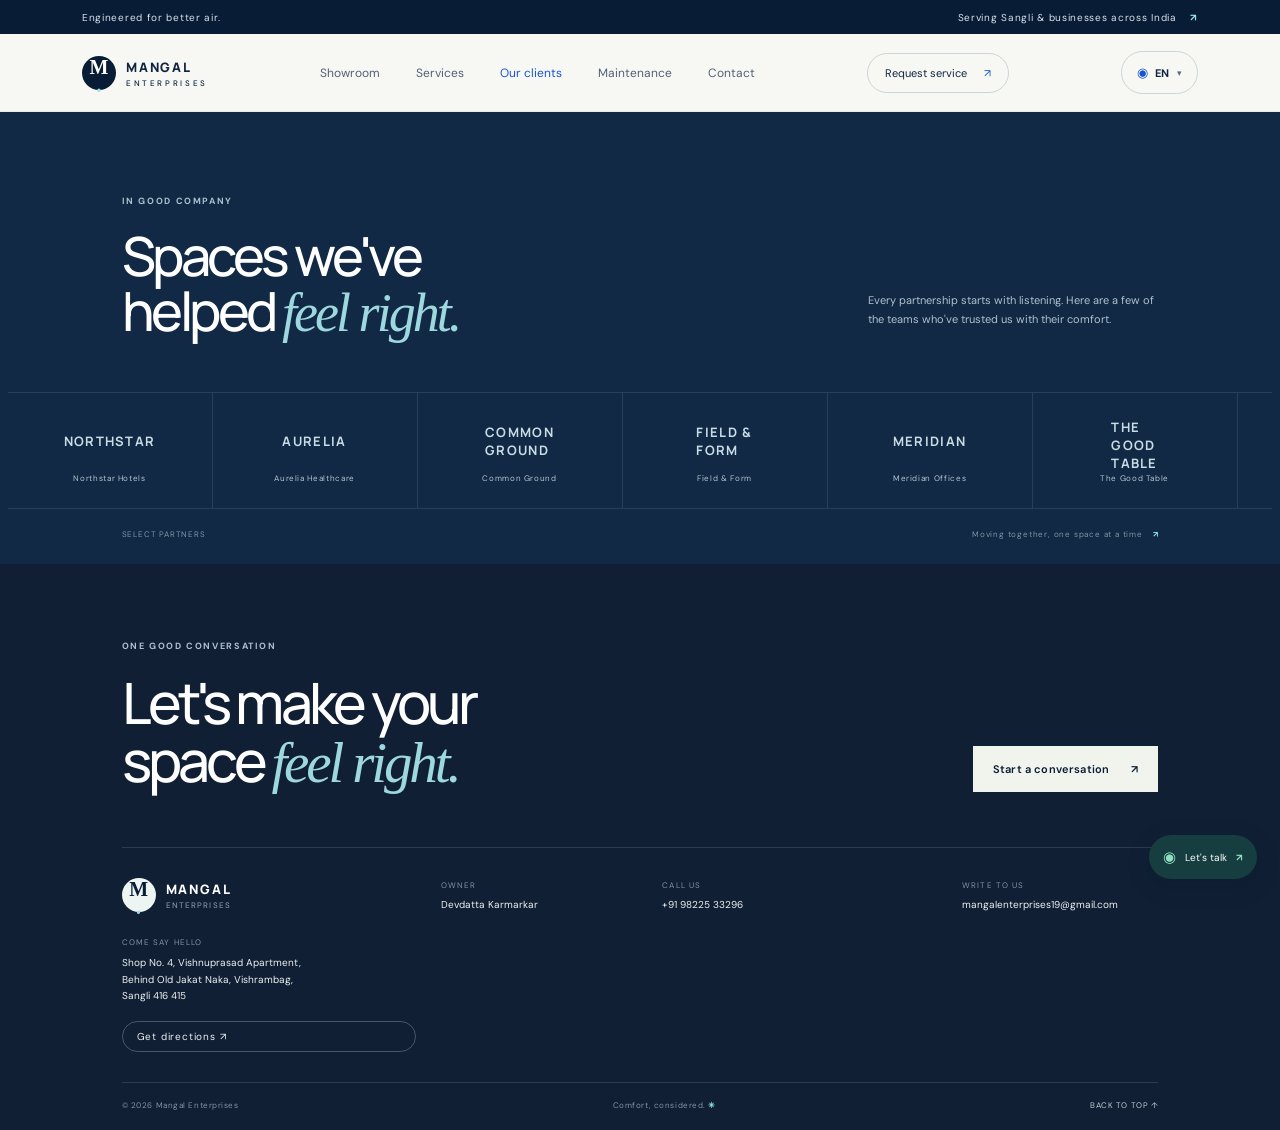
==== clients.html @ 8ae3fcdb "Add standalone Maintenance and Clients pages, update navbar links" ====
<!doctype html>
<html lang="en">
<head>
<meta charset="utf-8"><meta name="viewport" content="width=device-width,initial-scale=1"><meta name="theme-color" content="#071a33">
<meta name="description" content="Mangal Enterprises - Our clients and trusted partners across India.">
<title>Mangal Enterprises | Our Clients</title>
<link rel="preconnect" href="https://fonts.googleapis.com"><link rel="preconnect" href="https://fonts.gstatic.com" crossorigin><link href="https://fonts.googleapis.com/css2?family=DM+Sans:wght@400;500;600;700&family=Manrope:wght@400;500;600;700;800&family=Noto+Sans+Devanagari:wght@400;500;600;700&display=swap" rel="stylesheet">
<link rel="stylesheet" href="styles.css">
</head>
<body>
<div class="topline"><span>Engineered for better air.</span><span>Serving Sangli & businesses across India <b>↗</b></span></div>
<header class="nav"><a class="brand" href="index.html#home"><span class="brandmark">M<span>·</span></span><span class="brandname">MANGAL <small>ENTERPRISES</small></span></a><button class="menu-toggle" aria-label="Open menu">☰</button><nav><a href="index.html#catalog">Showroom</a><a href="index.html#services">Services</a><a href="clients.html" class="active">Our clients</a><a href="maintenance.html">Maintenance</a><a href="index.html#contact">Contact</a></nav><a class="nav-cta" href="maintenance.html">Request service <span>↗</span></a><div class="lang-wrap notranslate"><button class="lang-btn" id="lang-btn" aria-haspopup="true" aria-expanded="false" aria-label="Select language"><span class="lang-globe">◉</span><span id="lang-current">EN</span><span class="lang-caret">▾</span></button><div class="lang-menu" id="lang-menu" role="menu"><button data-lang="en" class="active" role="menuitem"><span>English</span><i>✓</i></button><button data-lang="mr" role="menuitem"><span>मराठी</span><i>✓</i></button><button data-lang="hi" role="menuitem"><span>हिन्दी</span><i>✓</i></button></div></div><div id="google_translate_element" class="notranslate" aria-hidden="true"></div></header>
<main>
<section class="clients" id="clients" style="padding-top:83px"><div class="clients-head"><div><div class="eyebrow light"> IN GOOD COMPANY</div><h2>Spaces we've<br>helped <em>feel right.</em></h2></div><p>Every partnership starts with listening. Here are a few of the teams who've trusted us with their comfort.</p></div><div class="marquee"><div class="marquee-track" id="client-track"></div></div><div class="clients-foot"><span>SELECT PARTNERS</span><span>Moving together, one space at a time <b>↗</b></span></div></section>
</main>
<section class="contact" id="contact"><div class="contact-top"><div><div class="eyebrow light"> ONE GOOD CONVERSATION</div><h2>Let's make your<br>space <em>feel right.</em></h2></div><a class="button cream" id="contact-whatsapp" href="#">Start a conversation <span>↗</span></a></div><div class="contact-bottom"><a class="brand light-brand" href="index.html#home"><span class="brandmark">M<span>·</span></span><span class="brandname">MANGAL <small>ENTERPRISES</small></span></a><div><small>OWNER</small><span>Devdatta Karmarkar</span></div><div><small>CALL US</small><a href="tel:+919822533296">+91 98225 33296</a></div><div><small>WRITE TO US</small><a href="mailto:mangalenterprises19@gmail.com">mangalenterprises19@gmail.com</a></div><div class="contact-address"><small>COME SAY HELLO</small><span>Shop No. 4, Vishnuprasad Apartment,<br>Behind Old Jakat Naka, Vishrambag,<br>Sangli 416 415</span><a class="map-link" href="https://www.google.com/maps/search/?api=1&query=Vishnuprasad+Apartment+Behind+Old+Jakat+Naka+Vishrambag+Sangli+416415" target="_blank" rel="noopener">Get directions ↗</a></div></div><footer><span>© 2026 Mangal Enterprises</span><span>Comfort, considered. <b>✳</b></span><a href="index.html#home">BACK TO TOP ↑</a></footer></section>
<a class="whatsapp-float" id="float-whatsapp" href="#" aria-label="Chat on WhatsApp"><span class="wa-icon">◉</span><span>Let's talk</span><b>↗</b></a>
<script>
const CONFIG={whatsapp:'919822533296'};
function waUrl(message){return `https://wa.me/${CONFIG.whatsapp}?text=${encodeURIComponent(message)}`}
document.querySelector('#float-whatsapp').href=waUrl('Hello Mangal Enterprises, I would like to know more about your cooling and refrigeration solutions.');
const clients=[['NORTHSTAR','Northstar Hotels'],['AURELIA','Aurelia Healthcare'],['COMMON\nGROUND','Common Ground'],['FIELD &\nFORM','Field & Form'],['MERIDIAN','Meridian Offices'],['THE\nGOOD\nTABLE','The Good Table'],['NORTHSTAR','Northstar Hotels'],['AURELIA','Aurelia Healthcare'],['COMMON\nGROUND','Common Ground'],['FIELD &\nFORM','Field & Form'],['MERIDIAN','Meridian Offices'],['THE\nGOOD\nTABLE','The Good Table']];
document.querySelector('#client-track').innerHTML=clients.map(([logo,name])=>`<div class="client-card"><div class="client-logo"><b>${logo.replaceAll('\n','<br>')}</b></div><span>${name}</span></div>`).join('');
const toggle=document.querySelector('.menu-toggle'),nav=document.querySelector('.nav nav');toggle.addEventListener('click',()=>{let open=nav.classList.toggle('open');toggle.setAttribute('aria-expanded',open?'true':'false')});nav.querySelectorAll('a').forEach(a=>a.addEventListener('click',()=>nav.classList.remove('open')));
</script>
</body></html>
---- styles.css ----
:root{--navy:#091c35;--ink:#102541;--blue:#1755d1;--cyan:#91e3e7;--paper:#f7f8f4;--muted:#718095;--line:#e4e9ec;--white:#fff;--serif:Georgia,'Times New Roman',serif}*{box-sizing:border-box}html{scroll-behavior:smooth;scroll-padding-top:90px}body{margin:0;background:var(--paper);color:var(--ink);font-family:'DM Sans',sans-serif;font-size:14px;-webkit-font-smoothing:antialiased}a{color:inherit;text-decoration:none}button,input,select,textarea{font:inherit}.topline{height:34px;background:var(--navy);color:#d7e3ec;display:flex;justify-content:space-between;align-items:center;padding:0 6.4%;font-size:10px;letter-spacing:.07em}.topline b{color:var(--cyan);margin-left:10px}.nav{height:78px;padding:0 6.4%;display:flex;align-items:center;justify-content:space-between;background:var(--paper);position:sticky;top:0;z-index:5;border-bottom:1px solid #e7ebea}.brand{display:flex;align-items:center;gap:10px}.brandmark{width:34px;height:34px;background:var(--navy);color:white;border-radius:50%;display:grid;place-items:center;font:700 20px var(--serif);position:relative}.brandmark span{color:var(--cyan)}.brandname{font:800 13px Manrope,sans-serif;letter-spacing:.14em}.brandname small{display:block;font:500 8px 'DM Sans';letter-spacing:.33em;margin-top:2px}.nav nav{display:flex;gap:36px;color:#526176;font-size:12px}.nav nav a:hover,.nav nav a.active,.text-link:hover{color:var(--blue)}.nav-cta{font-size:11px;border:1px solid #cbd4da;border-radius:30px;padding:12px 17px}.nav-cta span{color:var(--blue);margin-left:14px}.menu-toggle{display:none}.hero{min-height:620px;display:grid;grid-template-columns:1fr 1fr;background:#eef2f1;position:relative;overflow:hidden}.hero-copy{padding:112px 4vw 100px 12.7%;position:relative;z-index:1}.eyebrow{font-size:9px;letter-spacing:.18em;color:#5b6c80;font-weight:700;display:flex;align-items:center}.hero h1,.section h2,.clients h2,.contact h2,.maintenance h2,.manifesto h2{font:500 clamp(48px,6.2vw,82px)/1.02 Manrope,sans-serif;letter-spacing:-.065em;margin:27px 0 23px;color:var(--navy)}h1 em,h2 em{font-family:var(--serif);font-weight:400;color:#315c79;letter-spacing:-.055em}.hero-intro{max-width:390px;color:#657486;font-size:14px;line-height:1.9}.hero-actions{display:flex;align-items:center;gap:27px;margin-top:32px}.button{display:inline-flex;align-items:center;justify-content:space-between;border:0;cursor:pointer;font-size:11px;font-weight:600;letter-spacing:.015em;padding:16px 20px;transition:.25s transform,.25s background}.button:hover{transform:translateY(-2px)}.button span{margin-left:22px}.primary{background:var(--navy);color:white}.primary:hover{background:#17417b}.text-link{font-size:11px;font-weight:600}.text-link span{color:var(--blue);margin-left:8px}.hero-note{display:flex;align-items:center;gap:12px;margin-top:59px;font-size:10px;color:#728095}.hero-note b{color:var(--ink)}.avatars{display:flex}.avatars i{width:25px;height:25px;border:2px solid #eef2f1;border-radius:50%;display:grid;place-items:center;background:#bbd6dc;color:var(--navy);font:700 8px 'DM Sans';font-style:normal;margin-left:-5px}.avatars i:nth-child(2){background:#d8d0bf}.avatars i:nth-child(3){background:var(--navy);color:white}.hero-art{background:linear-gradient(135deg,#d1e0df,#a9c9d0 55%,#8eb2bf);position:relative;overflow:hidden;min-height:600px}.orb{position:absolute;width:560px;height:560px;border:1px solid #ffffff6b;border-radius:50%;left:5%;top:-5%;box-shadow:0 0 0 40px #ffffff15,0 0 0 100px #ffffff12}.hero-sun{position:absolute;width:340px;height:340px;border-radius:50%;background:linear-gradient(140deg,#f2eddf,#d8e2d8);top:12%;left:28%;box-shadow:0 30px 80px #68899b45}.hero-machine{position:absolute;z-index:1;width:min(72%,390px);height:240px;top:36%;left:15%;background:linear-gradient(155deg,#fdfdfb,#e8e9e4 60%,#d4d9d8);border-radius:4px 4px 14px 14px;box-shadow:0 34px 55px #315c793e,inset 0 1px white;transform:rotate(-4deg);padding:22px 25px}.machine-label{font:800 10px Manrope;letter-spacing:.18em;color:#667584}.machine-label span{color:#53a6bb;font-size:7px;margin-left:4px}.machine-slats{position:absolute;right:30px;bottom:42px;display:flex;gap:5px}.machine-slats i{display:block;width:2px;height:22px;background:#a9b2b1;border-radius:4px}.machine-status{position:absolute;bottom:16px;left:25px;font-size:7px;letter-spacing:.16em;color:#869091}.machine-status i{width:4px;height:4px;border-radius:50%;display:inline-block;background:#6baea5;margin-right:6px}.hero-caption{position:absolute;top:7%;left:7%;right:7%;display:flex;justify-content:space-between;color:#53707a;font-size:8px;letter-spacing:.16em}.art-stamp{position:absolute;right:9%;top:42%;font:italic 13px/1.3 var(--serif);letter-spacing:.06em;color:#f7f8ef;transform:rotate(8deg)}.art-index{position:absolute;bottom:10%;right:9%;font-size:8px;letter-spacing:.16em;color:#416470}.hero-scroll{position:absolute;bottom:22px;left:6.4%;font-size:8px;letter-spacing:.16em;color:#708092}.hero-scroll span{margin-left:14px;color:var(--blue)}.trust-strip{padding:22px 6.4%;display:flex;justify-content:space-between;align-items:center;border-bottom:1px solid var(--line);color:#778697;font-size:9px;letter-spacing:.13em}.trust-strip div{font:500 17px var(--serif);letter-spacing:0;color:#365066}.trust-strip b{color:#64a7b5;font:12px 'DM Sans';padding:0 9px}.section{padding:105px 9.5%}.section-head{display:flex;justify-content:space-between;align-items:end}.section h2,.clients h2,.contact h2,.maintenance h2{font-size:clamp(42px,5.2vw,66px);margin:21px 0 0}.download-link{border-bottom:1px solid #9daeba;padding:11px 2px;color:#405671;font-size:11px}.download-link span{margin-left:19px;color:var(--blue)}.section-sub{color:#778595;margin:17px 0 35px}.catalog-tools{display:flex;align-items:center;justify-content:space-between;gap:18px;border-top:1px solid var(--line);border-bottom:1px solid var(--line);padding:15px 0;margin-bottom:27px}.searchbox{height:39px;width:240px;border:1px solid #e2e7e8;background:white;display:flex;align-items:center;padding:0 12px;gap:9px}.searchbox span{font-size:20px;color:#66819a}.searchbox input{border:0;outline:0;min-width:0;font-size:11px;width:100%;background:transparent}.filters{display:flex;gap:7px;flex-wrap:wrap;justify-content:end}.filter{border:1px solid #dce2e5;background:transparent;padding:9px 12px;border-radius:22px;color:#68788a;font-size:9px;cursor:pointer;white-space:nowrap}.filter.active,.filter:hover{background:var(--navy);border-color:var(--navy);color:white}.product-grid{display:grid;grid-template-columns:repeat(3,1fr);gap:30px 19px}.product-card{background:#fff;transition:transform .25s,box-shadow .25s;cursor:pointer;min-width:0}.product-card:hover{transform:translateY(-5px);box-shadow:0 18px 36px #18344d14}.product-image{height:230px;background:#edf2f0;display:grid;place-items:center;position:relative;overflow:hidden}.product-image img{width:79%;height:83%;object-fit:contain;transition:transform .35s}.product-card:hover .product-image img{transform:scale(1.05)}.product-count{position:absolute;top:13px;left:15px;font-size:8px;color:#778697;letter-spacing:.1em}.product-tag{position:absolute;top:12px;right:12px;background:#ffffffc9;padding:6px 9px;font-size:8px;color:#52687a}.product-content{padding:17px 18px 19px}.product-category{font-size:8px;letter-spacing:.15em;color:#6d8a9b;text-transform:uppercase}.product-content h3{font:600 17px Manrope;margin:8px 0;color:var(--navy);letter-spacing:-.03em}.product-content p{font-size:10px;color:#798697;line-height:1.65;min-height:34px;margin:0}.product-foot{margin-top:16px;padding-top:12px;border-top:1px solid #edf0f0;display:flex;justify-content:space-between;font-size:10px;color:#345b75}.product-foot span:last-child{color:var(--blue)}.empty-state{grid-column:1/-1;text-align:center;padding:60px;color:#66788a}.manifesto{background:var(--navy);color:white;display:grid;grid-template-columns:1fr 1fr;min-height:475px}.manifesto-art{background:radial-gradient(circle at 42% 51%,#24628a,#153550 45%,#0b203a);position:relative;overflow:hidden;display:grid;place-items:center}.manifesto-ring{width:270px;height:270px;border-radius:50%;border:1px solid #a7dde27a;box-shadow:0 0 0 32px #91e3e70d,0 0 0 74px #91e3e70a,0 0 0 118px #91e3e707}.manifesto-art>span{position:absolute;font:italic 25px/1.1 var(--serif);color:#b9dce0;letter-spacing:.06em;transform:rotate(-8deg);text-align:center}.manifesto-art>b{position:absolute;bottom:30px;left:35px;font:400 42px var(--serif);color:#6fa9b8}.manifesto-copy{padding:84px 12% 78px}.eyebrow.light{color:#abc2ce}.eyebrow.light i{background:var(--cyan)}.manifesto h2{color:white;font-size:62px;margin:22px 0}.manifesto h2 em,.clients h2 em,.contact h2 em{color:#9ed8df}.manifesto-copy p{max-width:420px;color:#b0c0ce;font-size:12px;line-height:1.9}.light-link{display:inline-block;border-bottom:1px solid #557286;padding:13px 0;margin-top:16px;color:white;font-size:10px}.light-link span{color:var(--cyan);margin-left:20px}.services .section-head{align-items:end;margin-bottom:45px}.head-aside{font-size:11px;line-height:1.8;color:#788796}.service-grid{display:grid;grid-template-columns:repeat(5,1fr);border-top:1px solid var(--line);border-left:1px solid var(--line)}.service-card{min-height:170px;padding:21px 16px;border-right:1px solid var(--line);border-bottom:1px solid var(--line);transition:background .25s}.service-card:hover{background:white}.service-num{font:italic 13px var(--serif);color:#5799ad}.service-icon{display:block;font-size:22px;margin:19px 0 12px;color:#42627d}.service-card h3{font:600 12px Manrope;margin:0;color:var(--navy)}.service-card p{font-size:9px;line-height:1.6;color:#8895a2;margin:8px 0 0}.clients{background:#112944;color:white;padding:83px 9.5% 25px;overflow:hidden}.clients-head{display:flex;justify-content:space-between;align-items:end}.clients h2{color:white;font-size:54px;margin:21px 0 0}.clients-head>p{max-width:290px;color:#b2c0cf;font-size:11px;line-height:1.8}.marquee{margin:51px -11% 0;overflow:hidden;border-top:1px solid #ffffff1a;border-bottom:1px solid #ffffff1a}.marquee-track{width:max-content;display:flex;animation:marquee 36s linear infinite}.marquee:hover .marquee-track{animation-play-state:paused}@keyframes marquee{to{transform:translateX(-50%)}}.client-card{width:205px;height:115px;border-right:1px solid #ffffff1a;display:flex;align-items:center;justify-content:center;flex-direction:column;gap:10px;color:white}.client-logo{width:118px;height:45px;display:grid;place-items:center}.client-logo img{max-height:45px;max-width:118px;object-fit:contain}.client-logo b{font:700 13px Manrope;letter-spacing:.1em;color:#cadde6}.client-card>span{font-size:8px;letter-spacing:.08em;color:#b7c5d0}.clients-foot{display:flex;justify-content:space-between;padding-top:20px;color:#8194a7;font-size:8px;letter-spacing:.1em}.clients-foot b{color:var(--cyan);margin-left:7px}.maintenance{display:grid;grid-template-columns:.85fr 1.15fr;gap:9%;align-items:start;padding-top:112px;padding-bottom:112px}.maintenance-copy{position:sticky;top:120px}.maintenance h2{font-size:60px}.maintenance-copy>p{max-width:335px;font-size:12px;line-height:1.8;color:#798697;margin:22px 0 34px}.service-promise{display:flex;gap:14px;padding:16px 0;border-top:1px solid var(--line);max-width:360px}.service-promise>b{font:italic 13px var(--serif);color:#4f8fa3}.service-promise span{display:grid;gap:5px}.service-promise strong{font-size:10px}.service-promise small{font-size:9px;color:#8793a0}.form-card{background:white;padding:34px 37px;box-shadow:0 12px 42px #1129440b;position:relative}.form-heading{display:flex;align-items:center;justify-content:space-between;border-bottom:1px solid var(--line);padding-bottom:17px;margin-bottom:21px}.form-heading h3{font:600 21px Manrope;margin:0}.form-heading>span{font-size:8px;letter-spacing:.14em;color:#91a0ab}.form-grid{display:grid;grid-template-columns:1fr 1fr;gap:15px 13px}.form-grid>label,.form-row label{font-size:9px;color:#657587;display:grid;gap:7px}.form-grid input,.form-grid select,.form-grid textarea,.enquiry-wrap input,.enquiry-wrap textarea{width:100%;border:1px solid #e1e6e8;background:#fbfcfb;padding:11px 10px;outline:0;font-size:10px;color:#24374c;border-radius:0}.form-grid input:focus,.form-grid select:focus,.form-grid textarea:focus,.enquiry-wrap input:focus,.enquiry-wrap textarea:focus{border-color:#76a9b7}.form-grid>label:nth-last-child(1),.form-grid>label:nth-last-child(2){grid-column:1/-1}.form-grid .form-row{grid-column:1/-1;display:grid;grid-template-columns:1fr 1fr;gap:13px}.form-grid textarea{resize:vertical}.optional{font-size:7px;color:#9aa7af;margin-left:6px;letter-spacing:.1em}.submit{width:100%;margin-top:20px}.form-privacy{font-size:8px;color:#9aa5ad;text-align:center}.success{background:#eff7f3;border:1px solid #d4e9dc;padding:18px;margin-top:17px;color:#254838}.success-icon{width:24px;height:24px;border-radius:50%;background:#d2e9dc;display:inline-grid;place-items:center;margin-right:9px}.success strong{font:600 14px Manrope}.success p{font-size:10px;line-height:1.6}.success[hidden]{display:none}.success .text-link{border:0;background:none;color:#1b6447;cursor:pointer;padding:6px 0}.contact{background:#101f33;color:white;padding:76px 9.5% 20px}.contact-top{display:flex;align-items:end;justify-content:space-between;padding-bottom:55px;border-bottom:1px solid #ffffff20}.contact h2{color:white;font-size:57px;margin:21px 0 0}.button.cream{background:#f1f4ed;color:var(--navy)}.button.cream:hover{background:white}.contact-bottom{display:grid;grid-template-columns:1.5fr 1fr 1.4fr 1fr;gap:25px;align-items:center;padding:30px 0}.light-brand .brandmark{background:#edf5f2;color:var(--navy)}.light-brand .brandname{color:white}.contact-bottom>div{display:grid;gap:8px}.contact-bottom small{font-size:8px;color:#8194a7;letter-spacing:.14em}.contact-bottom>div>a,.contact-bottom>div>span{font-size:10px;color:#eef2f3}footer{border-top:1px solid #ffffff20;padding-top:17px;display:flex;justify-content:space-between;font-size:8px;letter-spacing:.07em;color:#8394a7}footer b{color:var(--cyan)}footer a{color:#c0ccd3}.whatsapp-float{position:fixed;z-index:8;bottom:21px;right:23px;background:#163d40;color:white;border-radius:30px;padding:12px 14px;display:flex;align-items:center;gap:9px;font-size:10px;box-shadow:0 7px 22px #091c3536}.whatsapp-float:hover{background:#1f6058}.wa-icon{font-size:15px;color:#90e0c0}.whatsapp-float b{color:#90e0c0}.dialog-close{position:absolute;right:15px;top:11px;border:0;background:transparent;font-size:28px;color:#5a6c7c;cursor:pointer;z-index:2}dialog{border:0;padding:0;max-width:min(850px,94vw);width:850px;max-height:92vh;overflow:auto;box-shadow:0 20px 80px #091c3544}dialog::backdrop{background:#071a33b8;backdrop-filter:blur(4px)}.detail-layout{display:grid;grid-template-columns:1fr 1fr;min-height:480px}.detail-image{background:#edf2f0;display:grid;place-items:center;padding:35px}.detail-image img{width:100%;height:390px;object-fit:contain}.detail-copy{padding:48px 38px}.detail-copy h2,.enquiry-wrap h2{font:600 35px Manrope;letter-spacing:-.05em;color:var(--navy);margin:12px 0}.detail-copy>p,.enquiry-wrap>p{font-size:11px;line-height:1.8;color:#738193}.detail-copy h4{font:600 10px Manrope;letter-spacing:.1em;text-transform:uppercase;color:#7990a0;margin:23px 0 9px}.detail-copy ul{padding-left:16px;margin:0;color:#4a5b6d;font-size:10px;line-height:2}.specs{display:grid;grid-template-columns:1fr 1fr;gap:8px}.specs span{font-size:9px;padding:10px;background:#f4f7f6;color:#69798a}.detail-actions{display:flex;gap:10px;margin-top:24px}.detail-actions .button{font-size:9px;padding:13px}.outline-button{border:1px solid #d1dade;background:white;color:#28445d}.enquiry-wrap{padding:40px 45px}.enquiry-wrap h2{font-size:38px}.enquiry-wrap>p{margin-bottom:22px}.enquiry-wrap form{display:grid;gap:11px}.enquiry-wrap .form-row{display:grid;grid-template-columns:100px 1fr;gap:11px}.enquiry-wrap textarea{resize:vertical}.enquiry-wrap .button{width:100%}.wa-send{justify-content:center}.wa-send[hidden]{display:none}
@media(max-width:900px){.nav{padding:0 5%}.nav nav{gap:19px}.hero-copy{padding-left:9%}.product-grid{grid-template-columns:repeat(2,1fr)}.service-grid{grid-template-columns:repeat(3,1fr)}.section{padding-left:7%;padding-right:7%}.maintenance{gap:5%}.form-card{padding:28px 25px}.manifesto-copy{padding-left:9%;padding-right:8%}.clients{padding-left:7%;padding-right:7%}}
@media(max-width:640px){html{scroll-padding-top:70px}.topline{padding:0 5%;height:30px;font-size:8px}.topline span:first-child{display:none}.topline span:last-child{margin-left:auto}.nav{height:65px;padding:0 5%}.brandmark{width:30px;height:30px}.brandname{font-size:11px}.nav nav{display:none;position:absolute;top:64px;left:0;right:0;background:var(--paper);padding:20px 6%;flex-direction:column;gap:20px;border-bottom:1px solid var(--line)}.nav nav.open{display:flex}.menu-toggle{display:block;margin-left:auto;margin-right:14px;border:0;background:none;font-size:20px;color:var(--navy)}.nav-cta{padding:10px 12px;font-size:9px}.nav-cta span{margin-left:5px}.hero{grid-template-columns:1fr;min-height:0}.hero-copy{padding:67px 8% 43px}.hero h1{font-size:61px;margin:23px 0 17px}.hero-intro{font-size:12px;max-width:340px}.hero-actions{margin-top:25px;gap:18px}.hero-actions .button{padding:14px;font-size:10px}.hero-note{margin-top:35px}.hero-art{min-height:340px}.orb{width:360px;height:360px;left:0;top:-9%}.hero-sun{width:230px;height:230px;left:25%;top:8%}.hero-machine{height:152px;top:37%;left:14%;padding:15px 18px;width:73%}.machine-slats{bottom:29px;right:20px}.machine-slats i{height:14px}.machine-status{font-size:6px;bottom:11px;left:18px}.machine-label{font-size:8px}.art-stamp{font-size:10px;right:6%;top:36%}.hero-caption{top:7%}.hero-scroll{display:none}.trust-strip{padding:16px 5%;font-size:7px}.trust-strip div{font-size:13px}.trust-strip div b{padding:0 3px}.trust-strip>span:last-child{display:none}.section{padding:70px 6%}.section-head{align-items:start;gap:20px}.section h2,.maintenance h2{font-size:48px}.download-link{font-size:9px;white-space:nowrap;margin-top:23px}.section-sub{font-size:11px;margin:13px 0 23px}.catalog-tools{align-items:stretch;flex-direction:column}.searchbox{width:100%}.filters{justify-content:flex-start;overflow-x:auto;padding-bottom:4px;flex-wrap:nowrap}.filter{font-size:8px;padding:8px 11px}.product-grid{gap:13px}.product-image{height:150px}.product-image img{width:85%;height:82%}.product-content{padding:12px}.product-content h3{font-size:13px}.product-content p{font-size:9px;min-height:44px}.product-foot{font-size:9px;margin-top:12px}.manifesto{grid-template-columns:1fr}.manifesto-art{min-height:260px}.manifesto-ring{width:190px;height:190px}.manifesto-art>span{font-size:19px}.manifesto-copy{padding:56px 8% 62px}.manifesto h2{font-size:52px}.manifesto-copy p{font-size:11px}.services .section-head{margin-bottom:28px}.head-aside{font-size:9px;max-width:130px}.service-grid{grid-template-columns:repeat(2,1fr)}.service-card{min-height:150px;padding:16px 13px}.service-icon{margin:14px 0 10px}.clients{padding:60px 6% 20px}.clients-head{display:block}.clients h2{font-size:47px}.clients-head>p{font-size:10px;margin-top:18px}.marquee{margin:33px -7% 0}.client-card{width:170px;height:100px}.clients-foot{font-size:7px}.maintenance{grid-template-columns:1fr;padding-top:70px;padding-bottom:72px;gap:28px}.maintenance-copy{position:static}.maintenance h2{font-size:51px}.maintenance-copy>p{font-size:11px;margin:16px 0 22px}.service-promise{padding:12px 0}.form-card{padding:24px 18px}.form-heading h3{font-size:18px}.form-grid{gap:12px 9px}.form-grid input,.form-grid select,.form-grid textarea{padding:10px 8px;font-size:9px}.contact{padding:58px 6% 18px}.contact-top{display:block;padding-bottom:34px}.contact h2{font-size:47px}.contact-top .button{margin-top:25px}.contact-bottom{grid-template-columns:1fr 1fr;gap:23px 13px;padding:25px 0}.contact-bottom .brand{grid-column:1/-1}.contact-bottom>div>a,.contact-bottom>div>span{font-size:9px}footer{font-size:7px;gap:10px}footer span:nth-child(2){display:none}.whatsapp-float{right:12px;bottom:12px}.detail-layout{grid-template-columns:1fr}.detail-image{height:245px;padding:23px}.detail-image img{height:205px}.detail-copy{padding:28px 24px}.detail-copy h2{font-size:28px}.detail-actions{flex-wrap:wrap}.enquiry-wrap{padding:38px 23px 26px}.enquiry-wrap h2{font-size:33px}}
@media(prefers-reduced-motion:reduce){*,*::before,*::after{scroll-behavior:auto!important;animation-duration:.01ms!important;transition-duration:.01ms!important}}
/* Real photography: clean cover images for products, hero, manifesto, maintenance and contact */
.product-image img{width:100%!important;height:100%!important;object-fit:cover}
.detail-image img{width:100%!important;height:390px!important;object-fit:cover;border-radius:12px}
.hero-photo{position:absolute;left:11%;bottom:7%;width:47%;height:40%;object-fit:cover;border-radius:14px;box-shadow:0 22px 44px #091c3540;z-index:2}
.manifesto-photo{width:100%;height:250px;object-fit:cover;border-radius:16px;margin-top:22px;display:block}
.maintenance-photo{width:100%;height:210px;object-fit:cover;border-radius:14px;margin-top:22px;display:block}
.contact-address span{line-height:1.65}
.map-link{display:inline-block;margin-top:8px;font-size:11px;letter-spacing:.08em;color:var(--cyan,#91e3e7);border:1px solid #ffffff3d;border-radius:20px;padding:8px 14px}
.map-link:hover{background:#ffffff1a}
@media(max-width:640px){.hero-photo{left:8%;width:84%;height:38%}.detail-image img{height:205px!important}.manifesto-photo{height:180px}.maintenance-photo{height:160px}}
/* Language selector + Google Translate cleanup + hamburger on the left for mobile */
#google_translate_element{display:none!important}
.goog-te-banner-frame,.goog-te-balloon-frame{display:none!important}
body{top:0!important}
.skiptranslate iframe{display:none!important}
html[lang="mr"] body,html[lang="hi"] body{font-family:'DM Sans','Noto Sans Devanagari',Manrope,sans-serif}
.lang-wrap{position:relative}
.lang-btn{display:flex;align-items:center;gap:7px;border:1px solid #cbd4da;border-radius:30px;padding:12px 15px;font-size:11px;background:transparent;color:inherit;cursor:pointer;font-family:inherit;white-space:nowrap}
.lang-btn:hover{border-color:#9fb0bc}
.lang-globe{font-size:13px;color:var(--blue)}
#lang-current{font-weight:700;letter-spacing:.06em}
.lang-caret{font-size:9px;color:#5b6c80}
.lang-menu{position:absolute;top:calc(100% + 10px);right:0;background:#fff;border:1px solid var(--line);border-radius:14px;box-shadow:0 18px 40px #091c3526;min-width:180px;padding:6px;display:none;z-index:60}
.lang-wrap.open .lang-menu{display:block}
.lang-menu button{display:flex;align-items:center;justify-content:space-between;width:100%;gap:12px;border:0;background:none;padding:11px 12px;border-radius:9px;font-size:12px;cursor:pointer;color:var(--ink);font-family:'DM Sans','Noto Sans Devanagari',sans-serif}
.lang-menu button:hover{background:#eef2f1}
.lang-menu button i{font-style:normal;color:var(--blue);opacity:0;font-size:12px}
.lang-menu button.active i{opacity:1}
@media(max-width:640px){.nav .menu-toggle{order:-1;margin-left:0;margin-right:12px}.nav .brand{order:0;margin-right:auto}.nav .lang-wrap{order:1}.nav .nav-cta{order:2}.lang-btn{padding:9px 11px;font-size:10px}.lang-menu{right:-6px;min-width:160px}}
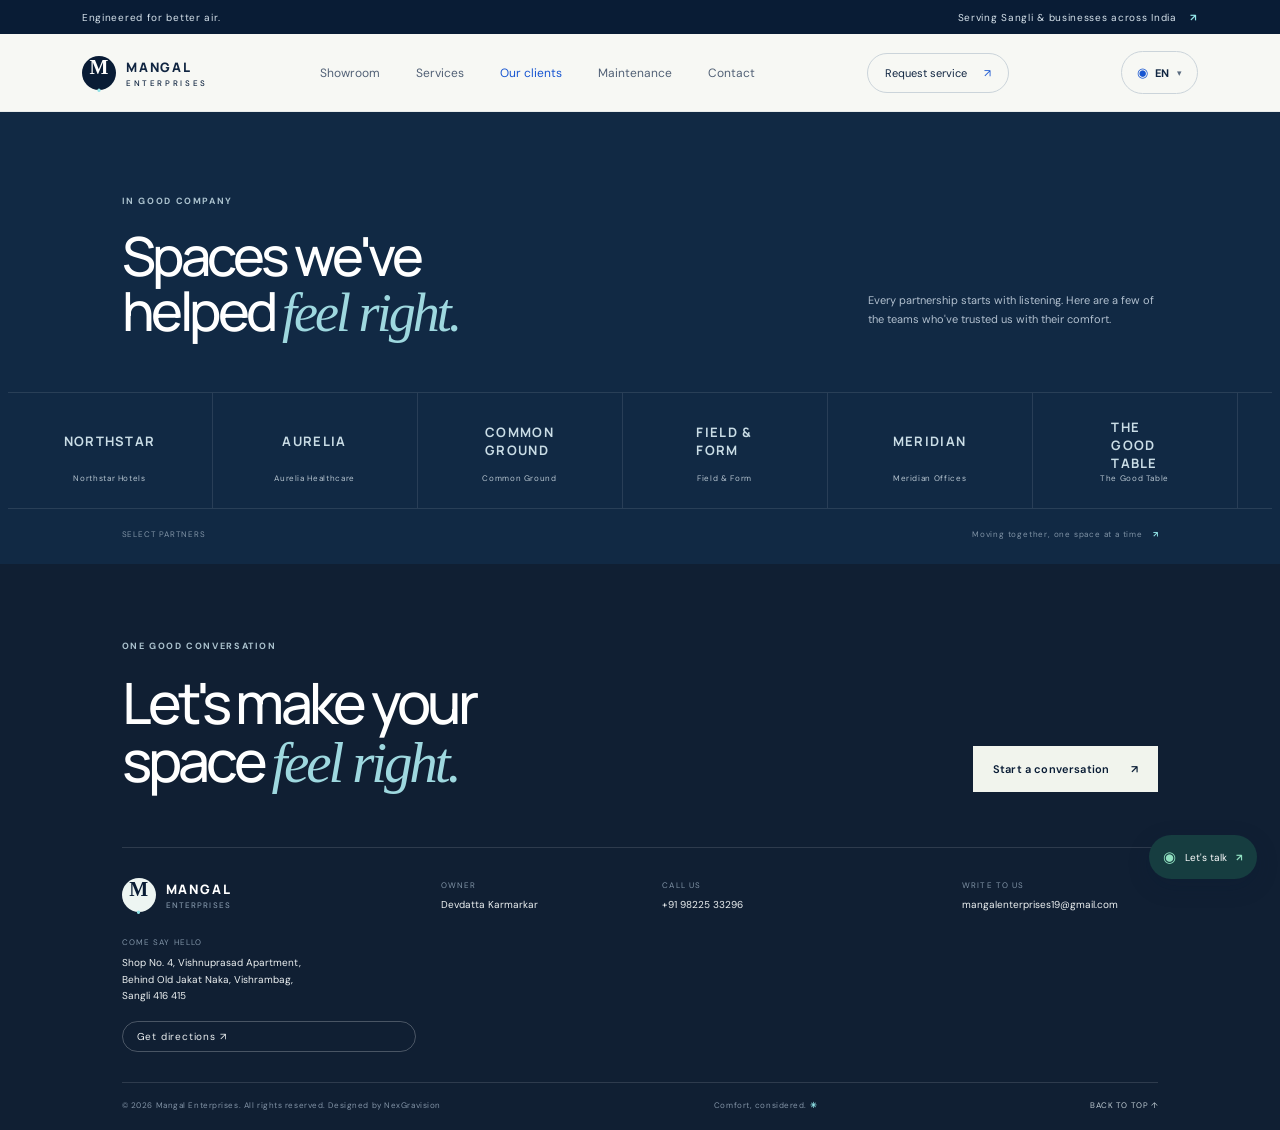
==== commit 1505eb9a: "Add NexGravision credit to footer on all pages" ====
--- a/clients.html
+++ b/clients.html
@@ -13,7 +13,7 @@
 <main>
 <section class="clients" id="clients" style="padding-top:83px"><div class="clients-head"><div><div class="eyebrow light"> IN GOOD COMPANY</div><h2>Spaces we've<br>helped <em>feel right.</em></h2></div><p>Every partnership starts with listening. Here are a few of the teams who've trusted us with their comfort.</p></div><div class="marquee"><div class="marquee-track" id="client-track"></div></div><div class="clients-foot"><span>SELECT PARTNERS</span><span>Moving together, one space at a time <b>↗</b></span></div></section>
 </main>
-<section class="contact" id="contact"><div class="contact-top"><div><div class="eyebrow light"> ONE GOOD CONVERSATION</div><h2>Let's make your<br>space <em>feel right.</em></h2></div><a class="button cream" id="contact-whatsapp" href="#">Start a conversation <span>↗</span></a></div><div class="contact-bottom"><a class="brand light-brand" href="index.html#home"><span class="brandmark">M<span>·</span></span><span class="brandname">MANGAL <small>ENTERPRISES</small></span></a><div><small>OWNER</small><span>Devdatta Karmarkar</span></div><div><small>CALL US</small><a href="tel:+919822533296">+91 98225 33296</a></div><div><small>WRITE TO US</small><a href="mailto:mangalenterprises19@gmail.com">mangalenterprises19@gmail.com</a></div><div class="contact-address"><small>COME SAY HELLO</small><span>Shop No. 4, Vishnuprasad Apartment,<br>Behind Old Jakat Naka, Vishrambag,<br>Sangli 416 415</span><a class="map-link" href="https://www.google.com/maps/search/?api=1&query=Vishnuprasad+Apartment+Behind+Old+Jakat+Naka+Vishrambag+Sangli+416415" target="_blank" rel="noopener">Get directions ↗</a></div></div><footer><span>© 2026 Mangal Enterprises</span><span>Comfort, considered. <b>✳</b></span><a href="index.html#home">BACK TO TOP ↑</a></footer></section>
+<section class="contact" id="contact"><div class="contact-top"><div><div class="eyebrow light"> ONE GOOD CONVERSATION</div><h2>Let's make your<br>space <em>feel right.</em></h2></div><a class="button cream" id="contact-whatsapp" href="#">Start a conversation <span>↗</span></a></div><div class="contact-bottom"><a class="brand light-brand" href="index.html#home"><span class="brandmark">M<span>·</span></span><span class="brandname">MANGAL <small>ENTERPRISES</small></span></a><div><small>OWNER</small><span>Devdatta Karmarkar</span></div><div><small>CALL US</small><a href="tel:+919822533296">+91 98225 33296</a></div><div><small>WRITE TO US</small><a href="mailto:mangalenterprises19@gmail.com">mangalenterprises19@gmail.com</a></div><div class="contact-address"><small>COME SAY HELLO</small><span>Shop No. 4, Vishnuprasad Apartment,<br>Behind Old Jakat Naka, Vishrambag,<br>Sangli 416 415</span><a class="map-link" href="https://www.google.com/maps/search/?api=1&query=Vishnuprasad+Apartment+Behind+Old+Jakat+Naka+Vishrambag+Sangli+416415" target="_blank" rel="noopener">Get directions ↗</a></div></div><footer><span>© 2026 Mangal Enterprises. All rights reserved. Designed by NexGravision</span><span>Comfort, considered. <b>✳</b></span><a href="index.html#home">BACK TO TOP ↑</a></footer></section>
 <a class="whatsapp-float" id="float-whatsapp" href="#" aria-label="Chat on WhatsApp"><span class="wa-icon">◉</span><span>Let's talk</span><b>↗</b></a>
 <script>
 const CONFIG={whatsapp:'919822533296'};
--- a/styles.css
+++ b/styles.css
@@ -1,17 +1,18 @@
-:root{--navy:#091c35;--ink:#102541;--blue:#1755d1;--cyan:#91e3e7;--paper:#f7f8f4;--muted:#718095;--line:#e4e9ec;--white:#fff;--serif:Georgia,'Times New Roman',serif}*{box-sizing:border-box}html{scroll-behavior:smooth;scroll-padding-top:90px}body{margin:0;background:var(--paper);color:var(--ink);font-family:'DM Sans',sans-serif;font-size:14px;-webkit-font-smoothing:antialiased}a{color:inherit;text-decoration:none}button,input,select,textarea{font:inherit}.topline{height:34px;background:var(--navy);color:#d7e3ec;display:flex;justify-content:space-between;align-items:center;padding:0 6.4%;font-size:10px;letter-spacing:.07em}.topline b{color:var(--cyan);margin-left:10px}.nav{height:78px;padding:0 6.4%;display:flex;align-items:center;justify-content:space-between;background:var(--paper);position:sticky;top:0;z-index:5;border-bottom:1px solid #e7ebea}.brand{display:flex;align-items:center;gap:10px}.brandmark{width:34px;height:34px;background:var(--navy);color:white;border-radius:50%;display:grid;place-items:center;font:700 20px var(--serif);position:relative}.brandmark span{color:var(--cyan)}.brandname{font:800 13px Manrope,sans-serif;letter-spacing:.14em}.brandname small{display:block;font:500 8px 'DM Sans';letter-spacing:.33em;margin-top:2px}.nav nav{display:flex;gap:36px;color:#526176;font-size:12px}.nav nav a:hover,.nav nav a.active,.text-link:hover{color:var(--blue)}.nav-cta{font-size:11px;border:1px solid #cbd4da;border-radius:30px;padding:12px 17px}.nav-cta span{color:var(--blue);margin-left:14px}.menu-toggle{display:none}.hero{min-height:620px;display:grid;grid-template-columns:1fr 1fr;background:#eef2f1;position:relative;overflow:hidden}.hero-copy{padding:112px 4vw 100px 12.7%;position:relative;z-index:1}.eyebrow{font-size:9px;letter-spacing:.18em;color:#5b6c80;font-weight:700;display:flex;align-items:center}.hero h1,.section h2,.clients h2,.contact h2,.maintenance h2,.manifesto h2{font:500 clamp(48px,6.2vw,82px)/1.02 Manrope,sans-serif;letter-spacing:-.065em;margin:27px 0 23px;color:var(--navy)}h1 em,h2 em{font-family:var(--serif);font-weight:400;color:#315c79;letter-spacing:-.055em}.hero-intro{max-width:390px;color:#657486;font-size:14px;line-height:1.9}.hero-actions{display:flex;align-items:center;gap:27px;margin-top:32px}.button{display:inline-flex;align-items:center;justify-content:space-between;border:0;cursor:pointer;font-size:11px;font-weight:600;letter-spacing:.015em;padding:16px 20px;transition:.25s transform,.25s background}.button:hover{transform:translateY(-2px)}.button span{margin-left:22px}.primary{background:var(--navy);color:white}.primary:hover{background:#17417b}.text-link{font-size:11px;font-weight:600}.text-link span{color:var(--blue);margin-left:8px}.hero-note{display:flex;align-items:center;gap:12px;margin-top:59px;font-size:10px;color:#728095}.hero-note b{color:var(--ink)}.avatars{display:flex}.avatars i{width:25px;height:25px;border:2px solid #eef2f1;border-radius:50%;display:grid;place-items:center;background:#bbd6dc;color:var(--navy);font:700 8px 'DM Sans';font-style:normal;margin-left:-5px}.avatars i:nth-child(2){background:#d8d0bf}.avatars i:nth-child(3){background:var(--navy);color:white}.hero-art{background:linear-gradient(135deg,#d1e0df,#a9c9d0 55%,#8eb2bf);position:relative;overflow:hidden;min-height:600px}.orb{position:absolute;width:560px;height:560px;border:1px solid #ffffff6b;border-radius:50%;left:5%;top:-5%;box-shadow:0 0 0 40px #ffffff15,0 0 0 100px #ffffff12}.hero-sun{position:absolute;width:340px;height:340px;border-radius:50%;background:linear-gradient(140deg,#f2eddf,#d8e2d8);top:12%;left:28%;box-shadow:0 30px 80px #68899b45}.hero-machine{position:absolute;z-index:1;width:min(72%,390px);height:240px;top:36%;left:15%;background:linear-gradient(155deg,#fdfdfb,#e8e9e4 60%,#d4d9d8);border-radius:4px 4px 14px 14px;box-shadow:0 34px 55px #315c793e,inset 0 1px white;transform:rotate(-4deg);padding:22px 25px}.machine-label{font:800 10px Manrope;letter-spacing:.18em;color:#667584}.machine-label span{color:#53a6bb;font-size:7px;margin-left:4px}.machine-slats{position:absolute;right:30px;bottom:42px;display:flex;gap:5px}.machine-slats i{display:block;width:2px;height:22px;background:#a9b2b1;border-radius:4px}.machine-status{position:absolute;bottom:16px;left:25px;font-size:7px;letter-spacing:.16em;color:#869091}.machine-status i{width:4px;height:4px;border-radius:50%;display:inline-block;background:#6baea5;margin-right:6px}.hero-caption{position:absolute;top:7%;left:7%;right:7%;display:flex;justify-content:space-between;color:#53707a;font-size:8px;letter-spacing:.16em}.art-stamp{position:absolute;right:9%;top:42%;font:italic 13px/1.3 var(--serif);letter-spacing:.06em;color:#f7f8ef;transform:rotate(8deg)}.art-index{position:absolute;bottom:10%;right:9%;font-size:8px;letter-spacing:.16em;color:#416470}.hero-scroll{position:absolute;bottom:22px;left:6.4%;font-size:8px;letter-spacing:.16em;color:#708092}.hero-scroll span{margin-left:14px;color:var(--blue)}.trust-strip{padding:22px 6.4%;display:flex;justify-content:space-between;align-items:center;border-bottom:1px solid var(--line);color:#778697;font-size:9px;letter-spacing:.13em}.trust-strip div{font:500 17px var(--serif);letter-spacing:0;color:#365066}.trust-strip b{color:#64a7b5;font:12px 'DM Sans';padding:0 9px}.section{padding:105px 9.5%}.section-head{display:flex;justify-content:space-between;align-items:end}.section h2,.clients h2,.contact h2,.maintenance h2{font-size:clamp(42px,5.2vw,66px);margin:21px 0 0}.download-link{border-bottom:1px solid #9daeba;padding:11px 2px;color:#405671;font-size:11px}.download-link span{margin-left:19px;color:var(--blue)}.section-sub{color:#778595;margin:17px 0 35px}.catalog-tools{display:flex;align-items:center;justify-content:space-between;gap:18px;border-top:1px solid var(--line);border-bottom:1px solid var(--line);padding:15px 0;margin-bottom:27px}.searchbox{height:39px;width:240px;border:1px solid #e2e7e8;background:white;display:flex;align-items:center;padding:0 12px;gap:9px}.searchbox span{font-size:20px;color:#66819a}.searchbox input{border:0;outline:0;min-width:0;font-size:11px;width:100%;background:transparent}.filters{display:flex;gap:7px;flex-wrap:wrap;justify-content:end}.filter{border:1px solid #dce2e5;background:transparent;padding:9px 12px;border-radius:22px;color:#68788a;font-size:9px;cursor:pointer;white-space:nowrap}.filter.active,.filter:hover{background:var(--navy);border-color:var(--navy);color:white}.product-grid{display:grid;grid-template-columns:repeat(3,1fr);gap:30px 19px}.product-card{background:#fff;transition:transform .25s,box-shadow .25s;cursor:pointer;min-width:0}.product-card:hover{transform:translateY(-5px);box-shadow:0 18px 36px #18344d14}.product-image{height:230px;background:#edf2f0;display:grid;place-items:center;position:relative;overflow:hidden}.product-image img{width:79%;height:83%;object-fit:contain;transition:transform .35s}.product-card:hover .product-image img{transform:scale(1.05)}.product-count{position:absolute;top:13px;left:15px;font-size:8px;color:#778697;letter-spacing:.1em}.product-tag{position:absolute;top:12px;right:12px;background:#ffffffc9;padding:6px 9px;font-size:8px;color:#52687a}.product-content{padding:17px 18px 19px}.product-category{font-size:8px;letter-spacing:.15em;color:#6d8a9b;text-transform:uppercase}.product-content h3{font:600 17px Manrope;margin:8px 0;color:var(--navy);letter-spacing:-.03em}.product-content p{font-size:10px;color:#798697;line-height:1.65;min-height:34px;margin:0}.product-foot{margin-top:16px;padding-top:12px;border-top:1px solid #edf0f0;display:flex;justify-content:space-between;font-size:10px;color:#345b75}.product-foot span:last-child{color:var(--blue)}.empty-state{grid-column:1/-1;text-align:center;padding:60px;color:#66788a}.manifesto{background:var(--navy);color:white;display:grid;grid-template-columns:1fr 1fr;min-height:475px}.manifesto-art{background:radial-gradient(circle at 42% 51%,#24628a,#153550 45%,#0b203a);position:relative;overflow:hidden;display:grid;place-items:center}.manifesto-ring{width:270px;height:270px;border-radius:50%;border:1px solid #a7dde27a;box-shadow:0 0 0 32px #91e3e70d,0 0 0 74px #91e3e70a,0 0 0 118px #91e3e707}.manifesto-art>span{position:absolute;font:italic 25px/1.1 var(--serif);color:#b9dce0;letter-spacing:.06em;transform:rotate(-8deg);text-align:center}.manifesto-art>b{position:absolute;bottom:30px;left:35px;font:400 42px var(--serif);color:#6fa9b8}.manifesto-copy{padding:84px 12% 78px}.eyebrow.light{color:#abc2ce}.eyebrow.light i{background:var(--cyan)}.manifesto h2{color:white;font-size:62px;margin:22px 0}.manifesto h2 em,.clients h2 em,.contact h2 em{color:#9ed8df}.manifesto-copy p{max-width:420px;color:#b0c0ce;font-size:12px;line-height:1.9}.light-link{display:inline-block;border-bottom:1px solid #557286;padding:13px 0;margin-top:16px;color:white;font-size:10px}.light-link span{color:var(--cyan);margin-left:20px}.services .section-head{align-items:end;margin-bottom:45px}.head-aside{font-size:11px;line-height:1.8;color:#788796}.service-grid{display:grid;grid-template-columns:repeat(5,1fr);border-top:1px solid var(--line);border-left:1px solid var(--line)}.service-card{min-height:170px;padding:21px 16px;border-right:1px solid var(--line);border-bottom:1px solid var(--line);transition:background .25s}.service-card:hover{background:white}.service-num{font:italic 13px var(--serif);color:#5799ad}.service-icon{display:block;font-size:22px;margin:19px 0 12px;color:#42627d}.service-card h3{font:600 12px Manrope;margin:0;color:var(--navy)}.service-card p{font-size:9px;line-height:1.6;color:#8895a2;margin:8px 0 0}.clients{background:#112944;color:white;padding:83px 9.5% 25px;overflow:hidden}.clients-head{display:flex;justify-content:space-between;align-items:end}.clients h2{color:white;font-size:54px;margin:21px 0 0}.clients-head>p{max-width:290px;color:#b2c0cf;font-size:11px;line-height:1.8}.marquee{margin:51px -11% 0;overflow:hidden;border-top:1px solid #ffffff1a;border-bottom:1px solid #ffffff1a}.marquee-track{width:max-content;display:flex;animation:marquee 36s linear infinite}.marquee:hover .marquee-track{animation-play-state:paused}@keyframes marquee{to{transform:translateX(-50%)}}.client-card{width:205px;height:115px;border-right:1px solid #ffffff1a;display:flex;align-items:center;justify-content:center;flex-direction:column;gap:10px;color:white}.client-logo{width:118px;height:45px;display:grid;place-items:center}.client-logo img{max-height:45px;max-width:118px;object-fit:contain}.client-logo b{font:700 13px Manrope;letter-spacing:.1em;color:#cadde6}.client-card>span{font-size:8px;letter-spacing:.08em;color:#b7c5d0}.clients-foot{display:flex;justify-content:space-between;padding-top:20px;color:#8194a7;font-size:8px;letter-spacing:.1em}.clients-foot b{color:var(--cyan);margin-left:7px}.maintenance{display:grid;grid-template-columns:.85fr 1.15fr;gap:9%;align-items:start;padding-top:112px;padding-bottom:112px}.maintenance-copy{position:sticky;top:120px}.maintenance h2{font-size:60px}.maintenance-copy>p{max-width:335px;font-size:12px;line-height:1.8;color:#798697;margin:22px 0 34px}.service-promise{display:flex;gap:14px;padding:16px 0;border-top:1px solid var(--line);max-width:360px}.service-promise>b{font:italic 13px var(--serif);color:#4f8fa3}.service-promise span{display:grid;gap:5px}.service-promise strong{font-size:10px}.service-promise small{font-size:9px;color:#8793a0}.form-card{background:white;padding:34px 37px;box-shadow:0 12px 42px #1129440b;position:relative}.form-heading{display:flex;align-items:center;justify-content:space-between;border-bottom:1px solid var(--line);padding-bottom:17px;margin-bottom:21px}.form-heading h3{font:600 21px Manrope;margin:0}.form-heading>span{font-size:8px;letter-spacing:.14em;color:#91a0ab}.form-grid{display:grid;grid-template-columns:1fr 1fr;gap:15px 13px}.form-grid>label,.form-row label{font-size:9px;color:#657587;display:grid;gap:7px}.form-grid input,.form-grid select,.form-grid textarea,.enquiry-wrap input,.enquiry-wrap textarea{width:100%;border:1px solid #e1e6e8;background:#fbfcfb;padding:11px 10px;outline:0;font-size:10px;color:#24374c;border-radius:0}.form-grid input:focus,.form-grid select:focus,.form-grid textarea:focus,.enquiry-wrap input:focus,.enquiry-wrap textarea:focus{border-color:#76a9b7}.form-grid>label:nth-last-child(1),.form-grid>label:nth-last-child(2){grid-column:1/-1}.form-grid .form-row{grid-column:1/-1;display:grid;grid-template-columns:1fr 1fr;gap:13px}.form-grid textarea{resize:vertical}.optional{font-size:7px;color:#9aa7af;margin-left:6px;letter-spacing:.1em}.submit{width:100%;margin-top:20px}.form-privacy{font-size:8px;color:#9aa5ad;text-align:center}.success{background:#eff7f3;border:1px solid #d4e9dc;padding:18px;margin-top:17px;color:#254838}.success-icon{width:24px;height:24px;border-radius:50%;background:#d2e9dc;display:inline-grid;place-items:center;margin-right:9px}.success strong{font:600 14px Manrope}.success p{font-size:10px;line-height:1.6}.success[hidden]{display:none}.success .text-link{border:0;background:none;color:#1b6447;cursor:pointer;padding:6px 0}.contact{background:#101f33;color:white;padding:76px 9.5% 20px}.contact-top{display:flex;align-items:end;justify-content:space-between;padding-bottom:55px;border-bottom:1px solid #ffffff20}.contact h2{color:white;font-size:57px;margin:21px 0 0}.button.cream{background:#f1f4ed;color:var(--navy)}.button.cream:hover{background:white}.contact-bottom{display:grid;grid-template-columns:1.5fr 1fr 1.4fr 1fr;gap:25px;align-items:center;padding:30px 0}.light-brand .brandmark{background:#edf5f2;color:var(--navy)}.light-brand .brandname{color:white}.contact-bottom>div{display:grid;gap:8px}.contact-bottom small{font-size:8px;color:#8194a7;letter-spacing:.14em}.contact-bottom>div>a,.contact-bottom>div>span{font-size:10px;color:#eef2f3}footer{border-top:1px solid #ffffff20;padding-top:17px;display:flex;justify-content:space-between;font-size:8px;letter-spacing:.07em;color:#8394a7}footer b{color:var(--cyan)}footer a{color:#c0ccd3}.whatsapp-float{position:fixed;z-index:8;bottom:21px;right:23px;background:#163d40;color:white;border-radius:30px;padding:12px 14px;display:flex;align-items:center;gap:9px;font-size:10px;box-shadow:0 7px 22px #091c3536}.whatsapp-float:hover{background:#1f6058}.wa-icon{font-size:15px;color:#90e0c0}.whatsapp-float b{color:#90e0c0}.dialog-close{position:absolute;right:15px;top:11px;border:0;background:transparent;font-size:28px;color:#5a6c7c;cursor:pointer;z-index:2}dialog{border:0;padding:0;max-width:min(850px,94vw);width:850px;max-height:92vh;overflow:auto;box-shadow:0 20px 80px #091c3544}dialog::backdrop{background:#071a33b8;backdrop-filter:blur(4px)}.detail-layout{display:grid;grid-template-columns:1fr 1fr;min-height:480px}.detail-image{background:#edf2f0;display:grid;place-items:center;padding:35px}.detail-image img{width:100%;height:390px;object-fit:contain}.detail-copy{padding:48px 38px}.detail-copy h2,.enquiry-wrap h2{font:600 35px Manrope;letter-spacing:-.05em;color:var(--navy);margin:12px 0}.detail-copy>p,.enquiry-wrap>p{font-size:11px;line-height:1.8;color:#738193}.detail-copy h4{font:600 10px Manrope;letter-spacing:.1em;text-transform:uppercase;color:#7990a0;margin:23px 0 9px}.detail-copy ul{padding-left:16px;margin:0;color:#4a5b6d;font-size:10px;line-height:2}.specs{display:grid;grid-template-columns:1fr 1fr;gap:8px}.specs span{font-size:9px;padding:10px;background:#f4f7f6;color:#69798a}.detail-actions{display:flex;gap:10px;margin-top:24px}.detail-actions .button{font-size:9px;padding:13px}.outline-button{border:1px solid #d1dade;background:white;color:#28445d}.enquiry-wrap{padding:40px 45px}.enquiry-wrap h2{font-size:38px}.enquiry-wrap>p{margin-bottom:22px}.enquiry-wrap form{display:grid;gap:11px}.enquiry-wrap .form-row{display:grid;grid-template-columns:100px 1fr;gap:11px}.enquiry-wrap textarea{resize:vertical}.enquiry-wrap .button{width:100%}.wa-send{justify-content:center}.wa-send[hidden]{display:none}
-@media(max-width:900px){.nav{padding:0 5%}.nav nav{gap:19px}.hero-copy{padding-left:9%}.product-grid{grid-template-columns:repeat(2,1fr)}.service-grid{grid-template-columns:repeat(3,1fr)}.section{padding-left:7%;padding-right:7%}.maintenance{gap:5%}.form-card{padding:28px 25px}.manifesto-copy{padding-left:9%;padding-right:8%}.clients{padding-left:7%;padding-right:7%}}
-@media(max-width:640px){html{scroll-padding-top:70px}.topline{padding:0 5%;height:30px;font-size:8px}.topline span:first-child{display:none}.topline span:last-child{margin-left:auto}.nav{height:65px;padding:0 5%}.brandmark{width:30px;height:30px}.brandname{font-size:11px}.nav nav{display:none;position:absolute;top:64px;left:0;right:0;background:var(--paper);padding:20px 6%;flex-direction:column;gap:20px;border-bottom:1px solid var(--line)}.nav nav.open{display:flex}.menu-toggle{display:block;margin-left:auto;margin-right:14px;border:0;background:none;font-size:20px;color:var(--navy)}.nav-cta{padding:10px 12px;font-size:9px}.nav-cta span{margin-left:5px}.hero{grid-template-columns:1fr;min-height:0}.hero-copy{padding:67px 8% 43px}.hero h1{font-size:61px;margin:23px 0 17px}.hero-intro{font-size:12px;max-width:340px}.hero-actions{margin-top:25px;gap:18px}.hero-actions .button{padding:14px;font-size:10px}.hero-note{margin-top:35px}.hero-art{min-height:340px}.orb{width:360px;height:360px;left:0;top:-9%}.hero-sun{width:230px;height:230px;left:25%;top:8%}.hero-machine{height:152px;top:37%;left:14%;padding:15px 18px;width:73%}.machine-slats{bottom:29px;right:20px}.machine-slats i{height:14px}.machine-status{font-size:6px;bottom:11px;left:18px}.machine-label{font-size:8px}.art-stamp{font-size:10px;right:6%;top:36%}.hero-caption{top:7%}.hero-scroll{display:none}.trust-strip{padding:16px 5%;font-size:7px}.trust-strip div{font-size:13px}.trust-strip div b{padding:0 3px}.trust-strip>span:last-child{display:none}.section{padding:70px 6%}.section-head{align-items:start;gap:20px}.section h2,.maintenance h2{font-size:48px}.download-link{font-size:9px;white-space:nowrap;margin-top:23px}.section-sub{font-size:11px;margin:13px 0 23px}.catalog-tools{align-items:stretch;flex-direction:column}.searchbox{width:100%}.filters{justify-content:flex-start;overflow-x:auto;padding-bottom:4px;flex-wrap:nowrap}.filter{font-size:8px;padding:8px 11px}.product-grid{gap:13px}.product-image{height:150px}.product-image img{width:85%;height:82%}.product-content{padding:12px}.product-content h3{font-size:13px}.product-content p{font-size:9px;min-height:44px}.product-foot{font-size:9px;margin-top:12px}.manifesto{grid-template-columns:1fr}.manifesto-art{min-height:260px}.manifesto-ring{width:190px;height:190px}.manifesto-art>span{font-size:19px}.manifesto-copy{padding:56px 8% 62px}.manifesto h2{font-size:52px}.manifesto-copy p{font-size:11px}.services .section-head{margin-bottom:28px}.head-aside{font-size:9px;max-width:130px}.service-grid{grid-template-columns:repeat(2,1fr)}.service-card{min-height:150px;padding:16px 13px}.service-icon{margin:14px 0 10px}.clients{padding:60px 6% 20px}.clients-head{display:block}.clients h2{font-size:47px}.clients-head>p{font-size:10px;margin-top:18px}.marquee{margin:33px -7% 0}.client-card{width:170px;height:100px}.clients-foot{font-size:7px}.maintenance{grid-template-columns:1fr;padding-top:70px;padding-bottom:72px;gap:28px}.maintenance-copy{position:static}.maintenance h2{font-size:51px}.maintenance-copy>p{font-size:11px;margin:16px 0 22px}.service-promise{padding:12px 0}.form-card{padding:24px 18px}.form-heading h3{font-size:18px}.form-grid{gap:12px 9px}.form-grid input,.form-grid select,.form-grid textarea{padding:10px 8px;font-size:9px}.contact{padding:58px 6% 18px}.contact-top{display:block;padding-bottom:34px}.contact h2{font-size:47px}.contact-top .button{margin-top:25px}.contact-bottom{grid-template-columns:1fr 1fr;gap:23px 13px;padding:25px 0}.contact-bottom .brand{grid-column:1/-1}.contact-bottom>div>a,.contact-bottom>div>span{font-size:9px}footer{font-size:7px;gap:10px}footer span:nth-child(2){display:none}.whatsapp-float{right:12px;bottom:12px}.detail-layout{grid-template-columns:1fr}.detail-image{height:245px;padding:23px}.detail-image img{height:205px}.detail-copy{padding:28px 24px}.detail-copy h2{font-size:28px}.detail-actions{flex-wrap:wrap}.enquiry-wrap{padding:38px 23px 26px}.enquiry-wrap h2{font-size:33px}}
+:root{--navy:#091c35;--ink:#102541;--blue:#1755d1;--cyan:#91e3e7;--paper:#f7f8f4;--muted:#718095;--line:#e4e9ec;--white:#fff;--serif:Georgia,'Times New Roman',serif}*{box-sizing:border-box}html{scroll-behavior:smooth;scroll-padding-top:90px}body{margin:0;background:var(--paper);color:var(--ink);font-family:'DM Sans',sans-serif;font-size:14px;-webkit-font-smoothing:antialiased}a{color:inherit;text-decoration:none}button,input,select,textarea{font:inherit}.topline{height:34px;background:var(--navy);color:#d7e3ec;display:flex;justify-content:space-between;align-items:center;padding:0 6.4%;font-size:10px;letter-spacing:.07em}.topline b{color:var(--cyan);margin-left:10px}.nav{height:78px;padding:0 6.4%;display:flex;align-items:center;justify-content:space-between;background:var(--paper);position:sticky;top:0;z-index:5;border-bottom:1px solid #e7ebea}.brand{display:flex;align-items:center;gap:10px}.brandmark{width:34px;height:34px;background:var(--navy);color:white;border-radius:50%;display:grid;place-items:center;font:700 20px var(--serif);position:relative}.brandmark span{color:var(--cyan)}.brandname{font:800 13px Manrope,sans-serif;letter-spacing:.14em}.brandname small{display:block;font:500 8px 'DM Sans';letter-spacing:.33em;margin-top:2px}.nav nav{display:flex;gap:36px;color:#526176;font-size:12px}.nav nav a:hover,.nav nav a.active,.text-link:hover{color:var(--blue)}.nav-cta{font-size:11px;border:1px solid #cbd4da;border-radius:30px;padding:12px 17px}.nav-cta span{color:var(--blue);margin-left:14px}.menu-toggle{display:none}.hero{min-height:620px;display:grid;grid-template-columns:1fr 1fr;background:#eef2f1;position:relative;overflow:hidden}.hero-copy{padding:60px 4vw 60px 8%;position:relative;z-index:1}.eyebrow{font-size:9px;letter-spacing:.18em;color:#5b6c80;font-weight:700;display:flex;align-items:center}.hero h1,.section h2,.clients h2,.contact h2,.maintenance h2,.manifesto h2{font:500 clamp(48px,6.2vw,82px)/1.02 Manrope,sans-serif;letter-spacing:-.065em;margin:27px 0 23px;color:var(--navy)}h1 em,h2 em{font-family:var(--serif);font-weight:400;color:#315c79;letter-spacing:-.055em}.hero-intro{max-width:390px;color:#657486;font-size:14px;line-height:1.9}.hero-actions{display:flex;align-items:center;gap:27px;margin-top:32px}.button{display:inline-flex;align-items:center;justify-content:space-between;border:0;cursor:pointer;font-size:11px;font-weight:600;letter-spacing:.015em;padding:16px 20px;transition:.25s transform,.25s background}.button:hover{transform:translateY(-2px)}.button span{margin-left:22px}.primary{background:var(--navy);color:white}.primary:hover{background:#17417b}.text-link{font-size:11px;font-weight:600}.text-link span{color:var(--blue);margin-left:8px}.hero-note{display:flex;align-items:center;gap:12px;margin-top:59px;font-size:10px;color:#728095}.hero-note b{color:var(--ink)}.avatars{display:flex}.avatars i{width:25px;height:25px;border:2px solid #eef2f1;border-radius:50%;display:grid;place-items:center;background:#bbd6dc;color:var(--navy);font:700 8px 'DM Sans';font-style:normal;margin-left:-5px}.avatars i:nth-child(2){background:#d8d0bf}.avatars i:nth-child(3){background:var(--navy);color:white}.hero-art{background:linear-gradient(135deg,#d1e0df,#a9c9d0 55%,#8eb2bf);position:relative;overflow:hidden;min-height:600px}.orb{position:absolute;width:320px;height:320px;border:1px solid #ffffff6b;border-radius:50%;left:20%;top:-5%;box-shadow:0 0 0 25px #ffffff15,0 0 0 60px #ffffff12,0 0 0 100px #ffffff07}.hero-sun{position:absolute;width:200px;height:200px;border-radius:50%;background:linear-gradient(140deg,#f2eddf,#d8e2d8);top:5%;left:38%;box-shadow:0 30px 80px #68899b45}.hero-machine{position:absolute;z-index:1;width:min(65%,350px);height:220px;top:28%;left:18%;background:linear-gradient(155deg,#fdfdfb,#e8e9e4 60%,#d4d9d8);border-radius:4px 4px 14px 14px;box-shadow:0 34px 55px #315c793e,inset 0 1px white;transform:rotate(-3deg);padding:22px 25px}.machine-label{font:800 10px Manrope;letter-spacing:.18em;color:#667584}.machine-label span{color:#53a6bb;font-size:7px;margin-left:4px}.machine-slats{position:absolute;right:30px;bottom:42px;display:flex;gap:5px}.machine-slats i{display:block;width:2px;height:22px;background:#a9b2b1;border-radius:4px}.machine-status{position:absolute;bottom:16px;left:25px;font-size:7px;letter-spacing:.16em;color:#869091}.machine-status i{width:4px;height:4px;border-radius:50%;display:inline-block;background:#6baea5;margin-right:6px}.hero-caption{position:absolute;top:7%;left:7%;right:7%;display:flex;justify-content:space-between;color:#53707a;font-size:8px;letter-spacing:.16em}.art-stamp{position:absolute;right:5%;top:35%;font:italic 13px/1.3 var(--serif);letter-spacing:.06em;color:#f7f8ef;transform:rotate(8deg)}.art-index{position:absolute;bottom:10%;right:9%;font-size:8px;letter-spacing:.16em;color:#416470}.hero-scroll{position:absolute;bottom:22px;left:6.4%;font-size:8px;letter-spacing:.16em;color:#708092}.hero-scroll span{margin-left:14px;color:var(--blue)}.trust-strip{padding:22px 6.4%;display:flex;justify-content:space-between;align-items:center;border-bottom:1px solid var(--line);color:#778697;font-size:9px;letter-spacing:.13em}.trust-strip div{font:500 17px var(--serif);letter-spacing:0;color:#365066}.trust-strip b{color:#64a7b5;font:12px 'DM Sans';padding:0 9px}.section{padding:105px 9.5%}.section-head{display:flex;justify-content:space-between;align-items:end}.section h2,.clients h2,.contact h2,.maintenance h2{font-size:clamp(42px,5.2vw,66px);margin:21px 0 0}.download-link{border-bottom:1px solid #9daeba;padding:11px 2px;color:#405671;font-size:11px}.download-link span{margin-left:19px;color:var(--blue)}.section-sub{color:#778595;margin:17px 0 35px}.catalog-tools{display:flex;align-items:center;justify-content:space-between;gap:18px;border-top:1px solid var(--line);border-bottom:1px solid var(--line);padding:15px 0;margin-bottom:27px}.searchbox{height:39px;width:240px;border:1px solid #e2e7e8;background:white;display:flex;align-items:center;padding:0 12px;gap:9px}.searchbox span{font-size:20px;color:#66819a}.searchbox input{border:0;outline:0;min-width:0;font-size:11px;width:100%;background:transparent}.filters{display:flex;gap:7px;flex-wrap:wrap;justify-content:end}.filter{border:1px solid #dce2e5;background:transparent;padding:9px 12px;border-radius:22px;color:#68788a;font-size:9px;cursor:pointer;white-space:nowrap}.filter.active,.filter:hover{background:var(--navy);border-color:var(--navy);color:white}.product-grid{display:grid;grid-template-columns:repeat(3,1fr);gap:30px 19px}.product-card{background:#fff;transition:transform .25s,box-shadow .25s;cursor:pointer;min-width:0}.product-card:hover{transform:translateY(-5px);box-shadow:0 18px 36px #18344d14}.product-count{position:absolute;top:13px;left:15px;font-size:8px;color:#778697;letter-spacing:.1em}.product-tag{position:absolute;top:12px;right:12px;background:#ffffffc9;padding:6px 9px;font-size:8px;color:#52687a}.product-content{padding:17px 18px 19px}.product-category{font-size:8px;letter-spacing:.15em;color:#6d8a9b;text-transform:uppercase}.product-content h3{font:600 17px Manrope;margin:8px 0;color:var(--navy);letter-spacing:-.03em}.product-content p{font-size:10px;color:#798697;line-height:1.65;min-height:34px;margin:0}.product-foot{margin-top:16px;padding-top:12px;border-top:1px solid #edf0f0;display:flex;justify-content:space-between;font-size:10px;color:#345b75}.product-foot span:last-child{color:var(--blue)}.empty-state{grid-column:1/-1;text-align:center;padding:60px;color:#66788a}.manifesto{background:var(--navy);color:white;display:grid;grid-template-columns:1fr 1fr;min-height:475px}.manifesto-art{background:radial-gradient(circle at 42% 51%,#24628a,#153550 45%,#0b203a);position:relative;overflow:hidden;display:grid;place-items:center}.manifesto-ring{width:270px;height:270px;border-radius:50%;border:1px solid #a7dde27a;box-shadow:0 0 0 32px #91e3e70d,0 0 0 74px #91e3e70a,0 0 0 118px #91e3e707}.manifesto-art>span{position:absolute;font:italic 25px/1.1 var(--serif);color:#b9dce0;letter-spacing:.06em;transform:rotate(-8deg);text-align:center}.manifesto-art>b{position:absolute;bottom:30px;left:35px;font:400 42px var(--serif);color:#6fa9b8}.manifesto-copy{padding:84px 12% 78px}.eyebrow.light{color:#abc2ce}.eyebrow.light i{background:var(--cyan)}.manifesto h2{color:white;font-size:62px;margin:22px 0}.manifesto h2 em,.clients h2 em,.contact h2 em{color:#9ed8df}.manifesto-copy p{max-width:420px;color:#b0c0ce;font-size:12px;line-height:1.9}.light-link{display:inline-block;border-bottom:1px solid #557286;padding:13px 0;margin-top:16px;color:white;font-size:10px}.light-link span{color:var(--cyan);margin-left:20px}.services .section-head{align-items:end;margin-bottom:45px}.head-aside{font-size:11px;line-height:1.8;color:#788796}.service-grid{display:grid;grid-template-columns:repeat(5,1fr);border-top:1px solid var(--line);border-left:1px solid var(--line)}.service-card{min-height:170px;padding:21px 16px;border-right:1px solid var(--line);border-bottom:1px solid var(--line);transition:background .25s}.service-card:hover{background:white}.service-num{font:italic 13px var(--serif);color:#5799ad}.service-icon{display:block;font-size:22px;margin:19px 0 12px;color:#42627d}.service-card h3{font:600 12px Manrope;margin:0;color:var(--navy)}.service-card p{font-size:9px;line-height:1.6;color:#8895a2;margin:8px 0 0}.clients{background:#112944;color:white;padding:83px 9.5% 25px;overflow:hidden}.clients-head{display:flex;justify-content:space-between;align-items:end}.clients h2{color:white;font-size:54px;margin:21px 0 0}.clients-head>p{max-width:290px;color:#b2c0cf;font-size:11px;line-height:1.8}.marquee{margin:51px -11% 0;overflow:hidden;border-top:1px solid #ffffff1a;border-bottom:1px solid #ffffff1a}.marquee-track{width:max-content;display:flex;animation:marquee 36s linear infinite}.marquee:hover .marquee-track{animation-play-state:paused}@keyframes marquee{to{transform:translateX(-50%)}}.client-card{width:205px;height:115px;border-right:1px solid #ffffff1a;display:flex;align-items:center;justify-content:center;flex-direction:column;gap:10px;color:white}.client-logo{width:118px;height:45px;display:grid;place-items:center}.client-logo img{max-height:45px;max-width:118px;object-fit:contain}.client-logo b{font:700 13px Manrope;letter-spacing:.1em;color:#cadde6}.client-card>span{font-size:8px;letter-spacing:.08em;color:#b7c5d0}.clients-foot{display:flex;justify-content:space-between;padding-top:20px;color:#8194a7;font-size:8px;letter-spacing:.1em}.clients-foot b{color:var(--cyan);margin-left:7px}.maintenance{display:grid;grid-template-columns:.85fr 1.15fr;gap:9%;align-items:start;padding-top:112px;padding-bottom:112px}.maintenance-copy{position:sticky;top:120px}.maintenance h2{font-size:60px}.maintenance-copy>p{max-width:335px;font-size:12px;line-height:1.8;color:#798697;margin:22px 0 34px}.service-promise{display:flex;gap:14px;padding:16px 0;border-top:1px solid var(--line);max-width:360px}.service-promise>b{font:italic 13px var(--serif);color:#4f8fa3}.service-promise span{display:grid;gap:5px}.service-promise strong{font-size:10px}.service-promise small{font-size:9px;color:#8793a0}.form-card{background:white;padding:34px 37px;box-shadow:0 12px 42px #1129440b;position:relative}.form-heading{display:flex;align-items:center;justify-content:space-between;border-bottom:1px solid var(--line);padding-bottom:17px;margin-bottom:21px}.form-heading h3{font:600 21px Manrope;margin:0}.form-heading>span{font-size:8px;letter-spacing:.14em;color:#91a0ab}.form-grid{display:grid;grid-template-columns:1fr 1fr;gap:15px 13px}.form-grid>label,.form-row label{font-size:9px;color:#657587;display:grid;gap:7px}.form-grid input,.form-grid select,.form-grid textarea,.enquiry-wrap input,.enquiry-wrap textarea{width:100%;border:1px solid #e1e6e8;background:#fbfcfb;padding:11px 10px;outline:0;font-size:10px;color:#24374c;border-radius:0}.form-grid input:focus,.form-grid select:focus,.form-grid textarea:focus,.enquiry-wrap input:focus,.enquiry-wrap textarea:focus{border-color:#76a9b7}.form-grid>label:nth-last-child(1),.form-grid>label:nth-last-child(2){grid-column:1/-1}.form-grid .form-row{grid-column:1/-1;display:grid;grid-template-columns:1fr 1fr;gap:13px}.form-grid textarea{resize:vertical}.optional{font-size:7px;color:#9aa7af;margin-left:6px;letter-spacing:.1em}.submit{width:100%;margin-top:20px}.form-privacy{font-size:8px;color:#9aa5ad;text-align:center}.success{background:#eff7f3;border:1px solid #d4e9dc;padding:18px;margin-top:17px;color:#254838}.success-icon{width:24px;height:24px;border-radius:50%;background:#d2e9dc;display:inline-grid;place-items:center;margin-right:9px}.success strong{font:600 14px Manrope}.success p{font-size:10px;line-height:1.6}.success[hidden]{display:none}.success .text-link{border:0;background:none;color:#1b6447;cursor:pointer;padding:6px 0}.contact{background:#101f33;color:white;padding:76px 9.5% 20px}.contact-top{display:flex;align-items:end;justify-content:space-between;padding-bottom:55px;border-bottom:1px solid #ffffff20}.contact h2{color:white;font-size:57px;margin:21px 0 0}.button.cream{background:#f1f4ed;color:var(--navy)}.button.cream:hover{background:white}.contact-bottom{display:grid;grid-template-columns:1.5fr 1fr 1.4fr 1fr;gap:25px;align-items:center;padding:30px 0}.light-brand .brandmark{background:#edf5f2;color:var(--navy)}.light-brand .brandname{color:white}.contact-bottom>div{display:grid;gap:8px}.contact-bottom small{font-size:8px;color:#8194a7;letter-spacing:.14em}.contact-bottom>div>a,.contact-bottom>div>span{font-size:10px;color:#eef2f3}footer{border-top:1px solid #ffffff20;padding-top:17px;display:flex;justify-content:space-between;font-size:8px;letter-spacing:.07em;color:#8394a7}footer b{color:var(--cyan)}footer a{color:#c0ccd3}.whatsapp-float{position:fixed;z-index:8;bottom:21px;right:23px;background:#163d40;color:white;border-radius:30px;padding:12px 14px;display:flex;align-items:center;gap:9px;font-size:10px;box-shadow:0 7px 22px #091c3536}.whatsapp-float:hover{background:#1f6058}.wa-icon{font-size:15px;color:#90e0c0}.whatsapp-float b{color:#90e0c0}.dialog-close{position:absolute;right:15px;top:11px;border:0;background:transparent;font-size:28px;color:#5a6c7c;cursor:pointer;z-index:2}dialog{border:0;padding:0;max-width:min(850px,94vw);width:850px;height:auto;max-height:90vh;overflow:auto;box-shadow:0 20px 80px #091c3544}dialog::backdrop{background:#071a33b8;backdrop-filter:blur(4px)}.detail-layout{display:grid;grid-template-columns:1fr 1fr;min-height:480px}.detail-image{background:#edf2f0;display:grid;place-items:center;padding:35px}.detail-image img{width:100%!important;height:390px!important;object-fit:cover;border-radius:12px}.detail-copy{padding:48px 38px}.detail-copy h2,.enquiry-wrap h2{font:600 35px Manrope;letter-spacing:-.05em;color:var(--navy);margin:12px 0}.detail-copy>p,.enquiry-wrap>p{font-size:11px;line-height:1.8;color:#738193}.detail-copy h4{font:600 10px Manrope;letter-spacing:.1em;text-transform:uppercase;color:#7990a0;margin:23px 0 9px}.detail-copy ul{padding-left:16px;margin:0;color:#4a5b6d;font-size:10px;line-height:2}.specs{display:grid;grid-template-columns:1fr 1fr;gap:8px}.specs span{font-size:9px;padding:10px;background:#f4f7f6;color:#69798a}.detail-actions{display:flex;gap:10px;margin-top:24px}.detail-actions .button{font-size:9px;padding:13px}.outline-button{border:1px solid #d1dade;background:white;color:#28445d}.enquiry-wrap{padding:40px 45px}.enquiry-wrap h2{font-size:38px}.enquiry-wrap>p{margin-bottom:22px}.enquiry-wrap form{display:grid;gap:11px}.enquiry-wrap .form-row{display:grid;grid-template-columns:100px 1fr;gap:11px}.enquiry-wrap textarea{resize:vertical}.enquiry-wrap .button{width:100%}.wa-send{justify-content:center}.wa-send[hidden]{display:none}
+@media(max-width:900px){.nav{padding:0 5%}.nav nav{display:none;position:absolute;top:77px;left:0;right:0;background:var(--paper);padding:20px 6%;flex-direction:column;gap:20px;border-bottom:1px solid var(--line);z-index:10}.nav nav.open{display:flex}.menu-toggle{display:block;margin-left:auto;margin-right:14px;border:0;background:none;font-size:20px;color:var(--navy)}.nav-cta{padding:10px 12px;font-size:9px}.nav-cta span{margin-left:5px}.hero-copy{padding-left:9%}.product-grid{grid-template-columns:repeat(2,1fr)}.service-grid{grid-template-columns:repeat(3,1fr)}.section{padding-left:7%;padding-right:7%}.maintenance{gap:5%}.form-card{padding:28px 25px}.manifesto-copy{padding-left:9%;padding-right:8%}.clients{padding-left:7%;padding-right:7%}}
+@media(max-width:640px){html{scroll-padding-top:70px}.topline{padding:0 5%;height:30px;font-size:8px}.topline span:first-child{display:none}.topline span:last-child{margin-left:auto}.nav{height:65px;padding:0 5%}.brandmark{width:30px;height:30px}.brandname{font-size:11px}.nav nav{display:none;position:absolute;top:64px;left:0;right:0;background:var(--paper);padding:20px 6%;flex-direction:column;gap:20px;border-bottom:1px solid var(--line)}.nav nav.open{display:flex}.menu-toggle{display:block;margin-left:auto;margin-right:14px;border:0;background:none;font-size:20px;color:var(--navy)}.nav-cta{padding:10px 12px;font-size:9px}.nav-cta span{margin-left:5px}.hero{grid-template-columns:1fr;min-height:0}.hero-copy{padding:40px 6% 30px}.hero h1{font-size:61px;margin:23px 0 17px}.hero-intro{font-size:12px;max-width:340px}.hero-actions{margin-top:25px;gap:18px}.hero-actions .button{padding:14px;font-size:10px}.hero-note{margin-top:35px}.hero-art{min-height:340px}.orb{width:260px;height:260px;left:5%;top:0}.hero-sun{width:160px;height:160px;left:28%;top:10%}.hero-machine{height:140px;top:30%;left:10%;padding:12px 15px;width:80%}.machine-slats{bottom:29px;right:20px}.machine-slats i{height:14px}.machine-status{font-size:6px;bottom:11px;left:18px}.machine-label{font-size:8px}.art-stamp{font-size:10px;right:6%;top:36%}.hero-caption{top:7%}.hero-scroll{display:none}.trust-strip{padding:16px 5%;font-size:7px}.trust-strip div{font-size:13px}.trust-strip div b{padding:0 3px}.trust-strip>span:last-child{display:none}.section{padding:70px 6%}.section-head{align-items:start;gap:20px}.section h2,.maintenance h2{font-size:48px}.download-link{font-size:9px;white-space:nowrap;margin-top:23px}.section-sub{font-size:11px;margin:13px 0 23px}.catalog-tools{align-items:stretch;flex-direction:column}.searchbox{width:100%}.filters{justify-content:flex-start;overflow-x:auto;padding-bottom:4px;flex-wrap:nowrap}.filter{font-size:8px;padding:8px 11px}.product-grid{gap:13px}.product-image{height:150px}.product-image img{width:100%;height:100%;object-fit:cover}.product-content{padding:12px}.product-content h3{font-size:13px}.product-content p{font-size:9px;min-height:44px}.product-foot{font-size:9px;margin-top:12px}.manifesto{grid-template-columns:1fr}.manifesto-art{min-height:260px}.manifesto-ring{width:190px;height:190px}.manifesto-art>span{font-size:19px}.manifesto-copy{padding:56px 8% 62px}.manifesto h2{font-size:52px}.manifesto-copy p{font-size:11px}.services .section-head{margin-bottom:28px}.head-aside{font-size:9px;max-width:130px}.service-grid{grid-template-columns:repeat(2,1fr)}.service-card{min-height:150px;padding:16px 13px}.service-icon{margin:14px 0 10px}.clients{padding:60px 6% 20px}.clients-head{display:block}.clients h2{font-size:47px}.clients-head>p{font-size:10px;margin-top:18px}.marquee{margin:33px -7% 0}.client-card{width:170px;height:100px}.clients-foot{font-size:7px}.maintenance{grid-template-columns:1fr;padding-top:70px;padding-bottom:72px;gap:28px}.maintenance-copy{position:static}.maintenance h2{font-size:51px}.maintenance-copy>p{font-size:11px;margin:16px 0 22px}.service-promise{padding:12px 0}.form-card{padding:24px 18px}.form-heading h3{font-size:18px}.form-grid{gap:12px 9px}.form-grid input,.form-grid select,.form-grid textarea{padding:10px 8px;font-size:9px}.contact{padding:58px 6% 18px}.contact-top{display:block;padding-bottom:34px}.contact h2{font-size:47px}.contact-top .button{margin-top:25px}.contact-bottom{grid-template-columns:1fr 1fr;gap:23px 13px;padding:25px 0}.contact-bottom .brand{grid-column:1/-1}.contact-bottom>div>a,.contact-bottom>div>span{font-size:9px}footer{font-size:7px;gap:10px}footer span:nth-child(2){display:none}.whatsapp-float{right:12px;bottom:12px}.detail-layout{grid-template-columns:1fr}.detail-image{height:auto;padding:23px;position:static}.detail-image img{height:250px!important}.detail-copy{padding:28px 24px}.detail-copy h2{font-size:28px}.detail-actions{flex-wrap:wrap}.enquiry-wrap{padding:38px 23px 26px}.enquiry-wrap h2{font-size:33px}}
 @media(prefers-reduced-motion:reduce){*,*::before,*::after{scroll-behavior:auto!important;animation-duration:.01ms!important;transition-duration:.01ms!important}}
-/* Real photography: clean cover images for products, hero, manifesto, maintenance and contact */
-.product-image img{width:100%!important;height:100%!important;object-fit:cover}
+/* Product card images: premium catalog look, edge-to-edge fill */
+.product-image{height:230px;overflow:hidden;position:relative;background:#edf2f0}
+.product-image img{width:100%;height:100%;object-fit:cover;object-position:center;display:block;transition:transform .35s}
+.product-card:hover .product-image img{transform:scale(1.05)}
 .detail-image img{width:100%!important;height:390px!important;object-fit:cover;border-radius:12px}
-.hero-photo{position:absolute;left:11%;bottom:7%;width:47%;height:40%;object-fit:cover;border-radius:14px;box-shadow:0 22px 44px #091c3540;z-index:2}
-.manifesto-photo{width:100%;height:250px;object-fit:cover;border-radius:16px;margin-top:22px;display:block}
-.maintenance-photo{width:100%;height:210px;object-fit:cover;border-radius:14px;margin-top:22px;display:block}
+.hero-photo{position:absolute;left:10%;bottom:3%;width:58%;height:58%;object-fit:cover;border-radius:14px;box-shadow:0 22px 44px #091c3540;z-index:2}
+.manifesto-photo{position:absolute;width:70%;height:60%;object-fit:cover;border-radius:12px;bottom:15%;left:15%;z-index:1;opacity:0.7}
 .contact-address span{line-height:1.65}
 .map-link{display:inline-block;margin-top:8px;font-size:11px;letter-spacing:.08em;color:var(--cyan,#91e3e7);border:1px solid #ffffff3d;border-radius:20px;padding:8px 14px}
 .map-link:hover{background:#ffffff1a}
-@media(max-width:640px){.hero-photo{left:8%;width:84%;height:38%}.detail-image img{height:205px!important}.manifesto-photo{height:180px}.maintenance-photo{height:160px}}
+@media(max-width:640px){.hero-photo{left:2%;width:96%;height:50%;bottom:2%}.detail-image img{height:205px!important}}
 /* Language selector + Google Translate cleanup + hamburger on the left for mobile */
 #google_translate_element{display:none!important}
 .goog-te-banner-frame,.goog-te-balloon-frame{display:none!important}
@@ -30,4 +31,4 @@
 .lang-menu button:hover{background:#eef2f1}
 .lang-menu button i{font-style:normal;color:var(--blue);opacity:0;font-size:12px}
 .lang-menu button.active i{opacity:1}
-@media(max-width:640px){.nav .menu-toggle{order:-1;margin-left:0;margin-right:12px}.nav .brand{order:0;margin-right:auto}.nav .lang-wrap{order:1}.nav .nav-cta{order:2}.lang-btn{padding:9px 11px;font-size:10px}.lang-menu{right:-6px;min-width:160px}}
+@media(max-width:640px){.nav .menu-toggle{order:-1;margin-left:0;margin-right:12px}.nav .brand{order:0;margin-right:auto}.nav .lang-wrap{order:1;margin-right:8px}.nav .nav-cta{order:2}.lang-btn{padding:9px 11px;font-size:10px}.lang-menu{right:-6px;min-width:160px}}
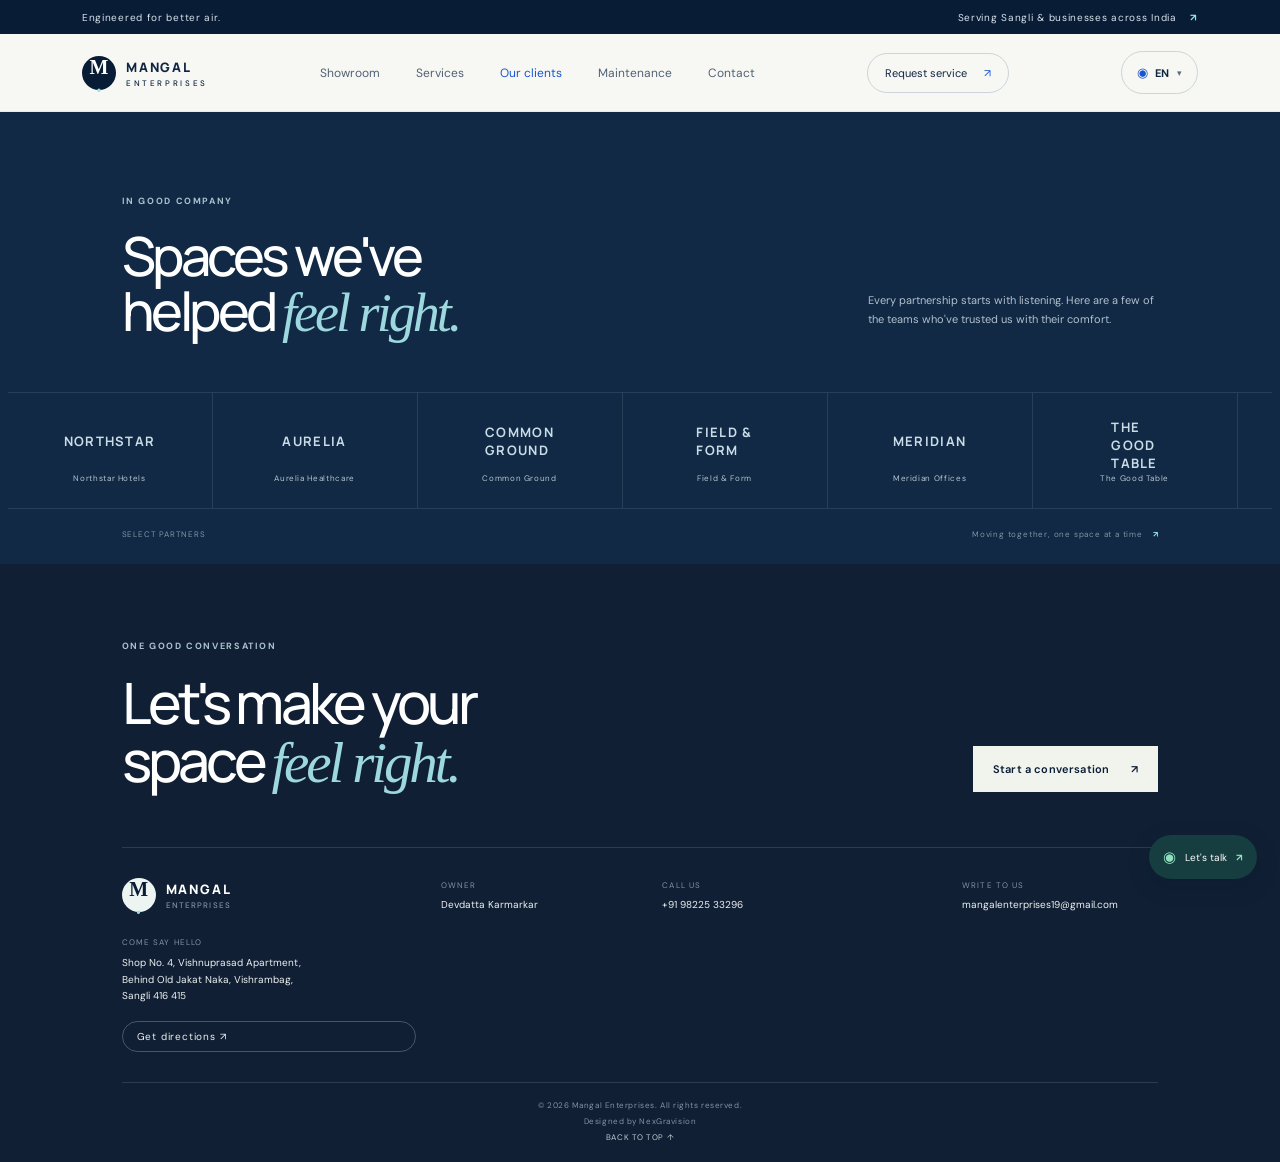
==== commit 5778ce42: "Center footer text, add Designed by NexGravision on new line, remove Comfort considered" ====
--- a/clients.html
+++ b/clients.html
@@ -13,7 +13,7 @@
 <main>
 <section class="clients" id="clients" style="padding-top:83px"><div class="clients-head"><div><div class="eyebrow light"> IN GOOD COMPANY</div><h2>Spaces we've<br>helped <em>feel right.</em></h2></div><p>Every partnership starts with listening. Here are a few of the teams who've trusted us with their comfort.</p></div><div class="marquee"><div class="marquee-track" id="client-track"></div></div><div class="clients-foot"><span>SELECT PARTNERS</span><span>Moving together, one space at a time <b>↗</b></span></div></section>
 </main>
-<section class="contact" id="contact"><div class="contact-top"><div><div class="eyebrow light"> ONE GOOD CONVERSATION</div><h2>Let's make your<br>space <em>feel right.</em></h2></div><a class="button cream" id="contact-whatsapp" href="#">Start a conversation <span>↗</span></a></div><div class="contact-bottom"><a class="brand light-brand" href="index.html#home"><span class="brandmark">M<span>·</span></span><span class="brandname">MANGAL <small>ENTERPRISES</small></span></a><div><small>OWNER</small><span>Devdatta Karmarkar</span></div><div><small>CALL US</small><a href="tel:+919822533296">+91 98225 33296</a></div><div><small>WRITE TO US</small><a href="mailto:mangalenterprises19@gmail.com">mangalenterprises19@gmail.com</a></div><div class="contact-address"><small>COME SAY HELLO</small><span>Shop No. 4, Vishnuprasad Apartment,<br>Behind Old Jakat Naka, Vishrambag,<br>Sangli 416 415</span><a class="map-link" href="https://www.google.com/maps/search/?api=1&query=Vishnuprasad+Apartment+Behind+Old+Jakat+Naka+Vishrambag+Sangli+416415" target="_blank" rel="noopener">Get directions ↗</a></div></div><footer><span>© 2026 Mangal Enterprises. All rights reserved. Designed by NexGravision</span><span>Comfort, considered. <b>✳</b></span><a href="index.html#home">BACK TO TOP ↑</a></footer></section>
+<section class="contact" id="contact"><div class="contact-top"><div><div class="eyebrow light"> ONE GOOD CONVERSATION</div><h2>Let's make your<br>space <em>feel right.</em></h2></div><a class="button cream" id="contact-whatsapp" href="#">Start a conversation <span>↗</span></a></div><div class="contact-bottom"><a class="brand light-brand" href="index.html#home"><span class="brandmark">M<span>·</span></span><span class="brandname">MANGAL <small>ENTERPRISES</small></span></a><div><small>OWNER</small><span>Devdatta Karmarkar</span></div><div><small>CALL US</small><a href="tel:+919822533296">+91 98225 33296</a></div><div><small>WRITE TO US</small><a href="mailto:mangalenterprises19@gmail.com">mangalenterprises19@gmail.com</a></div><div class="contact-address"><small>COME SAY HELLO</small><span>Shop No. 4, Vishnuprasad Apartment,<br>Behind Old Jakat Naka, Vishrambag,<br>Sangli 416 415</span><a class="map-link" href="https://www.google.com/maps/search/?api=1&query=Vishnuprasad+Apartment+Behind+Old+Jakat+Naka+Vishrambag+Sangli+416415" target="_blank" rel="noopener">Get directions ↗</a></div></div><footer style="flex-direction:column;align-items:center;gap:6px"><span>© 2026 Mangal Enterprises. All rights reserved.</span><span>Designed by NexGravision</span><a href="index.html#home">BACK TO TOP ↑</a></footer></section>
 <a class="whatsapp-float" id="float-whatsapp" href="#" aria-label="Chat on WhatsApp"><span class="wa-icon">◉</span><span>Let's talk</span><b>↗</b></a>
 <script>
 const CONFIG={whatsapp:'919822533296'};
--- a/styles.css
+++ b/styles.css
@@ -1,6 +1,6 @@
 :root{--navy:#091c35;--ink:#102541;--blue:#1755d1;--cyan:#91e3e7;--paper:#f7f8f4;--muted:#718095;--line:#e4e9ec;--white:#fff;--serif:Georgia,'Times New Roman',serif}*{box-sizing:border-box}html{scroll-behavior:smooth;scroll-padding-top:90px}body{margin:0;background:var(--paper);color:var(--ink);font-family:'DM Sans',sans-serif;font-size:14px;-webkit-font-smoothing:antialiased}a{color:inherit;text-decoration:none}button,input,select,textarea{font:inherit}.topline{height:34px;background:var(--navy);color:#d7e3ec;display:flex;justify-content:space-between;align-items:center;padding:0 6.4%;font-size:10px;letter-spacing:.07em}.topline b{color:var(--cyan);margin-left:10px}.nav{height:78px;padding:0 6.4%;display:flex;align-items:center;justify-content:space-between;background:var(--paper);position:sticky;top:0;z-index:5;border-bottom:1px solid #e7ebea}.brand{display:flex;align-items:center;gap:10px}.brandmark{width:34px;height:34px;background:var(--navy);color:white;border-radius:50%;display:grid;place-items:center;font:700 20px var(--serif);position:relative}.brandmark span{color:var(--cyan)}.brandname{font:800 13px Manrope,sans-serif;letter-spacing:.14em}.brandname small{display:block;font:500 8px 'DM Sans';letter-spacing:.33em;margin-top:2px}.nav nav{display:flex;gap:36px;color:#526176;font-size:12px}.nav nav a:hover,.nav nav a.active,.text-link:hover{color:var(--blue)}.nav-cta{font-size:11px;border:1px solid #cbd4da;border-radius:30px;padding:12px 17px}.nav-cta span{color:var(--blue);margin-left:14px}.menu-toggle{display:none}.hero{min-height:620px;display:grid;grid-template-columns:1fr 1fr;background:#eef2f1;position:relative;overflow:hidden}.hero-copy{padding:60px 4vw 60px 8%;position:relative;z-index:1}.eyebrow{font-size:9px;letter-spacing:.18em;color:#5b6c80;font-weight:700;display:flex;align-items:center}.hero h1,.section h2,.clients h2,.contact h2,.maintenance h2,.manifesto h2{font:500 clamp(48px,6.2vw,82px)/1.02 Manrope,sans-serif;letter-spacing:-.065em;margin:27px 0 23px;color:var(--navy)}h1 em,h2 em{font-family:var(--serif);font-weight:400;color:#315c79;letter-spacing:-.055em}.hero-intro{max-width:390px;color:#657486;font-size:14px;line-height:1.9}.hero-actions{display:flex;align-items:center;gap:27px;margin-top:32px}.button{display:inline-flex;align-items:center;justify-content:space-between;border:0;cursor:pointer;font-size:11px;font-weight:600;letter-spacing:.015em;padding:16px 20px;transition:.25s transform,.25s background}.button:hover{transform:translateY(-2px)}.button span{margin-left:22px}.primary{background:var(--navy);color:white}.primary:hover{background:#17417b}.text-link{font-size:11px;font-weight:600}.text-link span{color:var(--blue);margin-left:8px}.hero-note{display:flex;align-items:center;gap:12px;margin-top:59px;font-size:10px;color:#728095}.hero-note b{color:var(--ink)}.avatars{display:flex}.avatars i{width:25px;height:25px;border:2px solid #eef2f1;border-radius:50%;display:grid;place-items:center;background:#bbd6dc;color:var(--navy);font:700 8px 'DM Sans';font-style:normal;margin-left:-5px}.avatars i:nth-child(2){background:#d8d0bf}.avatars i:nth-child(3){background:var(--navy);color:white}.hero-art{background:linear-gradient(135deg,#d1e0df,#a9c9d0 55%,#8eb2bf);position:relative;overflow:hidden;min-height:600px}.orb{position:absolute;width:320px;height:320px;border:1px solid #ffffff6b;border-radius:50%;left:20%;top:-5%;box-shadow:0 0 0 25px #ffffff15,0 0 0 60px #ffffff12,0 0 0 100px #ffffff07}.hero-sun{position:absolute;width:200px;height:200px;border-radius:50%;background:linear-gradient(140deg,#f2eddf,#d8e2d8);top:5%;left:38%;box-shadow:0 30px 80px #68899b45}.hero-machine{position:absolute;z-index:1;width:min(65%,350px);height:220px;top:28%;left:18%;background:linear-gradient(155deg,#fdfdfb,#e8e9e4 60%,#d4d9d8);border-radius:4px 4px 14px 14px;box-shadow:0 34px 55px #315c793e,inset 0 1px white;transform:rotate(-3deg);padding:22px 25px}.machine-label{font:800 10px Manrope;letter-spacing:.18em;color:#667584}.machine-label span{color:#53a6bb;font-size:7px;margin-left:4px}.machine-slats{position:absolute;right:30px;bottom:42px;display:flex;gap:5px}.machine-slats i{display:block;width:2px;height:22px;background:#a9b2b1;border-radius:4px}.machine-status{position:absolute;bottom:16px;left:25px;font-size:7px;letter-spacing:.16em;color:#869091}.machine-status i{width:4px;height:4px;border-radius:50%;display:inline-block;background:#6baea5;margin-right:6px}.hero-caption{position:absolute;top:7%;left:7%;right:7%;display:flex;justify-content:space-between;color:#53707a;font-size:8px;letter-spacing:.16em}.art-stamp{position:absolute;right:5%;top:35%;font:italic 13px/1.3 var(--serif);letter-spacing:.06em;color:#f7f8ef;transform:rotate(8deg)}.art-index{position:absolute;bottom:10%;right:9%;font-size:8px;letter-spacing:.16em;color:#416470}.hero-scroll{position:absolute;bottom:22px;left:6.4%;font-size:8px;letter-spacing:.16em;color:#708092}.hero-scroll span{margin-left:14px;color:var(--blue)}.trust-strip{padding:22px 6.4%;display:flex;justify-content:space-between;align-items:center;border-bottom:1px solid var(--line);color:#778697;font-size:9px;letter-spacing:.13em}.trust-strip div{font:500 17px var(--serif);letter-spacing:0;color:#365066}.trust-strip b{color:#64a7b5;font:12px 'DM Sans';padding:0 9px}.section{padding:105px 9.5%}.section-head{display:flex;justify-content:space-between;align-items:end}.section h2,.clients h2,.contact h2,.maintenance h2{font-size:clamp(42px,5.2vw,66px);margin:21px 0 0}.download-link{border-bottom:1px solid #9daeba;padding:11px 2px;color:#405671;font-size:11px}.download-link span{margin-left:19px;color:var(--blue)}.section-sub{color:#778595;margin:17px 0 35px}.catalog-tools{display:flex;align-items:center;justify-content:space-between;gap:18px;border-top:1px solid var(--line);border-bottom:1px solid var(--line);padding:15px 0;margin-bottom:27px}.searchbox{height:39px;width:240px;border:1px solid #e2e7e8;background:white;display:flex;align-items:center;padding:0 12px;gap:9px}.searchbox span{font-size:20px;color:#66819a}.searchbox input{border:0;outline:0;min-width:0;font-size:11px;width:100%;background:transparent}.filters{display:flex;gap:7px;flex-wrap:wrap;justify-content:end}.filter{border:1px solid #dce2e5;background:transparent;padding:9px 12px;border-radius:22px;color:#68788a;font-size:9px;cursor:pointer;white-space:nowrap}.filter.active,.filter:hover{background:var(--navy);border-color:var(--navy);color:white}.product-grid{display:grid;grid-template-columns:repeat(3,1fr);gap:30px 19px}.product-card{background:#fff;transition:transform .25s,box-shadow .25s;cursor:pointer;min-width:0}.product-card:hover{transform:translateY(-5px);box-shadow:0 18px 36px #18344d14}.product-count{position:absolute;top:13px;left:15px;font-size:8px;color:#778697;letter-spacing:.1em}.product-tag{position:absolute;top:12px;right:12px;background:#ffffffc9;padding:6px 9px;font-size:8px;color:#52687a}.product-content{padding:17px 18px 19px}.product-category{font-size:8px;letter-spacing:.15em;color:#6d8a9b;text-transform:uppercase}.product-content h3{font:600 17px Manrope;margin:8px 0;color:var(--navy);letter-spacing:-.03em}.product-content p{font-size:10px;color:#798697;line-height:1.65;min-height:34px;margin:0}.product-foot{margin-top:16px;padding-top:12px;border-top:1px solid #edf0f0;display:flex;justify-content:space-between;font-size:10px;color:#345b75}.product-foot span:last-child{color:var(--blue)}.empty-state{grid-column:1/-1;text-align:center;padding:60px;color:#66788a}.manifesto{background:var(--navy);color:white;display:grid;grid-template-columns:1fr 1fr;min-height:475px}.manifesto-art{background:radial-gradient(circle at 42% 51%,#24628a,#153550 45%,#0b203a);position:relative;overflow:hidden;display:grid;place-items:center}.manifesto-ring{width:270px;height:270px;border-radius:50%;border:1px solid #a7dde27a;box-shadow:0 0 0 32px #91e3e70d,0 0 0 74px #91e3e70a,0 0 0 118px #91e3e707}.manifesto-art>span{position:absolute;font:italic 25px/1.1 var(--serif);color:#b9dce0;letter-spacing:.06em;transform:rotate(-8deg);text-align:center}.manifesto-art>b{position:absolute;bottom:30px;left:35px;font:400 42px var(--serif);color:#6fa9b8}.manifesto-copy{padding:84px 12% 78px}.eyebrow.light{color:#abc2ce}.eyebrow.light i{background:var(--cyan)}.manifesto h2{color:white;font-size:62px;margin:22px 0}.manifesto h2 em,.clients h2 em,.contact h2 em{color:#9ed8df}.manifesto-copy p{max-width:420px;color:#b0c0ce;font-size:12px;line-height:1.9}.light-link{display:inline-block;border-bottom:1px solid #557286;padding:13px 0;margin-top:16px;color:white;font-size:10px}.light-link span{color:var(--cyan);margin-left:20px}.services .section-head{align-items:end;margin-bottom:45px}.head-aside{font-size:11px;line-height:1.8;color:#788796}.service-grid{display:grid;grid-template-columns:repeat(5,1fr);border-top:1px solid var(--line);border-left:1px solid var(--line)}.service-card{min-height:170px;padding:21px 16px;border-right:1px solid var(--line);border-bottom:1px solid var(--line);transition:background .25s}.service-card:hover{background:white}.service-num{font:italic 13px var(--serif);color:#5799ad}.service-icon{display:block;font-size:22px;margin:19px 0 12px;color:#42627d}.service-card h3{font:600 12px Manrope;margin:0;color:var(--navy)}.service-card p{font-size:9px;line-height:1.6;color:#8895a2;margin:8px 0 0}.clients{background:#112944;color:white;padding:83px 9.5% 25px;overflow:hidden}.clients-head{display:flex;justify-content:space-between;align-items:end}.clients h2{color:white;font-size:54px;margin:21px 0 0}.clients-head>p{max-width:290px;color:#b2c0cf;font-size:11px;line-height:1.8}.marquee{margin:51px -11% 0;overflow:hidden;border-top:1px solid #ffffff1a;border-bottom:1px solid #ffffff1a}.marquee-track{width:max-content;display:flex;animation:marquee 36s linear infinite}.marquee:hover .marquee-track{animation-play-state:paused}@keyframes marquee{to{transform:translateX(-50%)}}.client-card{width:205px;height:115px;border-right:1px solid #ffffff1a;display:flex;align-items:center;justify-content:center;flex-direction:column;gap:10px;color:white}.client-logo{width:118px;height:45px;display:grid;place-items:center}.client-logo img{max-height:45px;max-width:118px;object-fit:contain}.client-logo b{font:700 13px Manrope;letter-spacing:.1em;color:#cadde6}.client-card>span{font-size:8px;letter-spacing:.08em;color:#b7c5d0}.clients-foot{display:flex;justify-content:space-between;padding-top:20px;color:#8194a7;font-size:8px;letter-spacing:.1em}.clients-foot b{color:var(--cyan);margin-left:7px}.maintenance{display:grid;grid-template-columns:.85fr 1.15fr;gap:9%;align-items:start;padding-top:112px;padding-bottom:112px}.maintenance-copy{position:sticky;top:120px}.maintenance h2{font-size:60px}.maintenance-copy>p{max-width:335px;font-size:12px;line-height:1.8;color:#798697;margin:22px 0 34px}.service-promise{display:flex;gap:14px;padding:16px 0;border-top:1px solid var(--line);max-width:360px}.service-promise>b{font:italic 13px var(--serif);color:#4f8fa3}.service-promise span{display:grid;gap:5px}.service-promise strong{font-size:10px}.service-promise small{font-size:9px;color:#8793a0}.form-card{background:white;padding:34px 37px;box-shadow:0 12px 42px #1129440b;position:relative}.form-heading{display:flex;align-items:center;justify-content:space-between;border-bottom:1px solid var(--line);padding-bottom:17px;margin-bottom:21px}.form-heading h3{font:600 21px Manrope;margin:0}.form-heading>span{font-size:8px;letter-spacing:.14em;color:#91a0ab}.form-grid{display:grid;grid-template-columns:1fr 1fr;gap:15px 13px}.form-grid>label,.form-row label{font-size:9px;color:#657587;display:grid;gap:7px}.form-grid input,.form-grid select,.form-grid textarea,.enquiry-wrap input,.enquiry-wrap textarea{width:100%;border:1px solid #e1e6e8;background:#fbfcfb;padding:11px 10px;outline:0;font-size:10px;color:#24374c;border-radius:0}.form-grid input:focus,.form-grid select:focus,.form-grid textarea:focus,.enquiry-wrap input:focus,.enquiry-wrap textarea:focus{border-color:#76a9b7}.form-grid>label:nth-last-child(1),.form-grid>label:nth-last-child(2){grid-column:1/-1}.form-grid .form-row{grid-column:1/-1;display:grid;grid-template-columns:1fr 1fr;gap:13px}.form-grid textarea{resize:vertical}.optional{font-size:7px;color:#9aa7af;margin-left:6px;letter-spacing:.1em}.submit{width:100%;margin-top:20px}.form-privacy{font-size:8px;color:#9aa5ad;text-align:center}.success{background:#eff7f3;border:1px solid #d4e9dc;padding:18px;margin-top:17px;color:#254838}.success-icon{width:24px;height:24px;border-radius:50%;background:#d2e9dc;display:inline-grid;place-items:center;margin-right:9px}.success strong{font:600 14px Manrope}.success p{font-size:10px;line-height:1.6}.success[hidden]{display:none}.success .text-link{border:0;background:none;color:#1b6447;cursor:pointer;padding:6px 0}.contact{background:#101f33;color:white;padding:76px 9.5% 20px}.contact-top{display:flex;align-items:end;justify-content:space-between;padding-bottom:55px;border-bottom:1px solid #ffffff20}.contact h2{color:white;font-size:57px;margin:21px 0 0}.button.cream{background:#f1f4ed;color:var(--navy)}.button.cream:hover{background:white}.contact-bottom{display:grid;grid-template-columns:1.5fr 1fr 1.4fr 1fr;gap:25px;align-items:center;padding:30px 0}.light-brand .brandmark{background:#edf5f2;color:var(--navy)}.light-brand .brandname{color:white}.contact-bottom>div{display:grid;gap:8px}.contact-bottom small{font-size:8px;color:#8194a7;letter-spacing:.14em}.contact-bottom>div>a,.contact-bottom>div>span{font-size:10px;color:#eef2f3}footer{border-top:1px solid #ffffff20;padding-top:17px;display:flex;justify-content:space-between;font-size:8px;letter-spacing:.07em;color:#8394a7}footer b{color:var(--cyan)}footer a{color:#c0ccd3}.whatsapp-float{position:fixed;z-index:8;bottom:21px;right:23px;background:#163d40;color:white;border-radius:30px;padding:12px 14px;display:flex;align-items:center;gap:9px;font-size:10px;box-shadow:0 7px 22px #091c3536}.whatsapp-float:hover{background:#1f6058}.wa-icon{font-size:15px;color:#90e0c0}.whatsapp-float b{color:#90e0c0}.dialog-close{position:absolute;right:15px;top:11px;border:0;background:transparent;font-size:28px;color:#5a6c7c;cursor:pointer;z-index:2}dialog{border:0;padding:0;max-width:min(850px,94vw);width:850px;height:auto;max-height:90vh;overflow:auto;box-shadow:0 20px 80px #091c3544}dialog::backdrop{background:#071a33b8;backdrop-filter:blur(4px)}.detail-layout{display:grid;grid-template-columns:1fr 1fr;min-height:480px}.detail-image{background:#edf2f0;display:grid;place-items:center;padding:35px}.detail-image img{width:100%!important;height:390px!important;object-fit:cover;border-radius:12px}.detail-copy{padding:48px 38px}.detail-copy h2,.enquiry-wrap h2{font:600 35px Manrope;letter-spacing:-.05em;color:var(--navy);margin:12px 0}.detail-copy>p,.enquiry-wrap>p{font-size:11px;line-height:1.8;color:#738193}.detail-copy h4{font:600 10px Manrope;letter-spacing:.1em;text-transform:uppercase;color:#7990a0;margin:23px 0 9px}.detail-copy ul{padding-left:16px;margin:0;color:#4a5b6d;font-size:10px;line-height:2}.specs{display:grid;grid-template-columns:1fr 1fr;gap:8px}.specs span{font-size:9px;padding:10px;background:#f4f7f6;color:#69798a}.detail-actions{display:flex;gap:10px;margin-top:24px}.detail-actions .button{font-size:9px;padding:13px}.outline-button{border:1px solid #d1dade;background:white;color:#28445d}.enquiry-wrap{padding:40px 45px}.enquiry-wrap h2{font-size:38px}.enquiry-wrap>p{margin-bottom:22px}.enquiry-wrap form{display:grid;gap:11px}.enquiry-wrap .form-row{display:grid;grid-template-columns:100px 1fr;gap:11px}.enquiry-wrap textarea{resize:vertical}.enquiry-wrap .button{width:100%}.wa-send{justify-content:center}.wa-send[hidden]{display:none}
 @media(max-width:900px){.nav{padding:0 5%}.nav nav{display:none;position:absolute;top:77px;left:0;right:0;background:var(--paper);padding:20px 6%;flex-direction:column;gap:20px;border-bottom:1px solid var(--line);z-index:10}.nav nav.open{display:flex}.menu-toggle{display:block;margin-left:auto;margin-right:14px;border:0;background:none;font-size:20px;color:var(--navy)}.nav-cta{padding:10px 12px;font-size:9px}.nav-cta span{margin-left:5px}.hero-copy{padding-left:9%}.product-grid{grid-template-columns:repeat(2,1fr)}.service-grid{grid-template-columns:repeat(3,1fr)}.section{padding-left:7%;padding-right:7%}.maintenance{gap:5%}.form-card{padding:28px 25px}.manifesto-copy{padding-left:9%;padding-right:8%}.clients{padding-left:7%;padding-right:7%}}
-@media(max-width:640px){html{scroll-padding-top:70px}.topline{padding:0 5%;height:30px;font-size:8px}.topline span:first-child{display:none}.topline span:last-child{margin-left:auto}.nav{height:65px;padding:0 5%}.brandmark{width:30px;height:30px}.brandname{font-size:11px}.nav nav{display:none;position:absolute;top:64px;left:0;right:0;background:var(--paper);padding:20px 6%;flex-direction:column;gap:20px;border-bottom:1px solid var(--line)}.nav nav.open{display:flex}.menu-toggle{display:block;margin-left:auto;margin-right:14px;border:0;background:none;font-size:20px;color:var(--navy)}.nav-cta{padding:10px 12px;font-size:9px}.nav-cta span{margin-left:5px}.hero{grid-template-columns:1fr;min-height:0}.hero-copy{padding:40px 6% 30px}.hero h1{font-size:61px;margin:23px 0 17px}.hero-intro{font-size:12px;max-width:340px}.hero-actions{margin-top:25px;gap:18px}.hero-actions .button{padding:14px;font-size:10px}.hero-note{margin-top:35px}.hero-art{min-height:340px}.orb{width:260px;height:260px;left:5%;top:0}.hero-sun{width:160px;height:160px;left:28%;top:10%}.hero-machine{height:140px;top:30%;left:10%;padding:12px 15px;width:80%}.machine-slats{bottom:29px;right:20px}.machine-slats i{height:14px}.machine-status{font-size:6px;bottom:11px;left:18px}.machine-label{font-size:8px}.art-stamp{font-size:10px;right:6%;top:36%}.hero-caption{top:7%}.hero-scroll{display:none}.trust-strip{padding:16px 5%;font-size:7px}.trust-strip div{font-size:13px}.trust-strip div b{padding:0 3px}.trust-strip>span:last-child{display:none}.section{padding:70px 6%}.section-head{align-items:start;gap:20px}.section h2,.maintenance h2{font-size:48px}.download-link{font-size:9px;white-space:nowrap;margin-top:23px}.section-sub{font-size:11px;margin:13px 0 23px}.catalog-tools{align-items:stretch;flex-direction:column}.searchbox{width:100%}.filters{justify-content:flex-start;overflow-x:auto;padding-bottom:4px;flex-wrap:nowrap}.filter{font-size:8px;padding:8px 11px}.product-grid{gap:13px}.product-image{height:150px}.product-image img{width:100%;height:100%;object-fit:cover}.product-content{padding:12px}.product-content h3{font-size:13px}.product-content p{font-size:9px;min-height:44px}.product-foot{font-size:9px;margin-top:12px}.manifesto{grid-template-columns:1fr}.manifesto-art{min-height:260px}.manifesto-ring{width:190px;height:190px}.manifesto-art>span{font-size:19px}.manifesto-copy{padding:56px 8% 62px}.manifesto h2{font-size:52px}.manifesto-copy p{font-size:11px}.services .section-head{margin-bottom:28px}.head-aside{font-size:9px;max-width:130px}.service-grid{grid-template-columns:repeat(2,1fr)}.service-card{min-height:150px;padding:16px 13px}.service-icon{margin:14px 0 10px}.clients{padding:60px 6% 20px}.clients-head{display:block}.clients h2{font-size:47px}.clients-head>p{font-size:10px;margin-top:18px}.marquee{margin:33px -7% 0}.client-card{width:170px;height:100px}.clients-foot{font-size:7px}.maintenance{grid-template-columns:1fr;padding-top:70px;padding-bottom:72px;gap:28px}.maintenance-copy{position:static}.maintenance h2{font-size:51px}.maintenance-copy>p{font-size:11px;margin:16px 0 22px}.service-promise{padding:12px 0}.form-card{padding:24px 18px}.form-heading h3{font-size:18px}.form-grid{gap:12px 9px}.form-grid input,.form-grid select,.form-grid textarea{padding:10px 8px;font-size:9px}.contact{padding:58px 6% 18px}.contact-top{display:block;padding-bottom:34px}.contact h2{font-size:47px}.contact-top .button{margin-top:25px}.contact-bottom{grid-template-columns:1fr 1fr;gap:23px 13px;padding:25px 0}.contact-bottom .brand{grid-column:1/-1}.contact-bottom>div>a,.contact-bottom>div>span{font-size:9px}footer{font-size:7px;gap:10px}footer span:nth-child(2){display:none}.whatsapp-float{right:12px;bottom:12px}.detail-layout{grid-template-columns:1fr}.detail-image{height:auto;padding:23px;position:static}.detail-image img{height:250px!important}.detail-copy{padding:28px 24px}.detail-copy h2{font-size:28px}.detail-actions{flex-wrap:wrap}.enquiry-wrap{padding:38px 23px 26px}.enquiry-wrap h2{font-size:33px}}
+@media(max-width:640px){html{scroll-padding-top:70px}.topline{padding:0 5%;height:30px;font-size:8px}.topline span:first-child{display:none}.topline span:last-child{margin-left:auto}.nav{height:65px;padding:0 5%}.brandmark{width:30px;height:30px}.brandname{font-size:11px}.nav nav{display:none;position:absolute;top:64px;left:0;right:0;background:var(--paper);padding:20px 6%;flex-direction:column;gap:20px;border-bottom:1px solid var(--line)}.nav nav.open{display:flex}.menu-toggle{display:block;margin-left:auto;margin-right:14px;border:0;background:none;font-size:20px;color:var(--navy)}.nav-cta{padding:10px 12px;font-size:9px}.nav-cta span{margin-left:5px}.hero{grid-template-columns:1fr;min-height:0}.hero-copy{padding:30px 6% 20px}.hero h1{font-size:61px;margin:23px 0 17px}.hero-intro{font-size:12px;max-width:340px}.hero-actions{margin-top:25px;gap:18px}.hero-actions .button{padding:14px;font-size:10px}.hero-note{margin-top:35px}.hero-art{min-height:400px}.orb{width:260px;height:260px;left:5%;top:0}.hero-sun{width:160px;height:160px;left:28%;top:10%}.hero-machine{height:140px;top:30%;left:10%;padding:12px 15px;width:80%}.machine-slats{bottom:29px;right:20px}.machine-slats i{height:14px}.machine-status{font-size:6px;bottom:11px;left:18px}.machine-label{font-size:8px}.art-stamp{font-size:10px;right:6%;top:36%}.hero-caption{top:7%}.hero-scroll{display:none}.trust-strip{padding:16px 5%;font-size:7px}.trust-strip div{font-size:13px}.trust-strip div b{padding:0 3px}.trust-strip>span:last-child{display:none}.section{padding:70px 6%}.section-head{align-items:start;gap:20px}.section h2,.maintenance h2{font-size:48px}.download-link{font-size:9px;white-space:nowrap;margin-top:23px}.section-sub{font-size:11px;margin:13px 0 23px}.catalog-tools{align-items:stretch;flex-direction:column}.searchbox{width:100%}.filters{justify-content:flex-start;overflow-x:auto;padding-bottom:4px;flex-wrap:nowrap}.filter{font-size:8px;padding:8px 11px}.product-grid{gap:13px}.product-image{height:150px}.product-image img{width:100%;height:100%;object-fit:cover}.product-content{padding:12px}.product-content h3{font-size:13px}.product-content p{font-size:9px;min-height:44px}.product-foot{font-size:9px;margin-top:12px}.manifesto{grid-template-columns:1fr}.manifesto-art{min-height:260px}.manifesto-ring{width:190px;height:190px}.manifesto-art>span{font-size:19px}.manifesto-copy{padding:56px 8% 62px}.manifesto h2{font-size:52px}.manifesto-copy p{font-size:11px}.services .section-head{margin-bottom:28px}.head-aside{font-size:9px;max-width:130px}.service-grid{grid-template-columns:repeat(2,1fr)}.service-card{min-height:150px;padding:16px 13px}.service-icon{margin:14px 0 10px}.clients{padding:60px 6% 20px}.clients-head{display:block}.clients h2{font-size:47px}.clients-head>p{font-size:10px;margin-top:18px}.marquee{margin:33px -7% 0}.client-card{width:170px;height:100px}.clients-foot{font-size:7px}.maintenance{grid-template-columns:1fr;padding-top:70px;padding-bottom:72px;gap:28px}.maintenance-copy{position:static}.maintenance h2{font-size:51px}.maintenance-copy>p{font-size:11px;margin:16px 0 22px}.service-promise{padding:12px 0}.form-card{padding:24px 18px}.form-heading h3{font-size:18px}.form-grid{gap:12px 9px}.form-grid input,.form-grid select,.form-grid textarea{padding:10px 8px;font-size:9px}.contact{padding:58px 6% 18px}.contact-top{display:block;padding-bottom:34px}.contact h2{font-size:47px}.contact-top .button{margin-top:25px}.contact-bottom{grid-template-columns:1fr 1fr;gap:23px 13px;padding:25px 0}.contact-bottom .brand{grid-column:1/-1}.contact-bottom>div>a,.contact-bottom>div>span{font-size:9px}footer{font-size:7px;gap:10px}footer span:nth-child(2){display:none}.whatsapp-float{right:12px;bottom:12px}.detail-layout{grid-template-columns:1fr}.detail-image{height:auto;padding:23px;position:static}.detail-image img{height:250px!important}.detail-copy{padding:28px 24px}.detail-copy h2{font-size:28px}.detail-actions{flex-wrap:wrap}.enquiry-wrap{padding:38px 23px 26px}.enquiry-wrap h2{font-size:33px}}
 @media(prefers-reduced-motion:reduce){*,*::before,*::after{scroll-behavior:auto!important;animation-duration:.01ms!important;transition-duration:.01ms!important}}
 /* Product card images: premium catalog look, edge-to-edge fill */
 .product-image{height:230px;overflow:hidden;position:relative;background:#edf2f0}
@@ -12,7 +12,7 @@
 .contact-address span{line-height:1.65}
 .map-link{display:inline-block;margin-top:8px;font-size:11px;letter-spacing:.08em;color:var(--cyan,#91e3e7);border:1px solid #ffffff3d;border-radius:20px;padding:8px 14px}
 .map-link:hover{background:#ffffff1a}
-@media(max-width:640px){.hero-photo{left:2%;width:96%;height:50%;bottom:2%}.detail-image img{height:205px!important}}
+@media(max-width:640px){.hero-photo{left:0;width:100%;height:60%;bottom:0;border-radius:10px}.detail-image img{height:205px!important}}
 /* Language selector + Google Translate cleanup + hamburger on the left for mobile */
 #google_translate_element{display:none!important}
 .goog-te-banner-frame,.goog-te-balloon-frame{display:none!important}
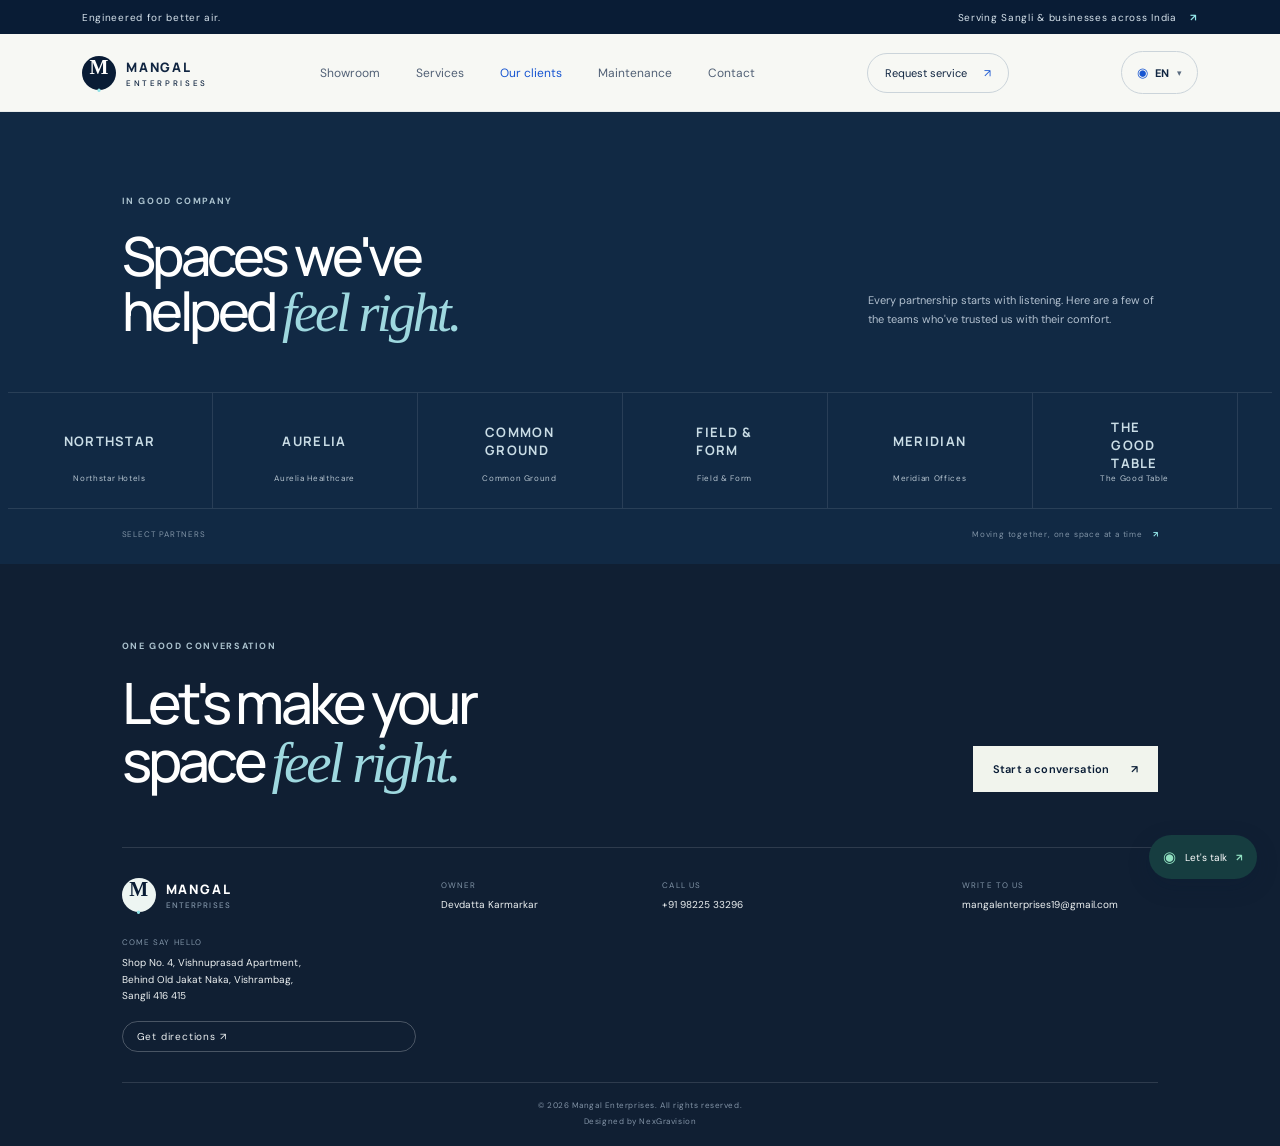
==== commit b627f34f: "Remove BACK TO TOP link from footer" ====
--- a/clients.html
+++ b/clients.html
@@ -13,7 +13,7 @@
 <main>
 <section class="clients" id="clients" style="padding-top:83px"><div class="clients-head"><div><div class="eyebrow light"> IN GOOD COMPANY</div><h2>Spaces we've<br>helped <em>feel right.</em></h2></div><p>Every partnership starts with listening. Here are a few of the teams who've trusted us with their comfort.</p></div><div class="marquee"><div class="marquee-track" id="client-track"></div></div><div class="clients-foot"><span>SELECT PARTNERS</span><span>Moving together, one space at a time <b>↗</b></span></div></section>
 </main>
-<section class="contact" id="contact"><div class="contact-top"><div><div class="eyebrow light"> ONE GOOD CONVERSATION</div><h2>Let's make your<br>space <em>feel right.</em></h2></div><a class="button cream" id="contact-whatsapp" href="#">Start a conversation <span>↗</span></a></div><div class="contact-bottom"><a class="brand light-brand" href="index.html#home"><span class="brandmark">M<span>·</span></span><span class="brandname">MANGAL <small>ENTERPRISES</small></span></a><div><small>OWNER</small><span>Devdatta Karmarkar</span></div><div><small>CALL US</small><a href="tel:+919822533296">+91 98225 33296</a></div><div><small>WRITE TO US</small><a href="mailto:mangalenterprises19@gmail.com">mangalenterprises19@gmail.com</a></div><div class="contact-address"><small>COME SAY HELLO</small><span>Shop No. 4, Vishnuprasad Apartment,<br>Behind Old Jakat Naka, Vishrambag,<br>Sangli 416 415</span><a class="map-link" href="https://www.google.com/maps/search/?api=1&query=Vishnuprasad+Apartment+Behind+Old+Jakat+Naka+Vishrambag+Sangli+416415" target="_blank" rel="noopener">Get directions ↗</a></div></div><footer style="flex-direction:column;align-items:center;gap:6px"><span>© 2026 Mangal Enterprises. All rights reserved.</span><span>Designed by NexGravision</span><a href="index.html#home">BACK TO TOP ↑</a></footer></section>
+<section class="contact" id="contact"><div class="contact-top"><div><div class="eyebrow light"> ONE GOOD CONVERSATION</div><h2>Let's make your<br>space <em>feel right.</em></h2></div><a class="button cream" id="contact-whatsapp" href="#">Start a conversation <span>↗</span></a></div><div class="contact-bottom"><a class="brand light-brand" href="index.html#home"><span class="brandmark">M<span>·</span></span><span class="brandname">MANGAL <small>ENTERPRISES</small></span></a><div><small>OWNER</small><span>Devdatta Karmarkar</span></div><div><small>CALL US</small><a href="tel:+919822533296">+91 98225 33296</a></div><div><small>WRITE TO US</small><a href="mailto:mangalenterprises19@gmail.com">mangalenterprises19@gmail.com</a></div><div class="contact-address"><small>COME SAY HELLO</small><span>Shop No. 4, Vishnuprasad Apartment,<br>Behind Old Jakat Naka, Vishrambag,<br>Sangli 416 415</span><a class="map-link" href="https://www.google.com/maps/search/?api=1&query=Vishnuprasad+Apartment+Behind+Old+Jakat+Naka+Vishrambag+Sangli+416415" target="_blank" rel="noopener">Get directions ↗</a></div></div><footer style="flex-direction:column;align-items:center;gap:6px"><span>© 2026 Mangal Enterprises. All rights reserved.</span><span>Designed by NexGravision</span></footer></section>
 <a class="whatsapp-float" id="float-whatsapp" href="#" aria-label="Chat on WhatsApp"><span class="wa-icon">◉</span><span>Let's talk</span><b>↗</b></a>
 <script>
 const CONFIG={whatsapp:'919822533296'};
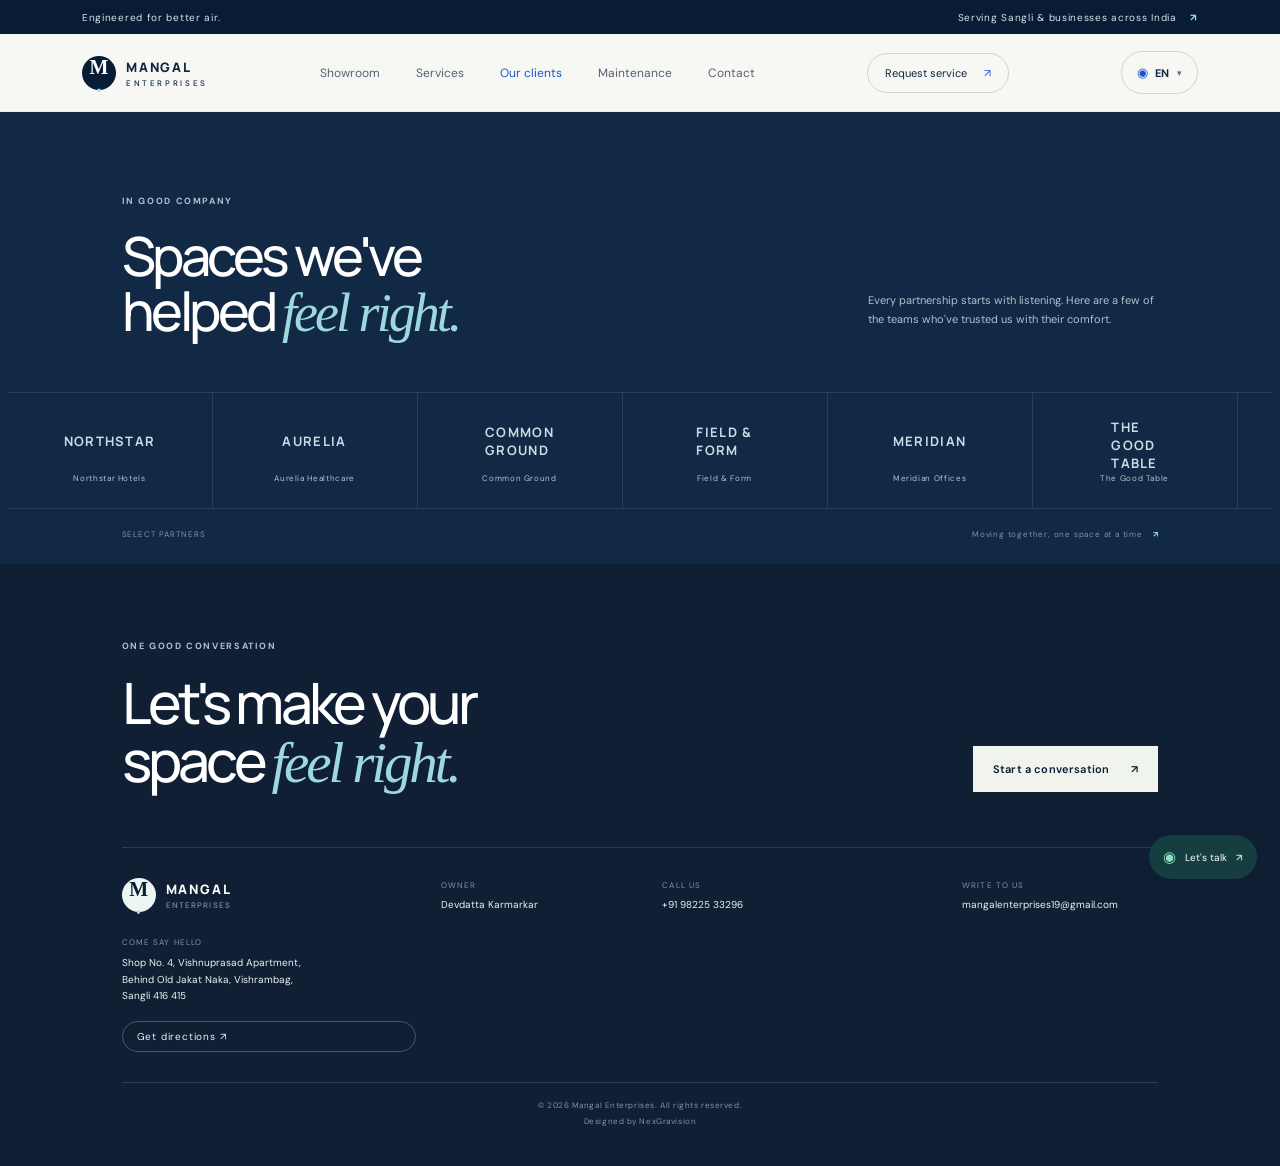
==== commit ddc51652: "Add padding-bottom to footer for mobile visibility" ====
--- a/clients.html
+++ b/clients.html
@@ -13,7 +13,7 @@
 <main>
 <section class="clients" id="clients" style="padding-top:83px"><div class="clients-head"><div><div class="eyebrow light"> IN GOOD COMPANY</div><h2>Spaces we've<br>helped <em>feel right.</em></h2></div><p>Every partnership starts with listening. Here are a few of the teams who've trusted us with their comfort.</p></div><div class="marquee"><div class="marquee-track" id="client-track"></div></div><div class="clients-foot"><span>SELECT PARTNERS</span><span>Moving together, one space at a time <b>↗</b></span></div></section>
 </main>
-<section class="contact" id="contact"><div class="contact-top"><div><div class="eyebrow light"> ONE GOOD CONVERSATION</div><h2>Let's make your<br>space <em>feel right.</em></h2></div><a class="button cream" id="contact-whatsapp" href="#">Start a conversation <span>↗</span></a></div><div class="contact-bottom"><a class="brand light-brand" href="index.html#home"><span class="brandmark">M<span>·</span></span><span class="brandname">MANGAL <small>ENTERPRISES</small></span></a><div><small>OWNER</small><span>Devdatta Karmarkar</span></div><div><small>CALL US</small><a href="tel:+919822533296">+91 98225 33296</a></div><div><small>WRITE TO US</small><a href="mailto:mangalenterprises19@gmail.com">mangalenterprises19@gmail.com</a></div><div class="contact-address"><small>COME SAY HELLO</small><span>Shop No. 4, Vishnuprasad Apartment,<br>Behind Old Jakat Naka, Vishrambag,<br>Sangli 416 415</span><a class="map-link" href="https://www.google.com/maps/search/?api=1&query=Vishnuprasad+Apartment+Behind+Old+Jakat+Naka+Vishrambag+Sangli+416415" target="_blank" rel="noopener">Get directions ↗</a></div></div><footer style="flex-direction:column;align-items:center;gap:6px"><span>© 2026 Mangal Enterprises. All rights reserved.</span><span>Designed by NexGravision</span></footer></section>
+<section class="contact" id="contact"><div class="contact-top"><div><div class="eyebrow light"> ONE GOOD CONVERSATION</div><h2>Let's make your<br>space <em>feel right.</em></h2></div><a class="button cream" id="contact-whatsapp" href="#">Start a conversation <span>↗</span></a></div><div class="contact-bottom"><a class="brand light-brand" href="index.html#home"><span class="brandmark">M<span>·</span></span><span class="brandname">MANGAL <small>ENTERPRISES</small></span></a><div><small>OWNER</small><span>Devdatta Karmarkar</span></div><div><small>CALL US</small><a href="tel:+919822533296">+91 98225 33296</a></div><div><small>WRITE TO US</small><a href="mailto:mangalenterprises19@gmail.com">mangalenterprises19@gmail.com</a></div><div class="contact-address"><small>COME SAY HELLO</small><span>Shop No. 4, Vishnuprasad Apartment,<br>Behind Old Jakat Naka, Vishrambag,<br>Sangli 416 415</span><a class="map-link" href="https://www.google.com/maps/search/?api=1&query=Vishnuprasad+Apartment+Behind+Old+Jakat+Naka+Vishrambag+Sangli+416415" target="_blank" rel="noopener">Get directions ↗</a></div></div><footer style="flex-direction:column;align-items:center;gap:6px;padding-bottom:20px"><span>© 2026 Mangal Enterprises. All rights reserved.</span><span>Designed by NexGravision</span></footer></section>
 <a class="whatsapp-float" id="float-whatsapp" href="#" aria-label="Chat on WhatsApp"><span class="wa-icon">◉</span><span>Let's talk</span><b>↗</b></a>
 <script>
 const CONFIG={whatsapp:'919822533296'};
--- a/styles.css
+++ b/styles.css
@@ -1,6 +1,6 @@
 :root{--navy:#091c35;--ink:#102541;--blue:#1755d1;--cyan:#91e3e7;--paper:#f7f8f4;--muted:#718095;--line:#e4e9ec;--white:#fff;--serif:Georgia,'Times New Roman',serif}*{box-sizing:border-box}html{scroll-behavior:smooth;scroll-padding-top:90px}body{margin:0;background:var(--paper);color:var(--ink);font-family:'DM Sans',sans-serif;font-size:14px;-webkit-font-smoothing:antialiased}a{color:inherit;text-decoration:none}button,input,select,textarea{font:inherit}.topline{height:34px;background:var(--navy);color:#d7e3ec;display:flex;justify-content:space-between;align-items:center;padding:0 6.4%;font-size:10px;letter-spacing:.07em}.topline b{color:var(--cyan);margin-left:10px}.nav{height:78px;padding:0 6.4%;display:flex;align-items:center;justify-content:space-between;background:var(--paper);position:sticky;top:0;z-index:5;border-bottom:1px solid #e7ebea}.brand{display:flex;align-items:center;gap:10px}.brandmark{width:34px;height:34px;background:var(--navy);color:white;border-radius:50%;display:grid;place-items:center;font:700 20px var(--serif);position:relative}.brandmark span{color:var(--cyan)}.brandname{font:800 13px Manrope,sans-serif;letter-spacing:.14em}.brandname small{display:block;font:500 8px 'DM Sans';letter-spacing:.33em;margin-top:2px}.nav nav{display:flex;gap:36px;color:#526176;font-size:12px}.nav nav a:hover,.nav nav a.active,.text-link:hover{color:var(--blue)}.nav-cta{font-size:11px;border:1px solid #cbd4da;border-radius:30px;padding:12px 17px}.nav-cta span{color:var(--blue);margin-left:14px}.menu-toggle{display:none}.hero{min-height:620px;display:grid;grid-template-columns:1fr 1fr;background:#eef2f1;position:relative;overflow:hidden}.hero-copy{padding:60px 4vw 60px 8%;position:relative;z-index:1}.eyebrow{font-size:9px;letter-spacing:.18em;color:#5b6c80;font-weight:700;display:flex;align-items:center}.hero h1,.section h2,.clients h2,.contact h2,.maintenance h2,.manifesto h2{font:500 clamp(48px,6.2vw,82px)/1.02 Manrope,sans-serif;letter-spacing:-.065em;margin:27px 0 23px;color:var(--navy)}h1 em,h2 em{font-family:var(--serif);font-weight:400;color:#315c79;letter-spacing:-.055em}.hero-intro{max-width:390px;color:#657486;font-size:14px;line-height:1.9}.hero-actions{display:flex;align-items:center;gap:27px;margin-top:32px}.button{display:inline-flex;align-items:center;justify-content:space-between;border:0;cursor:pointer;font-size:11px;font-weight:600;letter-spacing:.015em;padding:16px 20px;transition:.25s transform,.25s background}.button:hover{transform:translateY(-2px)}.button span{margin-left:22px}.primary{background:var(--navy);color:white}.primary:hover{background:#17417b}.text-link{font-size:11px;font-weight:600}.text-link span{color:var(--blue);margin-left:8px}.hero-note{display:flex;align-items:center;gap:12px;margin-top:59px;font-size:10px;color:#728095}.hero-note b{color:var(--ink)}.avatars{display:flex}.avatars i{width:25px;height:25px;border:2px solid #eef2f1;border-radius:50%;display:grid;place-items:center;background:#bbd6dc;color:var(--navy);font:700 8px 'DM Sans';font-style:normal;margin-left:-5px}.avatars i:nth-child(2){background:#d8d0bf}.avatars i:nth-child(3){background:var(--navy);color:white}.hero-art{background:linear-gradient(135deg,#d1e0df,#a9c9d0 55%,#8eb2bf);position:relative;overflow:hidden;min-height:600px}.orb{position:absolute;width:320px;height:320px;border:1px solid #ffffff6b;border-radius:50%;left:20%;top:-5%;box-shadow:0 0 0 25px #ffffff15,0 0 0 60px #ffffff12,0 0 0 100px #ffffff07}.hero-sun{position:absolute;width:200px;height:200px;border-radius:50%;background:linear-gradient(140deg,#f2eddf,#d8e2d8);top:5%;left:38%;box-shadow:0 30px 80px #68899b45}.hero-machine{position:absolute;z-index:1;width:min(65%,350px);height:220px;top:28%;left:18%;background:linear-gradient(155deg,#fdfdfb,#e8e9e4 60%,#d4d9d8);border-radius:4px 4px 14px 14px;box-shadow:0 34px 55px #315c793e,inset 0 1px white;transform:rotate(-3deg);padding:22px 25px}.machine-label{font:800 10px Manrope;letter-spacing:.18em;color:#667584}.machine-label span{color:#53a6bb;font-size:7px;margin-left:4px}.machine-slats{position:absolute;right:30px;bottom:42px;display:flex;gap:5px}.machine-slats i{display:block;width:2px;height:22px;background:#a9b2b1;border-radius:4px}.machine-status{position:absolute;bottom:16px;left:25px;font-size:7px;letter-spacing:.16em;color:#869091}.machine-status i{width:4px;height:4px;border-radius:50%;display:inline-block;background:#6baea5;margin-right:6px}.hero-caption{position:absolute;top:7%;left:7%;right:7%;display:flex;justify-content:space-between;color:#53707a;font-size:8px;letter-spacing:.16em}.art-stamp{position:absolute;right:5%;top:35%;font:italic 13px/1.3 var(--serif);letter-spacing:.06em;color:#f7f8ef;transform:rotate(8deg)}.art-index{position:absolute;bottom:10%;right:9%;font-size:8px;letter-spacing:.16em;color:#416470}.hero-scroll{position:absolute;bottom:22px;left:6.4%;font-size:8px;letter-spacing:.16em;color:#708092}.hero-scroll span{margin-left:14px;color:var(--blue)}.trust-strip{padding:22px 6.4%;display:flex;justify-content:space-between;align-items:center;border-bottom:1px solid var(--line);color:#778697;font-size:9px;letter-spacing:.13em}.trust-strip div{font:500 17px var(--serif);letter-spacing:0;color:#365066}.trust-strip b{color:#64a7b5;font:12px 'DM Sans';padding:0 9px}.section{padding:105px 9.5%}.section-head{display:flex;justify-content:space-between;align-items:end}.section h2,.clients h2,.contact h2,.maintenance h2{font-size:clamp(42px,5.2vw,66px);margin:21px 0 0}.download-link{border-bottom:1px solid #9daeba;padding:11px 2px;color:#405671;font-size:11px}.download-link span{margin-left:19px;color:var(--blue)}.section-sub{color:#778595;margin:17px 0 35px}.catalog-tools{display:flex;align-items:center;justify-content:space-between;gap:18px;border-top:1px solid var(--line);border-bottom:1px solid var(--line);padding:15px 0;margin-bottom:27px}.searchbox{height:39px;width:240px;border:1px solid #e2e7e8;background:white;display:flex;align-items:center;padding:0 12px;gap:9px}.searchbox span{font-size:20px;color:#66819a}.searchbox input{border:0;outline:0;min-width:0;font-size:11px;width:100%;background:transparent}.filters{display:flex;gap:7px;flex-wrap:wrap;justify-content:end}.filter{border:1px solid #dce2e5;background:transparent;padding:9px 12px;border-radius:22px;color:#68788a;font-size:9px;cursor:pointer;white-space:nowrap}.filter.active,.filter:hover{background:var(--navy);border-color:var(--navy);color:white}.product-grid{display:grid;grid-template-columns:repeat(3,1fr);gap:30px 19px}.product-card{background:#fff;transition:transform .25s,box-shadow .25s;cursor:pointer;min-width:0}.product-card:hover{transform:translateY(-5px);box-shadow:0 18px 36px #18344d14}.product-count{position:absolute;top:13px;left:15px;font-size:8px;color:#778697;letter-spacing:.1em}.product-tag{position:absolute;top:12px;right:12px;background:#ffffffc9;padding:6px 9px;font-size:8px;color:#52687a}.product-content{padding:17px 18px 19px}.product-category{font-size:8px;letter-spacing:.15em;color:#6d8a9b;text-transform:uppercase}.product-content h3{font:600 17px Manrope;margin:8px 0;color:var(--navy);letter-spacing:-.03em}.product-content p{font-size:10px;color:#798697;line-height:1.65;min-height:34px;margin:0}.product-foot{margin-top:16px;padding-top:12px;border-top:1px solid #edf0f0;display:flex;justify-content:space-between;font-size:10px;color:#345b75}.product-foot span:last-child{color:var(--blue)}.empty-state{grid-column:1/-1;text-align:center;padding:60px;color:#66788a}.manifesto{background:var(--navy);color:white;display:grid;grid-template-columns:1fr 1fr;min-height:475px}.manifesto-art{background:radial-gradient(circle at 42% 51%,#24628a,#153550 45%,#0b203a);position:relative;overflow:hidden;display:grid;place-items:center}.manifesto-ring{width:270px;height:270px;border-radius:50%;border:1px solid #a7dde27a;box-shadow:0 0 0 32px #91e3e70d,0 0 0 74px #91e3e70a,0 0 0 118px #91e3e707}.manifesto-art>span{position:absolute;font:italic 25px/1.1 var(--serif);color:#b9dce0;letter-spacing:.06em;transform:rotate(-8deg);text-align:center}.manifesto-art>b{position:absolute;bottom:30px;left:35px;font:400 42px var(--serif);color:#6fa9b8}.manifesto-copy{padding:84px 12% 78px}.eyebrow.light{color:#abc2ce}.eyebrow.light i{background:var(--cyan)}.manifesto h2{color:white;font-size:62px;margin:22px 0}.manifesto h2 em,.clients h2 em,.contact h2 em{color:#9ed8df}.manifesto-copy p{max-width:420px;color:#b0c0ce;font-size:12px;line-height:1.9}.light-link{display:inline-block;border-bottom:1px solid #557286;padding:13px 0;margin-top:16px;color:white;font-size:10px}.light-link span{color:var(--cyan);margin-left:20px}.services .section-head{align-items:end;margin-bottom:45px}.head-aside{font-size:11px;line-height:1.8;color:#788796}.service-grid{display:grid;grid-template-columns:repeat(5,1fr);border-top:1px solid var(--line);border-left:1px solid var(--line)}.service-card{min-height:170px;padding:21px 16px;border-right:1px solid var(--line);border-bottom:1px solid var(--line);transition:background .25s}.service-card:hover{background:white}.service-num{font:italic 13px var(--serif);color:#5799ad}.service-icon{display:block;font-size:22px;margin:19px 0 12px;color:#42627d}.service-card h3{font:600 12px Manrope;margin:0;color:var(--navy)}.service-card p{font-size:9px;line-height:1.6;color:#8895a2;margin:8px 0 0}.clients{background:#112944;color:white;padding:83px 9.5% 25px;overflow:hidden}.clients-head{display:flex;justify-content:space-between;align-items:end}.clients h2{color:white;font-size:54px;margin:21px 0 0}.clients-head>p{max-width:290px;color:#b2c0cf;font-size:11px;line-height:1.8}.marquee{margin:51px -11% 0;overflow:hidden;border-top:1px solid #ffffff1a;border-bottom:1px solid #ffffff1a}.marquee-track{width:max-content;display:flex;animation:marquee 36s linear infinite}.marquee:hover .marquee-track{animation-play-state:paused}@keyframes marquee{to{transform:translateX(-50%)}}.client-card{width:205px;height:115px;border-right:1px solid #ffffff1a;display:flex;align-items:center;justify-content:center;flex-direction:column;gap:10px;color:white}.client-logo{width:118px;height:45px;display:grid;place-items:center}.client-logo img{max-height:45px;max-width:118px;object-fit:contain}.client-logo b{font:700 13px Manrope;letter-spacing:.1em;color:#cadde6}.client-card>span{font-size:8px;letter-spacing:.08em;color:#b7c5d0}.clients-foot{display:flex;justify-content:space-between;padding-top:20px;color:#8194a7;font-size:8px;letter-spacing:.1em}.clients-foot b{color:var(--cyan);margin-left:7px}.maintenance{display:grid;grid-template-columns:.85fr 1.15fr;gap:9%;align-items:start;padding-top:112px;padding-bottom:112px}.maintenance-copy{position:sticky;top:120px}.maintenance h2{font-size:60px}.maintenance-copy>p{max-width:335px;font-size:12px;line-height:1.8;color:#798697;margin:22px 0 34px}.service-promise{display:flex;gap:14px;padding:16px 0;border-top:1px solid var(--line);max-width:360px}.service-promise>b{font:italic 13px var(--serif);color:#4f8fa3}.service-promise span{display:grid;gap:5px}.service-promise strong{font-size:10px}.service-promise small{font-size:9px;color:#8793a0}.form-card{background:white;padding:34px 37px;box-shadow:0 12px 42px #1129440b;position:relative}.form-heading{display:flex;align-items:center;justify-content:space-between;border-bottom:1px solid var(--line);padding-bottom:17px;margin-bottom:21px}.form-heading h3{font:600 21px Manrope;margin:0}.form-heading>span{font-size:8px;letter-spacing:.14em;color:#91a0ab}.form-grid{display:grid;grid-template-columns:1fr 1fr;gap:15px 13px}.form-grid>label,.form-row label{font-size:9px;color:#657587;display:grid;gap:7px}.form-grid input,.form-grid select,.form-grid textarea,.enquiry-wrap input,.enquiry-wrap textarea{width:100%;border:1px solid #e1e6e8;background:#fbfcfb;padding:11px 10px;outline:0;font-size:10px;color:#24374c;border-radius:0}.form-grid input:focus,.form-grid select:focus,.form-grid textarea:focus,.enquiry-wrap input:focus,.enquiry-wrap textarea:focus{border-color:#76a9b7}.form-grid>label:nth-last-child(1),.form-grid>label:nth-last-child(2){grid-column:1/-1}.form-grid .form-row{grid-column:1/-1;display:grid;grid-template-columns:1fr 1fr;gap:13px}.form-grid textarea{resize:vertical}.optional{font-size:7px;color:#9aa7af;margin-left:6px;letter-spacing:.1em}.submit{width:100%;margin-top:20px}.form-privacy{font-size:8px;color:#9aa5ad;text-align:center}.success{background:#eff7f3;border:1px solid #d4e9dc;padding:18px;margin-top:17px;color:#254838}.success-icon{width:24px;height:24px;border-radius:50%;background:#d2e9dc;display:inline-grid;place-items:center;margin-right:9px}.success strong{font:600 14px Manrope}.success p{font-size:10px;line-height:1.6}.success[hidden]{display:none}.success .text-link{border:0;background:none;color:#1b6447;cursor:pointer;padding:6px 0}.contact{background:#101f33;color:white;padding:76px 9.5% 20px}.contact-top{display:flex;align-items:end;justify-content:space-between;padding-bottom:55px;border-bottom:1px solid #ffffff20}.contact h2{color:white;font-size:57px;margin:21px 0 0}.button.cream{background:#f1f4ed;color:var(--navy)}.button.cream:hover{background:white}.contact-bottom{display:grid;grid-template-columns:1.5fr 1fr 1.4fr 1fr;gap:25px;align-items:center;padding:30px 0}.light-brand .brandmark{background:#edf5f2;color:var(--navy)}.light-brand .brandname{color:white}.contact-bottom>div{display:grid;gap:8px}.contact-bottom small{font-size:8px;color:#8194a7;letter-spacing:.14em}.contact-bottom>div>a,.contact-bottom>div>span{font-size:10px;color:#eef2f3}footer{border-top:1px solid #ffffff20;padding-top:17px;display:flex;justify-content:space-between;font-size:8px;letter-spacing:.07em;color:#8394a7}footer b{color:var(--cyan)}footer a{color:#c0ccd3}.whatsapp-float{position:fixed;z-index:8;bottom:21px;right:23px;background:#163d40;color:white;border-radius:30px;padding:12px 14px;display:flex;align-items:center;gap:9px;font-size:10px;box-shadow:0 7px 22px #091c3536}.whatsapp-float:hover{background:#1f6058}.wa-icon{font-size:15px;color:#90e0c0}.whatsapp-float b{color:#90e0c0}.dialog-close{position:absolute;right:15px;top:11px;border:0;background:transparent;font-size:28px;color:#5a6c7c;cursor:pointer;z-index:2}dialog{border:0;padding:0;max-width:min(850px,94vw);width:850px;height:auto;max-height:90vh;overflow:auto;box-shadow:0 20px 80px #091c3544}dialog::backdrop{background:#071a33b8;backdrop-filter:blur(4px)}.detail-layout{display:grid;grid-template-columns:1fr 1fr;min-height:480px}.detail-image{background:#edf2f0;display:grid;place-items:center;padding:35px}.detail-image img{width:100%!important;height:390px!important;object-fit:cover;border-radius:12px}.detail-copy{padding:48px 38px}.detail-copy h2,.enquiry-wrap h2{font:600 35px Manrope;letter-spacing:-.05em;color:var(--navy);margin:12px 0}.detail-copy>p,.enquiry-wrap>p{font-size:11px;line-height:1.8;color:#738193}.detail-copy h4{font:600 10px Manrope;letter-spacing:.1em;text-transform:uppercase;color:#7990a0;margin:23px 0 9px}.detail-copy ul{padding-left:16px;margin:0;color:#4a5b6d;font-size:10px;line-height:2}.specs{display:grid;grid-template-columns:1fr 1fr;gap:8px}.specs span{font-size:9px;padding:10px;background:#f4f7f6;color:#69798a}.detail-actions{display:flex;gap:10px;margin-top:24px}.detail-actions .button{font-size:9px;padding:13px}.outline-button{border:1px solid #d1dade;background:white;color:#28445d}.enquiry-wrap{padding:40px 45px}.enquiry-wrap h2{font-size:38px}.enquiry-wrap>p{margin-bottom:22px}.enquiry-wrap form{display:grid;gap:11px}.enquiry-wrap .form-row{display:grid;grid-template-columns:100px 1fr;gap:11px}.enquiry-wrap textarea{resize:vertical}.enquiry-wrap .button{width:100%}.wa-send{justify-content:center}.wa-send[hidden]{display:none}
 @media(max-width:900px){.nav{padding:0 5%}.nav nav{display:none;position:absolute;top:77px;left:0;right:0;background:var(--paper);padding:20px 6%;flex-direction:column;gap:20px;border-bottom:1px solid var(--line);z-index:10}.nav nav.open{display:flex}.menu-toggle{display:block;margin-left:auto;margin-right:14px;border:0;background:none;font-size:20px;color:var(--navy)}.nav-cta{padding:10px 12px;font-size:9px}.nav-cta span{margin-left:5px}.hero-copy{padding-left:9%}.product-grid{grid-template-columns:repeat(2,1fr)}.service-grid{grid-template-columns:repeat(3,1fr)}.section{padding-left:7%;padding-right:7%}.maintenance{gap:5%}.form-card{padding:28px 25px}.manifesto-copy{padding-left:9%;padding-right:8%}.clients{padding-left:7%;padding-right:7%}}
-@media(max-width:640px){html{scroll-padding-top:70px}.topline{padding:0 5%;height:30px;font-size:8px}.topline span:first-child{display:none}.topline span:last-child{margin-left:auto}.nav{height:65px;padding:0 5%}.brandmark{width:30px;height:30px}.brandname{font-size:11px}.nav nav{display:none;position:absolute;top:64px;left:0;right:0;background:var(--paper);padding:20px 6%;flex-direction:column;gap:20px;border-bottom:1px solid var(--line)}.nav nav.open{display:flex}.menu-toggle{display:block;margin-left:auto;margin-right:14px;border:0;background:none;font-size:20px;color:var(--navy)}.nav-cta{padding:10px 12px;font-size:9px}.nav-cta span{margin-left:5px}.hero{grid-template-columns:1fr;min-height:0}.hero-copy{padding:30px 6% 20px}.hero h1{font-size:61px;margin:23px 0 17px}.hero-intro{font-size:12px;max-width:340px}.hero-actions{margin-top:25px;gap:18px}.hero-actions .button{padding:14px;font-size:10px}.hero-note{margin-top:35px}.hero-art{min-height:400px}.orb{width:260px;height:260px;left:5%;top:0}.hero-sun{width:160px;height:160px;left:28%;top:10%}.hero-machine{height:140px;top:30%;left:10%;padding:12px 15px;width:80%}.machine-slats{bottom:29px;right:20px}.machine-slats i{height:14px}.machine-status{font-size:6px;bottom:11px;left:18px}.machine-label{font-size:8px}.art-stamp{font-size:10px;right:6%;top:36%}.hero-caption{top:7%}.hero-scroll{display:none}.trust-strip{padding:16px 5%;font-size:7px}.trust-strip div{font-size:13px}.trust-strip div b{padding:0 3px}.trust-strip>span:last-child{display:none}.section{padding:70px 6%}.section-head{align-items:start;gap:20px}.section h2,.maintenance h2{font-size:48px}.download-link{font-size:9px;white-space:nowrap;margin-top:23px}.section-sub{font-size:11px;margin:13px 0 23px}.catalog-tools{align-items:stretch;flex-direction:column}.searchbox{width:100%}.filters{justify-content:flex-start;overflow-x:auto;padding-bottom:4px;flex-wrap:nowrap}.filter{font-size:8px;padding:8px 11px}.product-grid{gap:13px}.product-image{height:150px}.product-image img{width:100%;height:100%;object-fit:cover}.product-content{padding:12px}.product-content h3{font-size:13px}.product-content p{font-size:9px;min-height:44px}.product-foot{font-size:9px;margin-top:12px}.manifesto{grid-template-columns:1fr}.manifesto-art{min-height:260px}.manifesto-ring{width:190px;height:190px}.manifesto-art>span{font-size:19px}.manifesto-copy{padding:56px 8% 62px}.manifesto h2{font-size:52px}.manifesto-copy p{font-size:11px}.services .section-head{margin-bottom:28px}.head-aside{font-size:9px;max-width:130px}.service-grid{grid-template-columns:repeat(2,1fr)}.service-card{min-height:150px;padding:16px 13px}.service-icon{margin:14px 0 10px}.clients{padding:60px 6% 20px}.clients-head{display:block}.clients h2{font-size:47px}.clients-head>p{font-size:10px;margin-top:18px}.marquee{margin:33px -7% 0}.client-card{width:170px;height:100px}.clients-foot{font-size:7px}.maintenance{grid-template-columns:1fr;padding-top:70px;padding-bottom:72px;gap:28px}.maintenance-copy{position:static}.maintenance h2{font-size:51px}.maintenance-copy>p{font-size:11px;margin:16px 0 22px}.service-promise{padding:12px 0}.form-card{padding:24px 18px}.form-heading h3{font-size:18px}.form-grid{gap:12px 9px}.form-grid input,.form-grid select,.form-grid textarea{padding:10px 8px;font-size:9px}.contact{padding:58px 6% 18px}.contact-top{display:block;padding-bottom:34px}.contact h2{font-size:47px}.contact-top .button{margin-top:25px}.contact-bottom{grid-template-columns:1fr 1fr;gap:23px 13px;padding:25px 0}.contact-bottom .brand{grid-column:1/-1}.contact-bottom>div>a,.contact-bottom>div>span{font-size:9px}footer{font-size:7px;gap:10px}footer span:nth-child(2){display:none}.whatsapp-float{right:12px;bottom:12px}.detail-layout{grid-template-columns:1fr}.detail-image{height:auto;padding:23px;position:static}.detail-image img{height:250px!important}.detail-copy{padding:28px 24px}.detail-copy h2{font-size:28px}.detail-actions{flex-wrap:wrap}.enquiry-wrap{padding:38px 23px 26px}.enquiry-wrap h2{font-size:33px}}
+@media(max-width:640px){html{scroll-padding-top:70px}.topline{padding:0 5%;height:30px;font-size:8px}.topline span:first-child{display:none}.topline span:last-child{margin-left:auto}.nav{height:65px;padding:0 5%}.brandmark{width:30px;height:30px}.brandname{font-size:11px}.nav nav{display:none;position:absolute;top:64px;left:0;right:0;background:var(--paper);padding:20px 6%;flex-direction:column;gap:20px;border-bottom:1px solid var(--line)}.nav nav.open{display:flex}.menu-toggle{display:block;margin-left:auto;margin-right:14px;border:0;background:none;font-size:20px;color:var(--navy)}.nav-cta{padding:10px 12px;font-size:9px}.nav-cta span{margin-left:5px}.hero{grid-template-columns:1fr;min-height:0}.hero-copy{padding:20px 6% 15px}.hero h1{font-size:61px;margin:23px 0 17px}.hero-intro{font-size:12px;max-width:340px}.hero-actions{margin-top:25px;gap:18px}.hero-actions .button{padding:14px;font-size:10px}.hero-note{margin-top:35px}.hero-art{min-height:480px}.orb{width:260px;height:260px;left:5%;top:0}.hero-sun{width:160px;height:160px;left:28%;top:10%}.hero-machine{height:140px;top:30%;left:10%;padding:12px 15px;width:80%}.machine-slats{bottom:29px;right:20px}.machine-slats i{height:14px}.machine-status{font-size:6px;bottom:11px;left:18px}.machine-label{font-size:8px}.art-stamp{font-size:10px;right:6%;top:36%}.hero-caption{top:7%}.hero-scroll{display:none}.trust-strip{padding:16px 5%;font-size:7px}.trust-strip div{font-size:13px}.trust-strip div b{padding:0 3px}.trust-strip>span:last-child{display:none}.section{padding:70px 6%}.section-head{align-items:start;gap:20px}.section h2,.maintenance h2{font-size:48px}.download-link{font-size:9px;white-space:nowrap;margin-top:23px}.section-sub{font-size:11px;margin:13px 0 23px}.catalog-tools{align-items:stretch;flex-direction:column}.searchbox{width:100%}.filters{justify-content:flex-start;overflow-x:auto;padding-bottom:4px;flex-wrap:nowrap}.filter{font-size:8px;padding:8px 11px}.product-grid{gap:13px}.product-image{height:150px}.product-image img{width:100%;height:100%;object-fit:cover}.product-content{padding:12px}.product-content h3{font-size:13px}.product-content p{font-size:9px;min-height:44px}.product-foot{font-size:9px;margin-top:12px}.manifesto{grid-template-columns:1fr}.manifesto-art{min-height:260px}.manifesto-ring{width:190px;height:190px}.manifesto-art>span{font-size:19px}.manifesto-copy{padding:56px 8% 62px}.manifesto h2{font-size:52px}.manifesto-copy p{font-size:11px}.services .section-head{margin-bottom:28px}.head-aside{font-size:9px;max-width:130px}.service-grid{grid-template-columns:repeat(2,1fr)}.service-card{min-height:150px;padding:16px 13px}.service-icon{margin:14px 0 10px}.clients{padding:60px 6% 20px}.clients-head{display:block}.clients h2{font-size:47px}.clients-head>p{font-size:10px;margin-top:18px}.marquee{margin:33px -7% 0}.client-card{width:170px;height:100px}.clients-foot{font-size:7px}.maintenance{grid-template-columns:1fr;padding-top:70px;padding-bottom:72px;gap:28px}.maintenance-copy{position:static}.maintenance h2{font-size:51px}.maintenance-copy>p{font-size:11px;margin:16px 0 22px}.service-promise{padding:12px 0}.form-card{padding:24px 18px}.form-heading h3{font-size:18px}.form-grid{gap:12px 9px}.form-grid input,.form-grid select,.form-grid textarea{padding:10px 8px;font-size:9px}.contact{padding:58px 6% 18px}.contact-top{display:block;padding-bottom:34px}.contact h2{font-size:47px}.contact-top .button{margin-top:25px}.contact-bottom{grid-template-columns:1fr 1fr;gap:23px 13px;padding:25px 0}.contact-bottom .brand{grid-column:1/-1}.contact-bottom>div>a,.contact-bottom>div>span{font-size:9px}footer{font-size:7px;gap:10px}footer span:nth-child(2){display:none}.whatsapp-float{right:12px;bottom:12px}.detail-layout{grid-template-columns:1fr}.detail-image{height:auto;padding:23px;position:static}.detail-image img{height:250px!important}.detail-copy{padding:28px 24px}.detail-copy h2{font-size:28px}.detail-actions{flex-wrap:wrap}.enquiry-wrap{padding:38px 23px 26px}.enquiry-wrap h2{font-size:33px}}
 @media(prefers-reduced-motion:reduce){*,*::before,*::after{scroll-behavior:auto!important;animation-duration:.01ms!important;transition-duration:.01ms!important}}
 /* Product card images: premium catalog look, edge-to-edge fill */
 .product-image{height:230px;overflow:hidden;position:relative;background:#edf2f0}
@@ -12,7 +12,7 @@
 .contact-address span{line-height:1.65}
 .map-link{display:inline-block;margin-top:8px;font-size:11px;letter-spacing:.08em;color:var(--cyan,#91e3e7);border:1px solid #ffffff3d;border-radius:20px;padding:8px 14px}
 .map-link:hover{background:#ffffff1a}
-@media(max-width:640px){.hero-photo{left:0;width:100%;height:60%;bottom:0;border-radius:10px}.detail-image img{height:205px!important}}
+@media(max-width:640px){.hero-photo{left:0;width:100%;height:70%;bottom:0;border-radius:10px}.detail-image img{height:205px!important}}
 /* Language selector + Google Translate cleanup + hamburger on the left for mobile */
 #google_translate_element{display:none!important}
 .goog-te-banner-frame,.goog-te-balloon-frame{display:none!important}
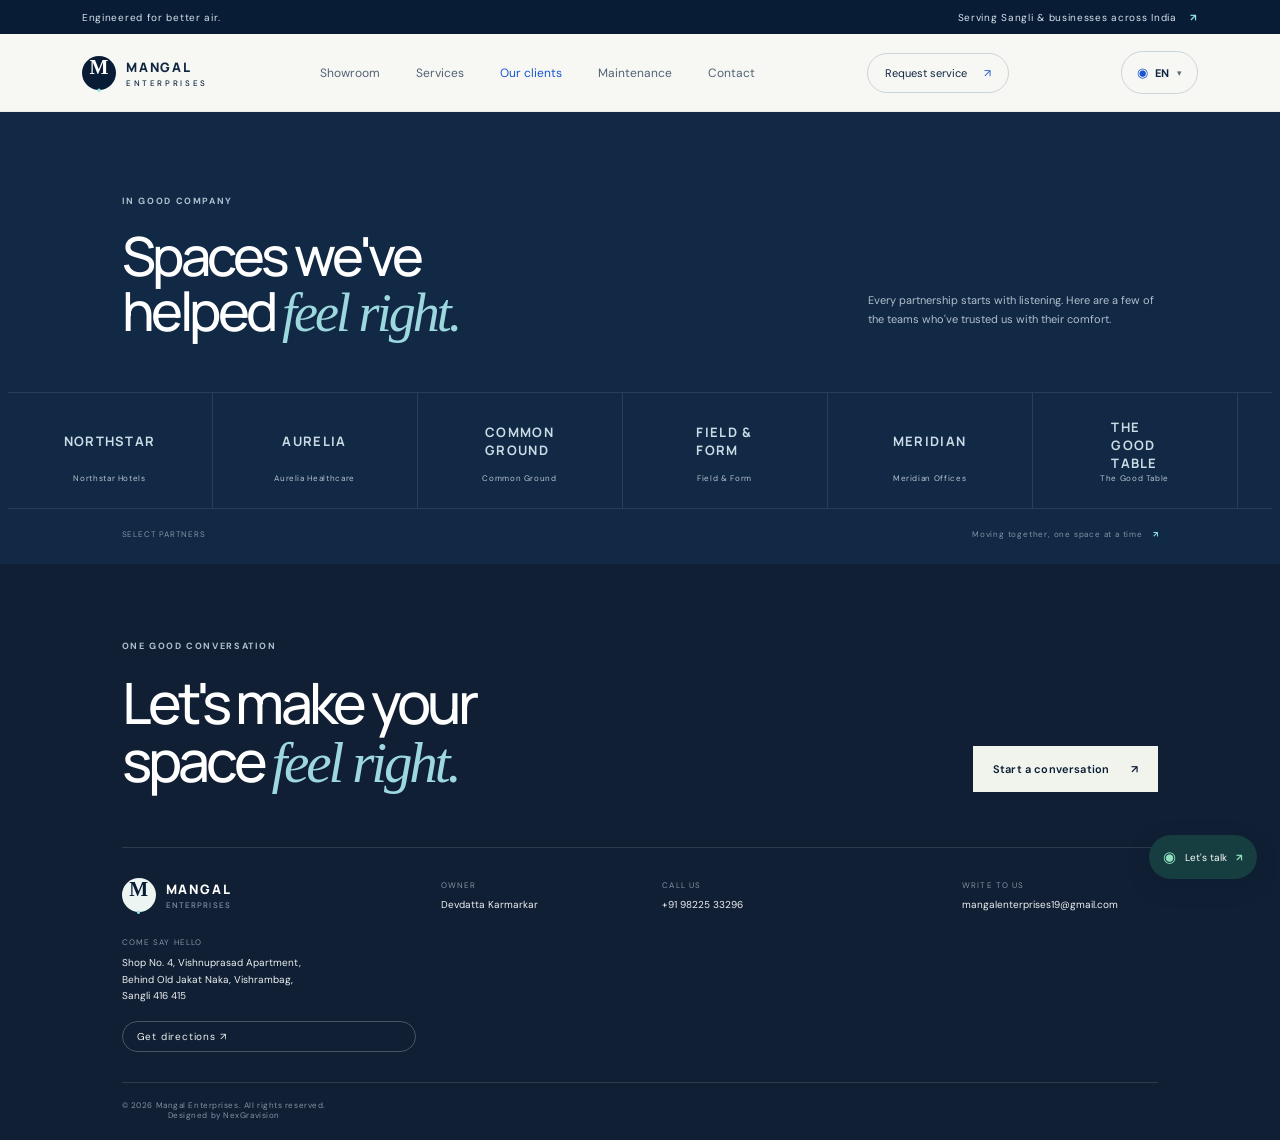
==== commit f2db12a0: "Fix mobile footer: use centered div structure, remove padding hack" ====
--- a/clients.html
+++ b/clients.html
@@ -13,7 +13,7 @@
 <main>
 <section class="clients" id="clients" style="padding-top:83px"><div class="clients-head"><div><div class="eyebrow light"> IN GOOD COMPANY</div><h2>Spaces we've<br>helped <em>feel right.</em></h2></div><p>Every partnership starts with listening. Here are a few of the teams who've trusted us with their comfort.</p></div><div class="marquee"><div class="marquee-track" id="client-track"></div></div><div class="clients-foot"><span>SELECT PARTNERS</span><span>Moving together, one space at a time <b>↗</b></span></div></section>
 </main>
-<section class="contact" id="contact"><div class="contact-top"><div><div class="eyebrow light"> ONE GOOD CONVERSATION</div><h2>Let's make your<br>space <em>feel right.</em></h2></div><a class="button cream" id="contact-whatsapp" href="#">Start a conversation <span>↗</span></a></div><div class="contact-bottom"><a class="brand light-brand" href="index.html#home"><span class="brandmark">M<span>·</span></span><span class="brandname">MANGAL <small>ENTERPRISES</small></span></a><div><small>OWNER</small><span>Devdatta Karmarkar</span></div><div><small>CALL US</small><a href="tel:+919822533296">+91 98225 33296</a></div><div><small>WRITE TO US</small><a href="mailto:mangalenterprises19@gmail.com">mangalenterprises19@gmail.com</a></div><div class="contact-address"><small>COME SAY HELLO</small><span>Shop No. 4, Vishnuprasad Apartment,<br>Behind Old Jakat Naka, Vishrambag,<br>Sangli 416 415</span><a class="map-link" href="https://www.google.com/maps/search/?api=1&query=Vishnuprasad+Apartment+Behind+Old+Jakat+Naka+Vishrambag+Sangli+416415" target="_blank" rel="noopener">Get directions ↗</a></div></div><footer style="flex-direction:column;align-items:center;gap:6px;padding-bottom:20px"><span>© 2026 Mangal Enterprises. All rights reserved.</span><span>Designed by NexGravision</span></footer></section>
+<section class="contact" id="contact"><div class="contact-top"><div><div class="eyebrow light"> ONE GOOD CONVERSATION</div><h2>Let's make your<br>space <em>feel right.</em></h2></div><a class="button cream" id="contact-whatsapp" href="#">Start a conversation <span>↗</span></a></div><div class="contact-bottom"><a class="brand light-brand" href="index.html#home"><span class="brandmark">M<span>·</span></span><span class="brandname">MANGAL <small>ENTERPRISES</small></span></a><div><small>OWNER</small><span>Devdatta Karmarkar</span></div><div><small>CALL US</small><a href="tel:+919822533296">+91 98225 33296</a></div><div><small>WRITE TO US</small><a href="mailto:mangalenterprises19@gmail.com">mangalenterprises19@gmail.com</a></div><div class="contact-address"><small>COME SAY HELLO</small><span>Shop No. 4, Vishnuprasad Apartment,<br>Behind Old Jakat Naka, Vishrambag,<br>Sangli 416 415</span><a class="map-link" href="https://www.google.com/maps/search/?api=1&query=Vishnuprasad+Apartment+Behind+Old+Jakat+Naka+Vishrambag+Sangli+416415" target="_blank" rel="noopener">Get directions ↗</a></div></div><footer><div style="text-align:center"><div>© 2026 Mangal Enterprises. All rights reserved.</div><div>Designed by NexGravision</div></div></footer></section>
 <a class="whatsapp-float" id="float-whatsapp" href="#" aria-label="Chat on WhatsApp"><span class="wa-icon">◉</span><span>Let's talk</span><b>↗</b></a>
 <script>
 const CONFIG={whatsapp:'919822533296'};
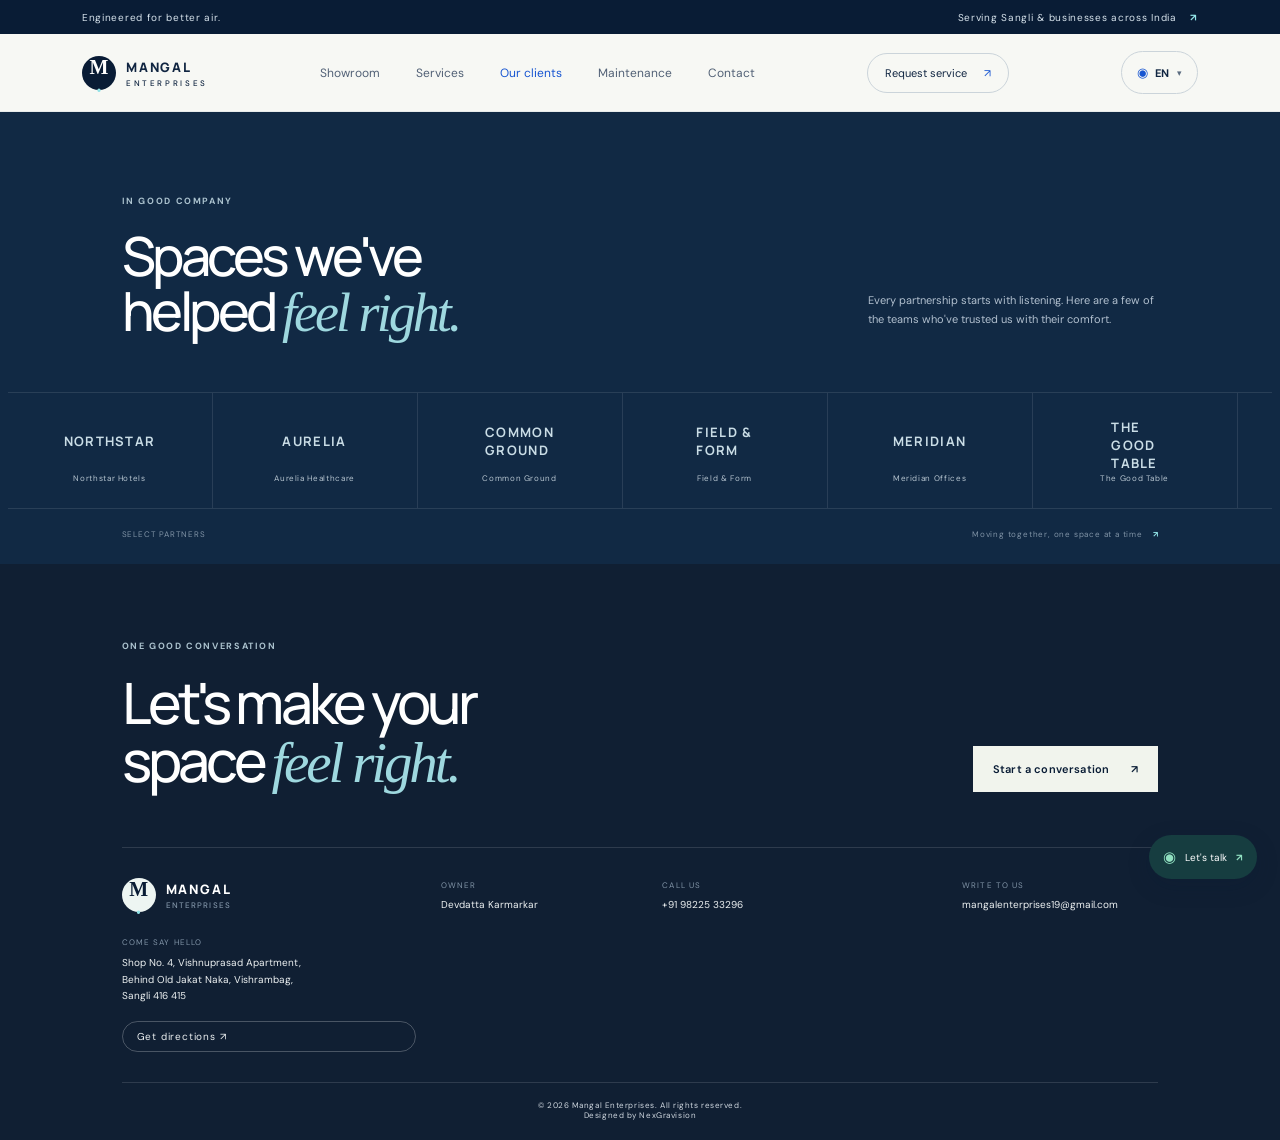
==== commit 5241bcca: "fix: lock body scroll when mobile hamburger menu is open - Add scroll lock on body when nav menu ope" ====
--- a/clients.html
+++ b/clients.html
@@ -21,6 +21,6 @@
 document.querySelector('#float-whatsapp').href=waUrl('Hello Mangal Enterprises, I would like to know more about your cooling and refrigeration solutions.');
 const clients=[['NORTHSTAR','Northstar Hotels'],['AURELIA','Aurelia Healthcare'],['COMMON\nGROUND','Common Ground'],['FIELD &\nFORM','Field & Form'],['MERIDIAN','Meridian Offices'],['THE\nGOOD\nTABLE','The Good Table'],['NORTHSTAR','Northstar Hotels'],['AURELIA','Aurelia Healthcare'],['COMMON\nGROUND','Common Ground'],['FIELD &\nFORM','Field & Form'],['MERIDIAN','Meridian Offices'],['THE\nGOOD\nTABLE','The Good Table']];
 document.querySelector('#client-track').innerHTML=clients.map(([logo,name])=>`<div class="client-card"><div class="client-logo"><b>${logo.replaceAll('\n','<br>')}</b></div><span>${name}</span></div>`).join('');
-const toggle=document.querySelector('.menu-toggle'),nav=document.querySelector('.nav nav');toggle.addEventListener('click',()=>{let open=nav.classList.toggle('open');toggle.setAttribute('aria-expanded',open?'true':'false')});nav.querySelectorAll('a').forEach(a=>a.addEventListener('click',()=>nav.classList.remove('open')));
+const toggle=document.querySelector('.menu-toggle'),nav=document.querySelector('.nav nav');function setNav(open){nav.classList.toggle('open',open);toggle.setAttribute('aria-expanded',open?'true':'false');toggle.textContent=open?'✕':'☰';document.body.style.overflow=open?'hidden':''}toggle.addEventListener('click',()=>setNav(!nav.classList.contains('open')));nav.querySelectorAll('a').forEach(a=>a.addEventListener('click',()=>setNav(false)));window.addEventListener('resize',()=>{if(window.innerWidth>900)setNav(false)});
 </script>
 </body></html>
--- a/styles.css
+++ b/styles.css
@@ -1,6 +1,6 @@
-:root{--navy:#091c35;--ink:#102541;--blue:#1755d1;--cyan:#91e3e7;--paper:#f7f8f4;--muted:#718095;--line:#e4e9ec;--white:#fff;--serif:Georgia,'Times New Roman',serif}*{box-sizing:border-box}html{scroll-behavior:smooth;scroll-padding-top:90px}body{margin:0;background:var(--paper);color:var(--ink);font-family:'DM Sans',sans-serif;font-size:14px;-webkit-font-smoothing:antialiased}a{color:inherit;text-decoration:none}button,input,select,textarea{font:inherit}.topline{height:34px;background:var(--navy);color:#d7e3ec;display:flex;justify-content:space-between;align-items:center;padding:0 6.4%;font-size:10px;letter-spacing:.07em}.topline b{color:var(--cyan);margin-left:10px}.nav{height:78px;padding:0 6.4%;display:flex;align-items:center;justify-content:space-between;background:var(--paper);position:sticky;top:0;z-index:5;border-bottom:1px solid #e7ebea}.brand{display:flex;align-items:center;gap:10px}.brandmark{width:34px;height:34px;background:var(--navy);color:white;border-radius:50%;display:grid;place-items:center;font:700 20px var(--serif);position:relative}.brandmark span{color:var(--cyan)}.brandname{font:800 13px Manrope,sans-serif;letter-spacing:.14em}.brandname small{display:block;font:500 8px 'DM Sans';letter-spacing:.33em;margin-top:2px}.nav nav{display:flex;gap:36px;color:#526176;font-size:12px}.nav nav a:hover,.nav nav a.active,.text-link:hover{color:var(--blue)}.nav-cta{font-size:11px;border:1px solid #cbd4da;border-radius:30px;padding:12px 17px}.nav-cta span{color:var(--blue);margin-left:14px}.menu-toggle{display:none}.hero{min-height:620px;display:grid;grid-template-columns:1fr 1fr;background:#eef2f1;position:relative;overflow:hidden}.hero-copy{padding:60px 4vw 60px 8%;position:relative;z-index:1}.eyebrow{font-size:9px;letter-spacing:.18em;color:#5b6c80;font-weight:700;display:flex;align-items:center}.hero h1,.section h2,.clients h2,.contact h2,.maintenance h2,.manifesto h2{font:500 clamp(48px,6.2vw,82px)/1.02 Manrope,sans-serif;letter-spacing:-.065em;margin:27px 0 23px;color:var(--navy)}h1 em,h2 em{font-family:var(--serif);font-weight:400;color:#315c79;letter-spacing:-.055em}.hero-intro{max-width:390px;color:#657486;font-size:14px;line-height:1.9}.hero-actions{display:flex;align-items:center;gap:27px;margin-top:32px}.button{display:inline-flex;align-items:center;justify-content:space-between;border:0;cursor:pointer;font-size:11px;font-weight:600;letter-spacing:.015em;padding:16px 20px;transition:.25s transform,.25s background}.button:hover{transform:translateY(-2px)}.button span{margin-left:22px}.primary{background:var(--navy);color:white}.primary:hover{background:#17417b}.text-link{font-size:11px;font-weight:600}.text-link span{color:var(--blue);margin-left:8px}.hero-note{display:flex;align-items:center;gap:12px;margin-top:59px;font-size:10px;color:#728095}.hero-note b{color:var(--ink)}.avatars{display:flex}.avatars i{width:25px;height:25px;border:2px solid #eef2f1;border-radius:50%;display:grid;place-items:center;background:#bbd6dc;color:var(--navy);font:700 8px 'DM Sans';font-style:normal;margin-left:-5px}.avatars i:nth-child(2){background:#d8d0bf}.avatars i:nth-child(3){background:var(--navy);color:white}.hero-art{background:linear-gradient(135deg,#d1e0df,#a9c9d0 55%,#8eb2bf);position:relative;overflow:hidden;min-height:600px}.orb{position:absolute;width:320px;height:320px;border:1px solid #ffffff6b;border-radius:50%;left:20%;top:-5%;box-shadow:0 0 0 25px #ffffff15,0 0 0 60px #ffffff12,0 0 0 100px #ffffff07}.hero-sun{position:absolute;width:200px;height:200px;border-radius:50%;background:linear-gradient(140deg,#f2eddf,#d8e2d8);top:5%;left:38%;box-shadow:0 30px 80px #68899b45}.hero-machine{position:absolute;z-index:1;width:min(65%,350px);height:220px;top:28%;left:18%;background:linear-gradient(155deg,#fdfdfb,#e8e9e4 60%,#d4d9d8);border-radius:4px 4px 14px 14px;box-shadow:0 34px 55px #315c793e,inset 0 1px white;transform:rotate(-3deg);padding:22px 25px}.machine-label{font:800 10px Manrope;letter-spacing:.18em;color:#667584}.machine-label span{color:#53a6bb;font-size:7px;margin-left:4px}.machine-slats{position:absolute;right:30px;bottom:42px;display:flex;gap:5px}.machine-slats i{display:block;width:2px;height:22px;background:#a9b2b1;border-radius:4px}.machine-status{position:absolute;bottom:16px;left:25px;font-size:7px;letter-spacing:.16em;color:#869091}.machine-status i{width:4px;height:4px;border-radius:50%;display:inline-block;background:#6baea5;margin-right:6px}.hero-caption{position:absolute;top:7%;left:7%;right:7%;display:flex;justify-content:space-between;color:#53707a;font-size:8px;letter-spacing:.16em}.art-stamp{position:absolute;right:5%;top:35%;font:italic 13px/1.3 var(--serif);letter-spacing:.06em;color:#f7f8ef;transform:rotate(8deg)}.art-index{position:absolute;bottom:10%;right:9%;font-size:8px;letter-spacing:.16em;color:#416470}.hero-scroll{position:absolute;bottom:22px;left:6.4%;font-size:8px;letter-spacing:.16em;color:#708092}.hero-scroll span{margin-left:14px;color:var(--blue)}.trust-strip{padding:22px 6.4%;display:flex;justify-content:space-between;align-items:center;border-bottom:1px solid var(--line);color:#778697;font-size:9px;letter-spacing:.13em}.trust-strip div{font:500 17px var(--serif);letter-spacing:0;color:#365066}.trust-strip b{color:#64a7b5;font:12px 'DM Sans';padding:0 9px}.section{padding:105px 9.5%}.section-head{display:flex;justify-content:space-between;align-items:end}.section h2,.clients h2,.contact h2,.maintenance h2{font-size:clamp(42px,5.2vw,66px);margin:21px 0 0}.download-link{border-bottom:1px solid #9daeba;padding:11px 2px;color:#405671;font-size:11px}.download-link span{margin-left:19px;color:var(--blue)}.section-sub{color:#778595;margin:17px 0 35px}.catalog-tools{display:flex;align-items:center;justify-content:space-between;gap:18px;border-top:1px solid var(--line);border-bottom:1px solid var(--line);padding:15px 0;margin-bottom:27px}.searchbox{height:39px;width:240px;border:1px solid #e2e7e8;background:white;display:flex;align-items:center;padding:0 12px;gap:9px}.searchbox span{font-size:20px;color:#66819a}.searchbox input{border:0;outline:0;min-width:0;font-size:11px;width:100%;background:transparent}.filters{display:flex;gap:7px;flex-wrap:wrap;justify-content:end}.filter{border:1px solid #dce2e5;background:transparent;padding:9px 12px;border-radius:22px;color:#68788a;font-size:9px;cursor:pointer;white-space:nowrap}.filter.active,.filter:hover{background:var(--navy);border-color:var(--navy);color:white}.product-grid{display:grid;grid-template-columns:repeat(3,1fr);gap:30px 19px}.product-card{background:#fff;transition:transform .25s,box-shadow .25s;cursor:pointer;min-width:0}.product-card:hover{transform:translateY(-5px);box-shadow:0 18px 36px #18344d14}.product-count{position:absolute;top:13px;left:15px;font-size:8px;color:#778697;letter-spacing:.1em}.product-tag{position:absolute;top:12px;right:12px;background:#ffffffc9;padding:6px 9px;font-size:8px;color:#52687a}.product-content{padding:17px 18px 19px}.product-category{font-size:8px;letter-spacing:.15em;color:#6d8a9b;text-transform:uppercase}.product-content h3{font:600 17px Manrope;margin:8px 0;color:var(--navy);letter-spacing:-.03em}.product-content p{font-size:10px;color:#798697;line-height:1.65;min-height:34px;margin:0}.product-foot{margin-top:16px;padding-top:12px;border-top:1px solid #edf0f0;display:flex;justify-content:space-between;font-size:10px;color:#345b75}.product-foot span:last-child{color:var(--blue)}.empty-state{grid-column:1/-1;text-align:center;padding:60px;color:#66788a}.manifesto{background:var(--navy);color:white;display:grid;grid-template-columns:1fr 1fr;min-height:475px}.manifesto-art{background:radial-gradient(circle at 42% 51%,#24628a,#153550 45%,#0b203a);position:relative;overflow:hidden;display:grid;place-items:center}.manifesto-ring{width:270px;height:270px;border-radius:50%;border:1px solid #a7dde27a;box-shadow:0 0 0 32px #91e3e70d,0 0 0 74px #91e3e70a,0 0 0 118px #91e3e707}.manifesto-art>span{position:absolute;font:italic 25px/1.1 var(--serif);color:#b9dce0;letter-spacing:.06em;transform:rotate(-8deg);text-align:center}.manifesto-art>b{position:absolute;bottom:30px;left:35px;font:400 42px var(--serif);color:#6fa9b8}.manifesto-copy{padding:84px 12% 78px}.eyebrow.light{color:#abc2ce}.eyebrow.light i{background:var(--cyan)}.manifesto h2{color:white;font-size:62px;margin:22px 0}.manifesto h2 em,.clients h2 em,.contact h2 em{color:#9ed8df}.manifesto-copy p{max-width:420px;color:#b0c0ce;font-size:12px;line-height:1.9}.light-link{display:inline-block;border-bottom:1px solid #557286;padding:13px 0;margin-top:16px;color:white;font-size:10px}.light-link span{color:var(--cyan);margin-left:20px}.services .section-head{align-items:end;margin-bottom:45px}.head-aside{font-size:11px;line-height:1.8;color:#788796}.service-grid{display:grid;grid-template-columns:repeat(5,1fr);border-top:1px solid var(--line);border-left:1px solid var(--line)}.service-card{min-height:170px;padding:21px 16px;border-right:1px solid var(--line);border-bottom:1px solid var(--line);transition:background .25s}.service-card:hover{background:white}.service-num{font:italic 13px var(--serif);color:#5799ad}.service-icon{display:block;font-size:22px;margin:19px 0 12px;color:#42627d}.service-card h3{font:600 12px Manrope;margin:0;color:var(--navy)}.service-card p{font-size:9px;line-height:1.6;color:#8895a2;margin:8px 0 0}.clients{background:#112944;color:white;padding:83px 9.5% 25px;overflow:hidden}.clients-head{display:flex;justify-content:space-between;align-items:end}.clients h2{color:white;font-size:54px;margin:21px 0 0}.clients-head>p{max-width:290px;color:#b2c0cf;font-size:11px;line-height:1.8}.marquee{margin:51px -11% 0;overflow:hidden;border-top:1px solid #ffffff1a;border-bottom:1px solid #ffffff1a}.marquee-track{width:max-content;display:flex;animation:marquee 36s linear infinite}.marquee:hover .marquee-track{animation-play-state:paused}@keyframes marquee{to{transform:translateX(-50%)}}.client-card{width:205px;height:115px;border-right:1px solid #ffffff1a;display:flex;align-items:center;justify-content:center;flex-direction:column;gap:10px;color:white}.client-logo{width:118px;height:45px;display:grid;place-items:center}.client-logo img{max-height:45px;max-width:118px;object-fit:contain}.client-logo b{font:700 13px Manrope;letter-spacing:.1em;color:#cadde6}.client-card>span{font-size:8px;letter-spacing:.08em;color:#b7c5d0}.clients-foot{display:flex;justify-content:space-between;padding-top:20px;color:#8194a7;font-size:8px;letter-spacing:.1em}.clients-foot b{color:var(--cyan);margin-left:7px}.maintenance{display:grid;grid-template-columns:.85fr 1.15fr;gap:9%;align-items:start;padding-top:112px;padding-bottom:112px}.maintenance-copy{position:sticky;top:120px}.maintenance h2{font-size:60px}.maintenance-copy>p{max-width:335px;font-size:12px;line-height:1.8;color:#798697;margin:22px 0 34px}.service-promise{display:flex;gap:14px;padding:16px 0;border-top:1px solid var(--line);max-width:360px}.service-promise>b{font:italic 13px var(--serif);color:#4f8fa3}.service-promise span{display:grid;gap:5px}.service-promise strong{font-size:10px}.service-promise small{font-size:9px;color:#8793a0}.form-card{background:white;padding:34px 37px;box-shadow:0 12px 42px #1129440b;position:relative}.form-heading{display:flex;align-items:center;justify-content:space-between;border-bottom:1px solid var(--line);padding-bottom:17px;margin-bottom:21px}.form-heading h3{font:600 21px Manrope;margin:0}.form-heading>span{font-size:8px;letter-spacing:.14em;color:#91a0ab}.form-grid{display:grid;grid-template-columns:1fr 1fr;gap:15px 13px}.form-grid>label,.form-row label{font-size:9px;color:#657587;display:grid;gap:7px}.form-grid input,.form-grid select,.form-grid textarea,.enquiry-wrap input,.enquiry-wrap textarea{width:100%;border:1px solid #e1e6e8;background:#fbfcfb;padding:11px 10px;outline:0;font-size:10px;color:#24374c;border-radius:0}.form-grid input:focus,.form-grid select:focus,.form-grid textarea:focus,.enquiry-wrap input:focus,.enquiry-wrap textarea:focus{border-color:#76a9b7}.form-grid>label:nth-last-child(1),.form-grid>label:nth-last-child(2){grid-column:1/-1}.form-grid .form-row{grid-column:1/-1;display:grid;grid-template-columns:1fr 1fr;gap:13px}.form-grid textarea{resize:vertical}.optional{font-size:7px;color:#9aa7af;margin-left:6px;letter-spacing:.1em}.submit{width:100%;margin-top:20px}.form-privacy{font-size:8px;color:#9aa5ad;text-align:center}.success{background:#eff7f3;border:1px solid #d4e9dc;padding:18px;margin-top:17px;color:#254838}.success-icon{width:24px;height:24px;border-radius:50%;background:#d2e9dc;display:inline-grid;place-items:center;margin-right:9px}.success strong{font:600 14px Manrope}.success p{font-size:10px;line-height:1.6}.success[hidden]{display:none}.success .text-link{border:0;background:none;color:#1b6447;cursor:pointer;padding:6px 0}.contact{background:#101f33;color:white;padding:76px 9.5% 20px}.contact-top{display:flex;align-items:end;justify-content:space-between;padding-bottom:55px;border-bottom:1px solid #ffffff20}.contact h2{color:white;font-size:57px;margin:21px 0 0}.button.cream{background:#f1f4ed;color:var(--navy)}.button.cream:hover{background:white}.contact-bottom{display:grid;grid-template-columns:1.5fr 1fr 1.4fr 1fr;gap:25px;align-items:center;padding:30px 0}.light-brand .brandmark{background:#edf5f2;color:var(--navy)}.light-brand .brandname{color:white}.contact-bottom>div{display:grid;gap:8px}.contact-bottom small{font-size:8px;color:#8194a7;letter-spacing:.14em}.contact-bottom>div>a,.contact-bottom>div>span{font-size:10px;color:#eef2f3}footer{border-top:1px solid #ffffff20;padding-top:17px;display:flex;justify-content:space-between;font-size:8px;letter-spacing:.07em;color:#8394a7}footer b{color:var(--cyan)}footer a{color:#c0ccd3}.whatsapp-float{position:fixed;z-index:8;bottom:21px;right:23px;background:#163d40;color:white;border-radius:30px;padding:12px 14px;display:flex;align-items:center;gap:9px;font-size:10px;box-shadow:0 7px 22px #091c3536}.whatsapp-float:hover{background:#1f6058}.wa-icon{font-size:15px;color:#90e0c0}.whatsapp-float b{color:#90e0c0}.dialog-close{position:absolute;right:15px;top:11px;border:0;background:transparent;font-size:28px;color:#5a6c7c;cursor:pointer;z-index:2}dialog{border:0;padding:0;max-width:min(850px,94vw);width:850px;height:auto;max-height:90vh;overflow:auto;box-shadow:0 20px 80px #091c3544}dialog::backdrop{background:#071a33b8;backdrop-filter:blur(4px)}.detail-layout{display:grid;grid-template-columns:1fr 1fr;min-height:480px}.detail-image{background:#edf2f0;display:grid;place-items:center;padding:35px}.detail-image img{width:100%!important;height:390px!important;object-fit:cover;border-radius:12px}.detail-copy{padding:48px 38px}.detail-copy h2,.enquiry-wrap h2{font:600 35px Manrope;letter-spacing:-.05em;color:var(--navy);margin:12px 0}.detail-copy>p,.enquiry-wrap>p{font-size:11px;line-height:1.8;color:#738193}.detail-copy h4{font:600 10px Manrope;letter-spacing:.1em;text-transform:uppercase;color:#7990a0;margin:23px 0 9px}.detail-copy ul{padding-left:16px;margin:0;color:#4a5b6d;font-size:10px;line-height:2}.specs{display:grid;grid-template-columns:1fr 1fr;gap:8px}.specs span{font-size:9px;padding:10px;background:#f4f7f6;color:#69798a}.detail-actions{display:flex;gap:10px;margin-top:24px}.detail-actions .button{font-size:9px;padding:13px}.outline-button{border:1px solid #d1dade;background:white;color:#28445d}.enquiry-wrap{padding:40px 45px}.enquiry-wrap h2{font-size:38px}.enquiry-wrap>p{margin-bottom:22px}.enquiry-wrap form{display:grid;gap:11px}.enquiry-wrap .form-row{display:grid;grid-template-columns:100px 1fr;gap:11px}.enquiry-wrap textarea{resize:vertical}.enquiry-wrap .button{width:100%}.wa-send{justify-content:center}.wa-send[hidden]{display:none}
+:root{--navy:#091c35;--ink:#102541;--blue:#1755d1;--cyan:#91e3e7;--paper:#f7f8f4;--muted:#718095;--line:#e4e9ec;--white:#fff;--serif:Georgia,'Times New Roman',serif}*{box-sizing:border-box}html{scroll-behavior:smooth;scroll-padding-top:90px}body{margin:0;background:var(--paper);color:var(--ink);font-family:'DM Sans',sans-serif;font-size:14px;-webkit-font-smoothing:antialiased}a{color:inherit;text-decoration:none}button,input,select,textarea{font:inherit}.topline{height:34px;background:var(--navy);color:#d7e3ec;display:flex;justify-content:space-between;align-items:center;padding:0 6.4%;font-size:10px;letter-spacing:.07em}.topline b{color:var(--cyan);margin-left:10px}.nav{height:78px;padding:0 6.4%;display:flex;align-items:center;justify-content:space-between;background:var(--paper);position:sticky;top:0;z-index:5;border-bottom:1px solid #e7ebea}.brand{display:flex;align-items:center;gap:10px}.brandmark{width:34px;height:34px;background:var(--navy);color:white;border-radius:50%;display:grid;place-items:center;font:700 20px var(--serif);position:relative}.brandmark span{color:var(--cyan)}.brandname{font:800 13px Manrope,sans-serif;letter-spacing:.14em}.brandname small{display:block;font:500 8px 'DM Sans';letter-spacing:.33em;margin-top:2px}.nav nav{display:flex;gap:36px;color:#526176;font-size:12px}.nav nav a:hover,.nav nav a.active,.text-link:hover{color:var(--blue)}.nav-cta{font-size:11px;border:1px solid #cbd4da;border-radius:30px;padding:12px 17px}.nav-cta span{color:var(--blue);margin-left:14px}.menu-toggle{display:none}.hero{min-height:620px;display:grid;grid-template-columns:1fr 1fr;background:#eef2f1;position:relative;overflow:hidden}.hero-copy{padding:60px 4vw 60px 8%;position:relative;z-index:1}.eyebrow{font-size:9px;letter-spacing:.18em;color:#5b6c80;font-weight:700;display:flex;align-items:center}.hero h1,.section h2,.clients h2,.contact h2,.maintenance h2,.manifesto h2{font:500 clamp(48px,6.2vw,82px)/1.02 Manrope,sans-serif;letter-spacing:-.065em;margin:27px 0 23px;color:var(--navy)}h1 em,h2 em{font-family:var(--serif);font-weight:400;color:#315c79;letter-spacing:-.055em}.hero-intro{max-width:390px;color:#657486;font-size:14px;line-height:1.9}.hero-actions{display:flex;align-items:center;gap:27px;margin-top:32px}.button{display:inline-flex;align-items:center;justify-content:space-between;border:0;cursor:pointer;font-size:11px;font-weight:600;letter-spacing:.015em;padding:16px 20px;transition:.25s transform,.25s background}.button:hover{transform:translateY(-2px)}.button span{margin-left:22px}.primary{background:var(--navy);color:white}.primary:hover{background:#17417b}.text-link{font-size:11px;font-weight:600}.text-link span{color:var(--blue);margin-left:8px}.hero-note{display:flex;align-items:center;gap:12px;margin-top:59px;font-size:10px;color:#728095}.hero-note b{color:var(--ink)}.avatars{display:flex}.avatars i{width:25px;height:25px;border:2px solid #eef2f1;border-radius:50%;display:grid;place-items:center;background:#bbd6dc;color:var(--navy);font:700 8px 'DM Sans';font-style:normal;margin-left:-5px}.avatars i:nth-child(2){background:#d8d0bf}.avatars i:nth-child(3){background:var(--navy);color:white}.hero-art{background:linear-gradient(135deg,#d1e0df,#a9c9d0 55%,#8eb2bf);position:relative;overflow:hidden;min-height:600px;display:flex;align-items:center;justify-content:center}.orb{position:absolute;width:320px;height:320px;border:1px solid #ffffff6b;border-radius:50%;left:20%;top:-5%;box-shadow:0 0 0 25px #ffffff15,0 0 0 60px #ffffff12,0 0 0 100px #ffffff07}.hero-sun{position:absolute;width:200px;height:200px;border-radius:50%;background:linear-gradient(140deg,#f2eddf,#d8e2d8);top:5%;left:38%;box-shadow:0 30px 80px #68899b45}.hero-machine{position:absolute;z-index:1;width:min(65%,350px);height:220px;top:28%;left:18%;background:linear-gradient(155deg,#fdfdfb,#e8e9e4 60%,#d4d9d8);border-radius:4px 4px 14px 14px;box-shadow:0 34px 55px #315c793e,inset 0 1px white;transform:rotate(-3deg);padding:22px 25px}.machine-label{font:800 10px Manrope;letter-spacing:.18em;color:#667584}.machine-label span{color:#53a6bb;font-size:7px;margin-left:4px}.machine-slats{position:absolute;right:30px;bottom:42px;display:flex;gap:5px}.machine-slats i{display:block;width:2px;height:22px;background:#a9b2b1;border-radius:4px}.machine-status{position:absolute;bottom:16px;left:25px;font-size:7px;letter-spacing:.16em;color:#869091}.machine-status i{width:4px;height:4px;border-radius:50%;display:inline-block;background:#6baea5;margin-right:6px}.hero-caption{position:absolute;top:7%;left:7%;right:7%;display:flex;justify-content:space-between;color:#53707a;font-size:8px;letter-spacing:.16em}.art-stamp{position:absolute;right:5%;top:35%;font:italic 13px/1.3 var(--serif);letter-spacing:.06em;color:#f7f8ef;transform:rotate(8deg)}.art-index{position:absolute;bottom:10%;right:9%;font-size:8px;letter-spacing:.16em;color:#416470}.hero-scroll{position:absolute;bottom:22px;left:6.4%;font-size:8px;letter-spacing:.16em;color:#708092}.hero-scroll span{margin-left:14px;color:var(--blue)}.trust-strip{padding:22px 6.4%;display:flex;justify-content:space-between;align-items:center;border-bottom:1px solid var(--line);color:#778697;font-size:9px;letter-spacing:.13em}.trust-strip div{font:500 17px var(--serif);letter-spacing:0;color:#365066}.trust-strip b{color:#64a7b5;font:12px 'DM Sans';padding:0 9px}.section{padding:105px 9.5%}.section-head{display:flex;justify-content:space-between;align-items:end}.section h2,.clients h2,.contact h2,.maintenance h2{font-size:clamp(42px,5.2vw,66px);margin:21px 0 0}.download-link{border-bottom:1px solid #9daeba;padding:11px 2px;color:#405671;font-size:11px}.download-link span{margin-left:19px;color:var(--blue)}.section-sub{color:#778595;margin:17px 0 35px}.catalog-tools{display:flex;align-items:center;justify-content:space-between;gap:18px;border-top:1px solid var(--line);border-bottom:1px solid var(--line);padding:15px 0;margin-bottom:27px}.searchbox{height:39px;width:240px;border:1px solid #e2e7e8;background:white;display:flex;align-items:center;padding:0 12px;gap:9px}.searchbox span{font-size:20px;color:#66819a}.searchbox input{border:0;outline:0;min-width:0;font-size:11px;width:100%;background:transparent}.filters{display:flex;gap:7px;flex-wrap:wrap;justify-content:end}.filter{border:1px solid #dce2e5;background:transparent;padding:9px 12px;border-radius:22px;color:#68788a;font-size:9px;cursor:pointer;white-space:nowrap}.filter.active,.filter:hover{background:var(--navy);border-color:var(--navy);color:white}.product-grid{display:grid;grid-template-columns:repeat(3,1fr);gap:30px 19px}.product-card{background:#fff;transition:transform .25s,box-shadow .25s;cursor:pointer;min-width:0}.product-card:hover{transform:translateY(-5px);box-shadow:0 18px 36px #18344d14}.product-count{position:absolute;top:13px;left:15px;font-size:8px;color:#778697;letter-spacing:.1em}.product-tag{position:absolute;top:12px;right:12px;background:#ffffffc9;padding:6px 9px;font-size:8px;color:#52687a}.product-content{padding:17px 18px 19px}.product-category{font-size:8px;letter-spacing:.15em;color:#6d8a9b;text-transform:uppercase}.product-content h3{font:600 17px Manrope;margin:8px 0;color:var(--navy);letter-spacing:-.03em}.product-content p{font-size:10px;color:#798697;line-height:1.65;min-height:34px;margin:0}.product-foot{margin-top:16px;padding-top:12px;border-top:1px solid #edf0f0;display:flex;justify-content:space-between;font-size:10px;color:#345b75}.product-foot span:last-child{color:var(--blue)}.empty-state{grid-column:1/-1;text-align:center;padding:60px;color:#66788a}.manifesto{background:var(--navy);color:white;display:grid;grid-template-columns:1fr 1fr;min-height:475px}.manifesto-art{background:var(--navy);position:relative;overflow:hidden;display:grid;place-items:center}.manifesto-ring{width:270px;height:270px;border-radius:50%;border:1px solid #a7dde27a;box-shadow:0 0 0 32px #91e3e70d,0 0 0 74px #91e3e70a,0 0 0 118px #91e3e707}.manifesto-art>span{position:absolute;font:italic 25px/1.1 var(--serif);color:#b9dce0;letter-spacing:.06em;transform:rotate(-8deg);text-align:center}.manifesto-art>b{position:absolute;bottom:30px;left:35px;font:400 42px var(--serif);color:#6fa9b8}.manifesto-copy{padding:84px 12% 78px}.eyebrow.light{color:#abc2ce}.eyebrow.light i{background:var(--cyan)}.manifesto h2{color:white;font-size:62px;margin:22px 0}.manifesto h2 em,.clients h2 em,.contact h2 em{color:#9ed8df}.manifesto-copy p{max-width:420px;color:#b0c0ce;font-size:12px;line-height:1.9}.light-link{display:inline-block;border-bottom:1px solid #557286;padding:13px 0;margin-top:16px;color:white;font-size:10px}.light-link span{color:var(--cyan);margin-left:20px}.services .section-head{align-items:end;margin-bottom:45px}.head-aside{font-size:11px;line-height:1.8;color:#788796}.service-grid{display:grid;grid-template-columns:repeat(5,1fr);border-top:1px solid var(--line);border-left:1px solid var(--line)}.service-card{min-height:170px;padding:21px 16px;border-right:1px solid var(--line);border-bottom:1px solid var(--line);transition:background .25s}.service-card:hover{background:white}.service-num{font:italic 13px var(--serif);color:#5799ad}.service-icon{display:block;font-size:22px;margin:19px 0 12px;color:#42627d}.service-card h3{font:600 12px Manrope;margin:0;color:var(--navy)}.service-card p{font-size:9px;line-height:1.6;color:#8895a2;margin:8px 0 0}.clients{background:#112944;color:white;padding:83px 9.5% 25px;overflow:hidden}.clients-head{display:flex;justify-content:space-between;align-items:end}.clients h2{color:white;font-size:54px;margin:21px 0 0}.clients-head>p{max-width:290px;color:#b2c0cf;font-size:11px;line-height:1.8}.marquee{margin:51px -11% 0;overflow:hidden;border-top:1px solid #ffffff1a;border-bottom:1px solid #ffffff1a}.marquee-track{width:max-content;display:flex;animation:marquee 36s linear infinite}.marquee:hover .marquee-track{animation-play-state:paused}@keyframes marquee{to{transform:translateX(-50%)}}.client-card{width:205px;height:115px;border-right:1px solid #ffffff1a;display:flex;align-items:center;justify-content:center;flex-direction:column;gap:10px;color:white}.client-logo{width:118px;height:45px;display:grid;place-items:center}.client-logo img{max-height:45px;max-width:118px;object-fit:contain}.client-logo b{font:700 13px Manrope;letter-spacing:.1em;color:#cadde6}.client-card>span{font-size:8px;letter-spacing:.08em;color:#b7c5d0}.clients-foot{display:flex;justify-content:space-between;padding-top:20px;color:#8194a7;font-size:8px;letter-spacing:.1em}.clients-foot b{color:var(--cyan);margin-left:7px}.maintenance{display:grid;grid-template-columns:.85fr 1.15fr;gap:9%;align-items:start;padding-top:112px;padding-bottom:112px}.maintenance-copy{position:sticky;top:120px}.maintenance h2{font-size:60px}.maintenance-copy>p{max-width:335px;font-size:12px;line-height:1.8;color:#798697;margin:22px 0 34px}.service-promise{display:flex;gap:14px;padding:16px 0;border-top:1px solid var(--line);max-width:360px}.service-promise>b{font:italic 13px var(--serif);color:#4f8fa3}.service-promise span{display:grid;gap:5px}.service-promise strong{font-size:10px}.service-promise small{font-size:9px;color:#8793a0}.form-card{background:white;padding:34px 37px;box-shadow:0 12px 42px #1129440b;position:relative}.form-heading{display:flex;align-items:center;justify-content:space-between;border-bottom:1px solid var(--line);padding-bottom:17px;margin-bottom:21px}.form-heading h3{font:600 21px Manrope;margin:0}.form-heading>span{font-size:8px;letter-spacing:.14em;color:#91a0ab}.form-grid{display:grid;grid-template-columns:1fr 1fr;gap:15px 13px}.form-grid>label,.form-row label{font-size:9px;color:#657587;display:grid;gap:7px}.form-grid input,.form-grid select,.form-grid textarea,.enquiry-wrap input,.enquiry-wrap textarea{width:100%;border:1px solid #e1e6e8;background:#fbfcfb;padding:11px 10px;outline:0;font-size:10px;color:#24374c;border-radius:0}.form-grid input:focus,.form-grid select:focus,.form-grid textarea:focus,.enquiry-wrap input:focus,.enquiry-wrap textarea:focus{border-color:#76a9b7}.form-grid>label:nth-last-child(1),.form-grid>label:nth-last-child(2){grid-column:1/-1}.form-grid .form-row{grid-column:1/-1;display:grid;grid-template-columns:1fr 1fr;gap:13px}.form-grid textarea{resize:vertical}.optional{font-size:7px;color:#9aa7af;margin-left:6px;letter-spacing:.1em}.submit{width:100%;margin-top:20px}.form-privacy{font-size:8px;color:#9aa5ad;text-align:center}.success{background:#eff7f3;border:1px solid #d4e9dc;padding:18px;margin-top:17px;color:#254838}.success-icon{width:24px;height:24px;border-radius:50%;background:#d2e9dc;display:inline-grid;place-items:center;margin-right:9px}.success strong{font:600 14px Manrope}.success p{font-size:10px;line-height:1.6}.success[hidden]{display:none}.success .text-link{border:0;background:none;color:#1b6447;cursor:pointer;padding:6px 0}.contact{background:#101f33;color:white;padding:76px 9.5% 20px}.contact-top{display:flex;align-items:end;justify-content:space-between;padding-bottom:55px;border-bottom:1px solid #ffffff20}.contact h2{color:white;font-size:57px;margin:21px 0 0}.button.cream{background:#f1f4ed;color:var(--navy)}.button.cream:hover{background:white}.contact-bottom{display:grid;grid-template-columns:1.5fr 1fr 1.4fr 1fr;gap:25px;align-items:center;padding:30px 0}.light-brand .brandmark{background:#edf5f2;color:var(--navy)}.light-brand .brandname{color:white}.contact-bottom>div{display:grid;gap:8px}.contact-bottom small{font-size:8px;color:#8194a7;letter-spacing:.14em}.contact-bottom>div>a,.contact-bottom>div>span{font-size:10px;color:#eef2f3}footer{border-top:1px solid #ffffff20;padding-top:17px;display:flex;justify-content:center;align-items:center;font-size:8px;letter-spacing:.07em;color:#d0d8e0}footer b{color:var(--cyan)}footer a{color:#c0ccd3}.whatsapp-float{position:fixed;z-index:8;bottom:21px;right:23px;background:#163d40;color:white;border-radius:30px;padding:12px 14px;display:flex;align-items:center;gap:9px;font-size:10px;box-shadow:0 7px 22px #091c3536}.whatsapp-float:hover{background:#1f6058}.wa-icon{font-size:15px;color:#90e0c0}.whatsapp-float b{color:#90e0c0}.dialog-close{position:absolute;right:15px;top:11px;border:0;background:transparent;font-size:28px;color:#5a6c7c;cursor:pointer;z-index:2}dialog{border:0;padding:0;max-width:min(850px,94vw);width:850px;height:auto;max-height:90vh;overflow:auto;box-shadow:0 20px 80px #091c3544}dialog::backdrop{background:#071a33b8;backdrop-filter:blur(4px)}.detail-layout{display:grid;grid-template-columns:1fr 1fr;min-height:480px}.detail-image{background:#edf2f0;display:grid;place-items:center;padding:35px}.detail-image img{width:100%!important;height:390px!important;object-fit:cover;border-radius:12px}.detail-copy{padding:48px 38px}.detail-copy h2,.enquiry-wrap h2{font:600 35px Manrope;letter-spacing:-.05em;color:var(--navy);margin:12px 0}.detail-copy>p,.enquiry-wrap>p{font-size:11px;line-height:1.8;color:#738193}.detail-copy h4{font:600 10px Manrope;letter-spacing:.1em;text-transform:uppercase;color:#7990a0;margin:23px 0 9px}.detail-copy ul{padding-left:16px;margin:0;color:#4a5b6d;font-size:10px;line-height:2}.specs{display:grid;grid-template-columns:1fr 1fr;gap:8px}.specs span{font-size:9px;padding:10px;background:#f4f7f6;color:#69798a}.detail-actions{display:flex;gap:10px;margin-top:24px}.detail-actions .button{font-size:9px;padding:13px}.outline-button{border:1px solid #d1dade;background:white;color:#28445d}.enquiry-wrap{padding:40px 45px}.enquiry-wrap h2{font-size:38px}.enquiry-wrap>p{margin-bottom:22px}.enquiry-wrap form{display:grid;gap:11px}.enquiry-wrap .form-row{display:grid;grid-template-columns:100px 1fr;gap:11px}.enquiry-wrap textarea{resize:vertical}.enquiry-wrap .button{width:100%}.wa-send{justify-content:center}.wa-send[hidden]{display:none}
 @media(max-width:900px){.nav{padding:0 5%}.nav nav{display:none;position:absolute;top:77px;left:0;right:0;background:var(--paper);padding:20px 6%;flex-direction:column;gap:20px;border-bottom:1px solid var(--line);z-index:10}.nav nav.open{display:flex}.menu-toggle{display:block;margin-left:auto;margin-right:14px;border:0;background:none;font-size:20px;color:var(--navy)}.nav-cta{padding:10px 12px;font-size:9px}.nav-cta span{margin-left:5px}.hero-copy{padding-left:9%}.product-grid{grid-template-columns:repeat(2,1fr)}.service-grid{grid-template-columns:repeat(3,1fr)}.section{padding-left:7%;padding-right:7%}.maintenance{gap:5%}.form-card{padding:28px 25px}.manifesto-copy{padding-left:9%;padding-right:8%}.clients{padding-left:7%;padding-right:7%}}
-@media(max-width:640px){html{scroll-padding-top:70px}.topline{padding:0 5%;height:30px;font-size:8px}.topline span:first-child{display:none}.topline span:last-child{margin-left:auto}.nav{height:65px;padding:0 5%}.brandmark{width:30px;height:30px}.brandname{font-size:11px}.nav nav{display:none;position:absolute;top:64px;left:0;right:0;background:var(--paper);padding:20px 6%;flex-direction:column;gap:20px;border-bottom:1px solid var(--line)}.nav nav.open{display:flex}.menu-toggle{display:block;margin-left:auto;margin-right:14px;border:0;background:none;font-size:20px;color:var(--navy)}.nav-cta{padding:10px 12px;font-size:9px}.nav-cta span{margin-left:5px}.hero{grid-template-columns:1fr;min-height:0}.hero-copy{padding:20px 6% 15px}.hero h1{font-size:61px;margin:23px 0 17px}.hero-intro{font-size:12px;max-width:340px}.hero-actions{margin-top:25px;gap:18px}.hero-actions .button{padding:14px;font-size:10px}.hero-note{margin-top:35px}.hero-art{min-height:480px}.orb{width:260px;height:260px;left:5%;top:0}.hero-sun{width:160px;height:160px;left:28%;top:10%}.hero-machine{height:140px;top:30%;left:10%;padding:12px 15px;width:80%}.machine-slats{bottom:29px;right:20px}.machine-slats i{height:14px}.machine-status{font-size:6px;bottom:11px;left:18px}.machine-label{font-size:8px}.art-stamp{font-size:10px;right:6%;top:36%}.hero-caption{top:7%}.hero-scroll{display:none}.trust-strip{padding:16px 5%;font-size:7px}.trust-strip div{font-size:13px}.trust-strip div b{padding:0 3px}.trust-strip>span:last-child{display:none}.section{padding:70px 6%}.section-head{align-items:start;gap:20px}.section h2,.maintenance h2{font-size:48px}.download-link{font-size:9px;white-space:nowrap;margin-top:23px}.section-sub{font-size:11px;margin:13px 0 23px}.catalog-tools{align-items:stretch;flex-direction:column}.searchbox{width:100%}.filters{justify-content:flex-start;overflow-x:auto;padding-bottom:4px;flex-wrap:nowrap}.filter{font-size:8px;padding:8px 11px}.product-grid{gap:13px}.product-image{height:150px}.product-image img{width:100%;height:100%;object-fit:cover}.product-content{padding:12px}.product-content h3{font-size:13px}.product-content p{font-size:9px;min-height:44px}.product-foot{font-size:9px;margin-top:12px}.manifesto{grid-template-columns:1fr}.manifesto-art{min-height:260px}.manifesto-ring{width:190px;height:190px}.manifesto-art>span{font-size:19px}.manifesto-copy{padding:56px 8% 62px}.manifesto h2{font-size:52px}.manifesto-copy p{font-size:11px}.services .section-head{margin-bottom:28px}.head-aside{font-size:9px;max-width:130px}.service-grid{grid-template-columns:repeat(2,1fr)}.service-card{min-height:150px;padding:16px 13px}.service-icon{margin:14px 0 10px}.clients{padding:60px 6% 20px}.clients-head{display:block}.clients h2{font-size:47px}.clients-head>p{font-size:10px;margin-top:18px}.marquee{margin:33px -7% 0}.client-card{width:170px;height:100px}.clients-foot{font-size:7px}.maintenance{grid-template-columns:1fr;padding-top:70px;padding-bottom:72px;gap:28px}.maintenance-copy{position:static}.maintenance h2{font-size:51px}.maintenance-copy>p{font-size:11px;margin:16px 0 22px}.service-promise{padding:12px 0}.form-card{padding:24px 18px}.form-heading h3{font-size:18px}.form-grid{gap:12px 9px}.form-grid input,.form-grid select,.form-grid textarea{padding:10px 8px;font-size:9px}.contact{padding:58px 6% 18px}.contact-top{display:block;padding-bottom:34px}.contact h2{font-size:47px}.contact-top .button{margin-top:25px}.contact-bottom{grid-template-columns:1fr 1fr;gap:23px 13px;padding:25px 0}.contact-bottom .brand{grid-column:1/-1}.contact-bottom>div>a,.contact-bottom>div>span{font-size:9px}footer{font-size:7px;gap:10px}footer span:nth-child(2){display:none}.whatsapp-float{right:12px;bottom:12px}.detail-layout{grid-template-columns:1fr}.detail-image{height:auto;padding:23px;position:static}.detail-image img{height:250px!important}.detail-copy{padding:28px 24px}.detail-copy h2{font-size:28px}.detail-actions{flex-wrap:wrap}.enquiry-wrap{padding:38px 23px 26px}.enquiry-wrap h2{font-size:33px}}
+@media(max-width:640px){html{scroll-padding-top:70px}.topline{padding:0 5%;height:30px;font-size:8px}.topline span:first-child{display:none}.topline span:last-child{margin-left:auto}.nav{height:65px;padding:0 5%}.brandmark{width:30px;height:30px}.brandname{font-size:11px}.nav nav{display:none;position:absolute;top:64px;left:0;right:0;background:var(--paper);padding:20px 6%;flex-direction:column;gap:20px;border-bottom:1px solid var(--line)}.nav nav.open{display:flex}.menu-toggle{display:block;margin-left:auto;margin-right:14px;border:0;background:none;font-size:20px;color:var(--navy)}.nav-cta{padding:10px 12px;font-size:9px}.nav-cta span{margin-left:5px}.hero{grid-template-columns:1fr;min-height:0}.hero-copy{padding:20px 6% 15px}.hero h1{font-size:61px;margin:23px 0 17px}.hero-intro{font-size:12px;max-width:340px}.hero-actions{margin-top:25px;gap:18px}.hero-actions .button{padding:14px;font-size:10px}.hero-note{margin-top:35px}.hero-art{min-height:420px}.hero-frame{width:70%;transform:rotate(-2deg)}.hero-thumb{width:22%;bottom:15%;left:5%}.hero-badge{width:70px;height:70px;top:10%;right:5%}.hero-badge-num{font-size:18px}.hero-badge-label{font-size:7px}.hero-side-text{display:none}.hero-scroll{display:none}.trust-strip{padding:16px 5%;font-size:7px}.trust-strip div{font-size:13px}.trust-strip div b{padding:0 3px}.trust-strip>span:last-child{display:none}.section{padding:70px 6%}.section-head{align-items:start;gap:20px}.section h2,.maintenance h2{font-size:48px}.download-link{font-size:9px;white-space:nowrap;margin-top:23px}.section-sub{font-size:11px;margin:13px 0 23px}.catalog-tools{align-items:stretch;flex-direction:column}.searchbox{width:100%}.filters{justify-content:flex-start;overflow-x:auto;padding-bottom:4px;flex-wrap:nowrap}.filter{font-size:8px;padding:8px 11px}.product-grid{gap:13px}.product-image{height:150px}.product-image img{width:100%;height:100%;object-fit:cover}.product-content{padding:12px}.product-content h3{font-size:13px}.product-content p{font-size:9px;min-height:44px}.product-foot{font-size:9px;margin-top:12px}.manifesto{grid-template-columns:1fr}.manifesto-art{min-height:260px}.manifesto-ring{width:190px;height:190px}.manifesto-art>span{font-size:19px}.manifesto-copy{padding:56px 8% 62px}.manifesto h2{font-size:52px}.manifesto-copy p{font-size:11px}.services .section-head{margin-bottom:28px}.head-aside{font-size:9px;max-width:130px}.service-grid{grid-template-columns:repeat(2,1fr)}.service-card{min-height:150px;padding:16px 13px}.service-icon{margin:14px 0 10px}.clients{padding:60px 6% 20px}.clients-head{display:block}.clients h2{font-size:47px}.clients-head>p{font-size:10px;margin-top:18px}.marquee{margin:33px -7% 0}.client-card{width:170px;height:100px}.clients-foot{font-size:7px}.maintenance{grid-template-columns:1fr;padding-top:70px;padding-bottom:72px;gap:28px}.maintenance-copy{position:static}.maintenance h2{font-size:51px}.maintenance-copy>p{font-size:11px;margin:16px 0 22px}.service-promise{padding:12px 0}.form-card{padding:24px 18px}.form-heading h3{font-size:18px}.form-grid{gap:12px 9px}.form-grid input,.form-grid select,.form-grid textarea{padding:10px 8px;font-size:9px}.contact{padding:58px 6% 18px}.contact-top{display:block;padding-bottom:34px}.contact h2{font-size:47px}.contact-top .button{margin-top:25px}.contact-bottom{grid-template-columns:1fr 1fr;gap:23px 13px;padding:25px 0}.contact-bottom .brand{grid-column:1/-1}.contact-bottom>div>a,.contact-bottom>div>span{font-size:9px}footer{font-size:7px;gap:10px}footer span:nth-child(2){display:none}.whatsapp-float{right:12px;bottom:12px}.detail-layout{grid-template-columns:1fr}.detail-image{height:auto;padding:23px;position:static}.detail-image img{height:250px!important}.detail-copy{padding:28px 24px}.detail-copy h2{font-size:28px}.detail-actions{flex-wrap:wrap}.enquiry-wrap{padding:38px 23px 26px}.enquiry-wrap h2{font-size:33px}}
 @media(prefers-reduced-motion:reduce){*,*::before,*::after{scroll-behavior:auto!important;animation-duration:.01ms!important;transition-duration:.01ms!important}}
 /* Product card images: premium catalog look, edge-to-edge fill */
 .product-image{height:230px;overflow:hidden;position:relative;background:#edf2f0}
@@ -8,7 +8,25 @@
 .product-card:hover .product-image img{transform:scale(1.05)}
 .detail-image img{width:100%!important;height:390px!important;object-fit:cover;border-radius:12px}
 .hero-photo{position:absolute;left:10%;bottom:3%;width:58%;height:58%;object-fit:cover;border-radius:14px;box-shadow:0 22px 44px #091c3540;z-index:2}
-.manifesto-photo{position:absolute;width:70%;height:60%;object-fit:cover;border-radius:12px;bottom:15%;left:15%;z-index:1;opacity:0.7}
+.hero-frame{position:relative;width:clamp(320px,50%,480px);transform:rotate(-4deg);z-index:2;filter:drop-shadow(0 30px 50px rgba(9,28,53,.35))}
+.hero-frame img{width:100%;height:auto;border-radius:18px;display:block}
+.hero-frame-border{position:absolute;inset:-10px;border:3px solid rgba(255,255,255,.6);border-radius:26px;pointer-events:none}
+.hero-thumb{position:absolute;bottom:12%;left:8%;width:clamp(110px,16%,160px);border-radius:12px;overflow:hidden;z-index:3;box-shadow:0 12px 30px rgba(9,28,53,.3);border:3px solid rgba(255,255,255,.7);transform:rotate(3deg)}
+.hero-thumb img{width:100%;height:auto;display:block;object-fit:cover;aspect-ratio:1}
+.hero-badge{position:absolute;top:18%;right:8%;width:clamp(90px,12%,120px);height:clamp(90px,12%,120px);border-radius:50%;background:rgba(255,255,255,.9);border:2px solid rgba(255,255,255,.9);box-shadow:0 8px 30px rgba(9,28,53,.15);display:flex;flex-direction:column;align-items:center;justify-content:center;z-index:4;text-align:center}
+.hero-badge-num{font:800 clamp(22px,3vw,32px)/1 Manrope,sans-serif;color:var(--navy);letter-spacing:-.03em}
+.hero-badge-label{font:600 8px/1.3 'DM Sans',sans-serif;color:var(--muted);letter-spacing:.08em;text-transform:uppercase;margin-top:4px}
+.hero-side-text{position:absolute;right:4%;top:50%;transform:translateY(-50%) rotate(90deg);transform-origin:center;font:italic 11px/1.2 var(--serif);letter-spacing:.12em;color:rgba(9,28,53,.25);white-space:nowrap;z-index:1}
+.hero-frame{position:relative;width:clamp(320px,50%,480px);transform:rotate(-4deg);z-index:2;filter:drop-shadow(0 30px 50px rgba(9,28,53,.35))}
+.hero-frame img{width:100%;height:auto;border-radius:18px;display:block}
+.hero-frame-border{position:absolute;inset:-10px;border:3px solid rgba(255,255,255,.6);border-radius:26px;pointer-events:none}
+.hero-thumb{position:absolute;bottom:12%;left:8%;width:clamp(110px,16%,160px);border-radius:12px;overflow:hidden;z-index:3;box-shadow:0 12px 30px rgba(9,28,53,.3);border:3px solid rgba(255,255,255,.7);transform:rotate(3deg)}
+.hero-thumb img{width:100%;height:auto;display:block;object-fit:cover;aspect-ratio:1}
+.hero-badge{position:absolute;top:18%;right:8%;width:clamp(90px,12%,120px);height:clamp(90px,12%,120px);border-radius:50%;background:rgba(255,255,255,.9);border:2px solid rgba(255,255,255,.9);box-shadow:0 8px 30px rgba(9,28,53,.15);display:flex;flex-direction:column;align-items:center;justify-content:center;z-index:4;text-align:center}
+.hero-badge-num{font:800 clamp(22px,3vw,32px)/1 Manrope,sans-serif;color:var(--navy);letter-spacing:-.03em}
+.hero-badge-label{font:600 8px/1.3 'DM Sans',sans-serif;color:var(--muted);letter-spacing:.08em;text-transform:uppercase;margin-top:4px}
+.hero-side-text{position:absolute;right:4%;top:50%;transform:translateY(-50%) rotate(90deg);transform-origin:center;font:italic 11px/1.2 var(--serif);letter-spacing:.12em;color:rgba(9,28,53,.25);white-space:nowrap;z-index:1}
+.manifesto-photo{position:absolute;width:100%;height:100%;object-fit:cover;border-radius:0;top:0;left:0;z-index:1;opacity:1}
 .contact-address span{line-height:1.65}
 .map-link{display:inline-block;margin-top:8px;font-size:11px;letter-spacing:.08em;color:var(--cyan,#91e3e7);border:1px solid #ffffff3d;border-radius:20px;padding:8px 14px}
 .map-link:hover{background:#ffffff1a}
@@ -32,3 +50,4 @@
 .lang-menu button i{font-style:normal;color:var(--blue);opacity:0;font-size:12px}
 .lang-menu button.active i{opacity:1}
 @media(max-width:640px){.nav .menu-toggle{order:-1;margin-left:0;margin-right:12px}.nav .brand{order:0;margin-right:auto}.nav .lang-wrap{order:1;margin-right:8px}.nav .nav-cta{order:2}.lang-btn{padding:9px 11px;font-size:10px}.lang-menu{right:-6px;min-width:160px}}
+footer div{text-align:center}
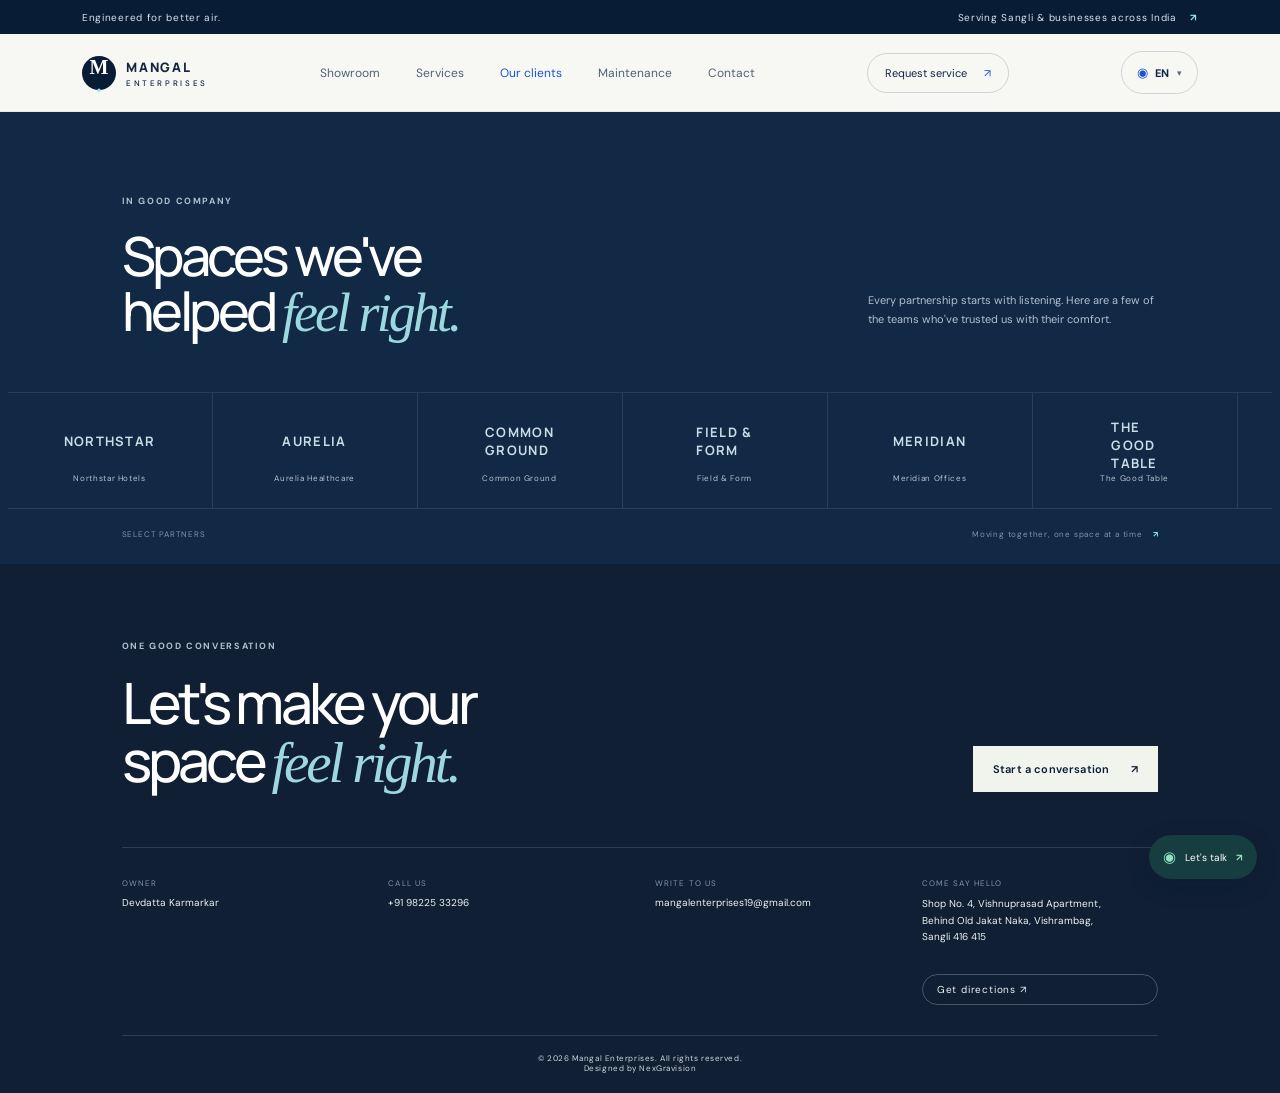
==== commit 40cdfb9c: "fix: footer contact section responsive alignment Desktop: - 4 equal columns (repeat(4,1fr)) for Owne" ====
--- a/clients.html
+++ b/clients.html
@@ -13,7 +13,7 @@
 <main>
 <section class="clients" id="clients" style="padding-top:83px"><div class="clients-head"><div><div class="eyebrow light"> IN GOOD COMPANY</div><h2>Spaces we've<br>helped <em>feel right.</em></h2></div><p>Every partnership starts with listening. Here are a few of the teams who've trusted us with their comfort.</p></div><div class="marquee"><div class="marquee-track" id="client-track"></div></div><div class="clients-foot"><span>SELECT PARTNERS</span><span>Moving together, one space at a time <b>↗</b></span></div></section>
 </main>
-<section class="contact" id="contact"><div class="contact-top"><div><div class="eyebrow light"> ONE GOOD CONVERSATION</div><h2>Let's make your<br>space <em>feel right.</em></h2></div><a class="button cream" id="contact-whatsapp" href="#">Start a conversation <span>↗</span></a></div><div class="contact-bottom"><a class="brand light-brand" href="index.html#home"><span class="brandmark">M<span>·</span></span><span class="brandname">MANGAL <small>ENTERPRISES</small></span></a><div><small>OWNER</small><span>Devdatta Karmarkar</span></div><div><small>CALL US</small><a href="tel:+919822533296">+91 98225 33296</a></div><div><small>WRITE TO US</small><a href="mailto:mangalenterprises19@gmail.com">mangalenterprises19@gmail.com</a></div><div class="contact-address"><small>COME SAY HELLO</small><span>Shop No. 4, Vishnuprasad Apartment,<br>Behind Old Jakat Naka, Vishrambag,<br>Sangli 416 415</span><a class="map-link" href="https://www.google.com/maps/search/?api=1&query=Vishnuprasad+Apartment+Behind+Old+Jakat+Naka+Vishrambag+Sangli+416415" target="_blank" rel="noopener">Get directions ↗</a></div></div><footer><div style="text-align:center"><div>© 2026 Mangal Enterprises. All rights reserved.</div><div>Designed by NexGravision</div></div></footer></section>
+<section class="contact" id="contact"><div class="contact-top"><div><div class="eyebrow light"> ONE GOOD CONVERSATION</div><h2>Let's make your<br>space <em>feel right.</em></h2></div><a class="button cream" id="contact-whatsapp" href="#">Start a conversation <span>↗</span></a></div><div class="contact-bottom"><div><small>OWNER</small><span>Devdatta Karmarkar</span></div><div><small>CALL US</small><a href="tel:+919822533296">+91 98225 33296</a></div><div><small>WRITE TO US</small><a href="mailto:mangalenterprises19@gmail.com">mangalenterprises19@gmail.com</a></div><div class="contact-address"><small>COME SAY HELLO</small><span>Shop No. 4, Vishnuprasad Apartment,<br>Behind Old Jakat Naka, Vishrambag,<br>Sangli 416 415</span></div><div class="contact-map-row"><a class="map-link" href="https://www.google.com/maps/search/?api=1&query=Vishnuprasad+Apartment+Behind+Old+Jakat+Naka+Vishrambag+Sangli+416415" target="_blank" rel="noopener">Get directions ↗</a></div></div><footer><div style="text-align:center"><div>© 2026 Mangal Enterprises. All rights reserved.</div><div>Designed by NexGravision</div></div></footer></section>
 <a class="whatsapp-float" id="float-whatsapp" href="#" aria-label="Chat on WhatsApp"><span class="wa-icon">◉</span><span>Let's talk</span><b>↗</b></a>
 <script>
 const CONFIG={whatsapp:'919822533296'};
--- a/styles.css
+++ b/styles.css
@@ -1,36 +1,27 @@
-:root{--navy:#091c35;--ink:#102541;--blue:#1755d1;--cyan:#91e3e7;--paper:#f7f8f4;--muted:#718095;--line:#e4e9ec;--white:#fff;--serif:Georgia,'Times New Roman',serif}*{box-sizing:border-box}html{scroll-behavior:smooth;scroll-padding-top:90px}body{margin:0;background:var(--paper);color:var(--ink);font-family:'DM Sans',sans-serif;font-size:14px;-webkit-font-smoothing:antialiased}a{color:inherit;text-decoration:none}button,input,select,textarea{font:inherit}.topline{height:34px;background:var(--navy);color:#d7e3ec;display:flex;justify-content:space-between;align-items:center;padding:0 6.4%;font-size:10px;letter-spacing:.07em}.topline b{color:var(--cyan);margin-left:10px}.nav{height:78px;padding:0 6.4%;display:flex;align-items:center;justify-content:space-between;background:var(--paper);position:sticky;top:0;z-index:5;border-bottom:1px solid #e7ebea}.brand{display:flex;align-items:center;gap:10px}.brandmark{width:34px;height:34px;background:var(--navy);color:white;border-radius:50%;display:grid;place-items:center;font:700 20px var(--serif);position:relative}.brandmark span{color:var(--cyan)}.brandname{font:800 13px Manrope,sans-serif;letter-spacing:.14em}.brandname small{display:block;font:500 8px 'DM Sans';letter-spacing:.33em;margin-top:2px}.nav nav{display:flex;gap:36px;color:#526176;font-size:12px}.nav nav a:hover,.nav nav a.active,.text-link:hover{color:var(--blue)}.nav-cta{font-size:11px;border:1px solid #cbd4da;border-radius:30px;padding:12px 17px}.nav-cta span{color:var(--blue);margin-left:14px}.menu-toggle{display:none}.hero{min-height:620px;display:grid;grid-template-columns:1fr 1fr;background:#eef2f1;position:relative;overflow:hidden}.hero-copy{padding:60px 4vw 60px 8%;position:relative;z-index:1}.eyebrow{font-size:9px;letter-spacing:.18em;color:#5b6c80;font-weight:700;display:flex;align-items:center}.hero h1,.section h2,.clients h2,.contact h2,.maintenance h2,.manifesto h2{font:500 clamp(48px,6.2vw,82px)/1.02 Manrope,sans-serif;letter-spacing:-.065em;margin:27px 0 23px;color:var(--navy)}h1 em,h2 em{font-family:var(--serif);font-weight:400;color:#315c79;letter-spacing:-.055em}.hero-intro{max-width:390px;color:#657486;font-size:14px;line-height:1.9}.hero-actions{display:flex;align-items:center;gap:27px;margin-top:32px}.button{display:inline-flex;align-items:center;justify-content:space-between;border:0;cursor:pointer;font-size:11px;font-weight:600;letter-spacing:.015em;padding:16px 20px;transition:.25s transform,.25s background}.button:hover{transform:translateY(-2px)}.button span{margin-left:22px}.primary{background:var(--navy);color:white}.primary:hover{background:#17417b}.text-link{font-size:11px;font-weight:600}.text-link span{color:var(--blue);margin-left:8px}.hero-note{display:flex;align-items:center;gap:12px;margin-top:59px;font-size:10px;color:#728095}.hero-note b{color:var(--ink)}.avatars{display:flex}.avatars i{width:25px;height:25px;border:2px solid #eef2f1;border-radius:50%;display:grid;place-items:center;background:#bbd6dc;color:var(--navy);font:700 8px 'DM Sans';font-style:normal;margin-left:-5px}.avatars i:nth-child(2){background:#d8d0bf}.avatars i:nth-child(3){background:var(--navy);color:white}.hero-art{background:linear-gradient(135deg,#d1e0df,#a9c9d0 55%,#8eb2bf);position:relative;overflow:hidden;min-height:600px;display:flex;align-items:center;justify-content:center}.orb{position:absolute;width:320px;height:320px;border:1px solid #ffffff6b;border-radius:50%;left:20%;top:-5%;box-shadow:0 0 0 25px #ffffff15,0 0 0 60px #ffffff12,0 0 0 100px #ffffff07}.hero-sun{position:absolute;width:200px;height:200px;border-radius:50%;background:linear-gradient(140deg,#f2eddf,#d8e2d8);top:5%;left:38%;box-shadow:0 30px 80px #68899b45}.hero-machine{position:absolute;z-index:1;width:min(65%,350px);height:220px;top:28%;left:18%;background:linear-gradient(155deg,#fdfdfb,#e8e9e4 60%,#d4d9d8);border-radius:4px 4px 14px 14px;box-shadow:0 34px 55px #315c793e,inset 0 1px white;transform:rotate(-3deg);padding:22px 25px}.machine-label{font:800 10px Manrope;letter-spacing:.18em;color:#667584}.machine-label span{color:#53a6bb;font-size:7px;margin-left:4px}.machine-slats{position:absolute;right:30px;bottom:42px;display:flex;gap:5px}.machine-slats i{display:block;width:2px;height:22px;background:#a9b2b1;border-radius:4px}.machine-status{position:absolute;bottom:16px;left:25px;font-size:7px;letter-spacing:.16em;color:#869091}.machine-status i{width:4px;height:4px;border-radius:50%;display:inline-block;background:#6baea5;margin-right:6px}.hero-caption{position:absolute;top:7%;left:7%;right:7%;display:flex;justify-content:space-between;color:#53707a;font-size:8px;letter-spacing:.16em}.art-stamp{position:absolute;right:5%;top:35%;font:italic 13px/1.3 var(--serif);letter-spacing:.06em;color:#f7f8ef;transform:rotate(8deg)}.art-index{position:absolute;bottom:10%;right:9%;font-size:8px;letter-spacing:.16em;color:#416470}.hero-scroll{position:absolute;bottom:22px;left:6.4%;font-size:8px;letter-spacing:.16em;color:#708092}.hero-scroll span{margin-left:14px;color:var(--blue)}.trust-strip{padding:22px 6.4%;display:flex;justify-content:space-between;align-items:center;border-bottom:1px solid var(--line);color:#778697;font-size:9px;letter-spacing:.13em}.trust-strip div{font:500 17px var(--serif);letter-spacing:0;color:#365066}.trust-strip b{color:#64a7b5;font:12px 'DM Sans';padding:0 9px}.section{padding:105px 9.5%}.section-head{display:flex;justify-content:space-between;align-items:end}.section h2,.clients h2,.contact h2,.maintenance h2{font-size:clamp(42px,5.2vw,66px);margin:21px 0 0}.download-link{border-bottom:1px solid #9daeba;padding:11px 2px;color:#405671;font-size:11px}.download-link span{margin-left:19px;color:var(--blue)}.section-sub{color:#778595;margin:17px 0 35px}.catalog-tools{display:flex;align-items:center;justify-content:space-between;gap:18px;border-top:1px solid var(--line);border-bottom:1px solid var(--line);padding:15px 0;margin-bottom:27px}.searchbox{height:39px;width:240px;border:1px solid #e2e7e8;background:white;display:flex;align-items:center;padding:0 12px;gap:9px}.searchbox span{font-size:20px;color:#66819a}.searchbox input{border:0;outline:0;min-width:0;font-size:11px;width:100%;background:transparent}.filters{display:flex;gap:7px;flex-wrap:wrap;justify-content:end}.filter{border:1px solid #dce2e5;background:transparent;padding:9px 12px;border-radius:22px;color:#68788a;font-size:9px;cursor:pointer;white-space:nowrap}.filter.active,.filter:hover{background:var(--navy);border-color:var(--navy);color:white}.product-grid{display:grid;grid-template-columns:repeat(3,1fr);gap:30px 19px}.product-card{background:#fff;transition:transform .25s,box-shadow .25s;cursor:pointer;min-width:0}.product-card:hover{transform:translateY(-5px);box-shadow:0 18px 36px #18344d14}.product-count{position:absolute;top:13px;left:15px;font-size:8px;color:#778697;letter-spacing:.1em}.product-tag{position:absolute;top:12px;right:12px;background:#ffffffc9;padding:6px 9px;font-size:8px;color:#52687a}.product-content{padding:17px 18px 19px}.product-category{font-size:8px;letter-spacing:.15em;color:#6d8a9b;text-transform:uppercase}.product-content h3{font:600 17px Manrope;margin:8px 0;color:var(--navy);letter-spacing:-.03em}.product-content p{font-size:10px;color:#798697;line-height:1.65;min-height:34px;margin:0}.product-foot{margin-top:16px;padding-top:12px;border-top:1px solid #edf0f0;display:flex;justify-content:space-between;font-size:10px;color:#345b75}.product-foot span:last-child{color:var(--blue)}.empty-state{grid-column:1/-1;text-align:center;padding:60px;color:#66788a}.manifesto{background:var(--navy);color:white;display:grid;grid-template-columns:1fr 1fr;min-height:475px}.manifesto-art{background:var(--navy);position:relative;overflow:hidden;display:grid;place-items:center}.manifesto-ring{width:270px;height:270px;border-radius:50%;border:1px solid #a7dde27a;box-shadow:0 0 0 32px #91e3e70d,0 0 0 74px #91e3e70a,0 0 0 118px #91e3e707}.manifesto-art>span{position:absolute;font:italic 25px/1.1 var(--serif);color:#b9dce0;letter-spacing:.06em;transform:rotate(-8deg);text-align:center}.manifesto-art>b{position:absolute;bottom:30px;left:35px;font:400 42px var(--serif);color:#6fa9b8}.manifesto-copy{padding:84px 12% 78px}.eyebrow.light{color:#abc2ce}.eyebrow.light i{background:var(--cyan)}.manifesto h2{color:white;font-size:62px;margin:22px 0}.manifesto h2 em,.clients h2 em,.contact h2 em{color:#9ed8df}.manifesto-copy p{max-width:420px;color:#b0c0ce;font-size:12px;line-height:1.9}.light-link{display:inline-block;border-bottom:1px solid #557286;padding:13px 0;margin-top:16px;color:white;font-size:10px}.light-link span{color:var(--cyan);margin-left:20px}.services .section-head{align-items:end;margin-bottom:45px}.head-aside{font-size:11px;line-height:1.8;color:#788796}.service-grid{display:grid;grid-template-columns:repeat(5,1fr);border-top:1px solid var(--line);border-left:1px solid var(--line)}.service-card{min-height:170px;padding:21px 16px;border-right:1px solid var(--line);border-bottom:1px solid var(--line);transition:background .25s}.service-card:hover{background:white}.service-num{font:italic 13px var(--serif);color:#5799ad}.service-icon{display:block;font-size:22px;margin:19px 0 12px;color:#42627d}.service-card h3{font:600 12px Manrope;margin:0;color:var(--navy)}.service-card p{font-size:9px;line-height:1.6;color:#8895a2;margin:8px 0 0}.clients{background:#112944;color:white;padding:83px 9.5% 25px;overflow:hidden}.clients-head{display:flex;justify-content:space-between;align-items:end}.clients h2{color:white;font-size:54px;margin:21px 0 0}.clients-head>p{max-width:290px;color:#b2c0cf;font-size:11px;line-height:1.8}.marquee{margin:51px -11% 0;overflow:hidden;border-top:1px solid #ffffff1a;border-bottom:1px solid #ffffff1a}.marquee-track{width:max-content;display:flex;animation:marquee 36s linear infinite}.marquee:hover .marquee-track{animation-play-state:paused}@keyframes marquee{to{transform:translateX(-50%)}}.client-card{width:205px;height:115px;border-right:1px solid #ffffff1a;display:flex;align-items:center;justify-content:center;flex-direction:column;gap:10px;color:white}.client-logo{width:118px;height:45px;display:grid;place-items:center}.client-logo img{max-height:45px;max-width:118px;object-fit:contain}.client-logo b{font:700 13px Manrope;letter-spacing:.1em;color:#cadde6}.client-card>span{font-size:8px;letter-spacing:.08em;color:#b7c5d0}.clients-foot{display:flex;justify-content:space-between;padding-top:20px;color:#8194a7;font-size:8px;letter-spacing:.1em}.clients-foot b{color:var(--cyan);margin-left:7px}.maintenance{display:grid;grid-template-columns:.85fr 1.15fr;gap:9%;align-items:start;padding-top:112px;padding-bottom:112px}.maintenance-copy{position:sticky;top:120px}.maintenance h2{font-size:60px}.maintenance-copy>p{max-width:335px;font-size:12px;line-height:1.8;color:#798697;margin:22px 0 34px}.service-promise{display:flex;gap:14px;padding:16px 0;border-top:1px solid var(--line);max-width:360px}.service-promise>b{font:italic 13px var(--serif);color:#4f8fa3}.service-promise span{display:grid;gap:5px}.service-promise strong{font-size:10px}.service-promise small{font-size:9px;color:#8793a0}.form-card{background:white;padding:34px 37px;box-shadow:0 12px 42px #1129440b;position:relative}.form-heading{display:flex;align-items:center;justify-content:space-between;border-bottom:1px solid var(--line);padding-bottom:17px;margin-bottom:21px}.form-heading h3{font:600 21px Manrope;margin:0}.form-heading>span{font-size:8px;letter-spacing:.14em;color:#91a0ab}.form-grid{display:grid;grid-template-columns:1fr 1fr;gap:15px 13px}.form-grid>label,.form-row label{font-size:9px;color:#657587;display:grid;gap:7px}.form-grid input,.form-grid select,.form-grid textarea,.enquiry-wrap input,.enquiry-wrap textarea{width:100%;border:1px solid #e1e6e8;background:#fbfcfb;padding:11px 10px;outline:0;font-size:10px;color:#24374c;border-radius:0}.form-grid input:focus,.form-grid select:focus,.form-grid textarea:focus,.enquiry-wrap input:focus,.enquiry-wrap textarea:focus{border-color:#76a9b7}.form-grid>label:nth-last-child(1),.form-grid>label:nth-last-child(2){grid-column:1/-1}.form-grid .form-row{grid-column:1/-1;display:grid;grid-template-columns:1fr 1fr;gap:13px}.form-grid textarea{resize:vertical}.optional{font-size:7px;color:#9aa7af;margin-left:6px;letter-spacing:.1em}.submit{width:100%;margin-top:20px}.form-privacy{font-size:8px;color:#9aa5ad;text-align:center}.success{background:#eff7f3;border:1px solid #d4e9dc;padding:18px;margin-top:17px;color:#254838}.success-icon{width:24px;height:24px;border-radius:50%;background:#d2e9dc;display:inline-grid;place-items:center;margin-right:9px}.success strong{font:600 14px Manrope}.success p{font-size:10px;line-height:1.6}.success[hidden]{display:none}.success .text-link{border:0;background:none;color:#1b6447;cursor:pointer;padding:6px 0}.contact{background:#101f33;color:white;padding:76px 9.5% 20px}.contact-top{display:flex;align-items:end;justify-content:space-between;padding-bottom:55px;border-bottom:1px solid #ffffff20}.contact h2{color:white;font-size:57px;margin:21px 0 0}.button.cream{background:#f1f4ed;color:var(--navy)}.button.cream:hover{background:white}.contact-bottom{display:grid;grid-template-columns:1.5fr 1fr 1.4fr 1fr;gap:25px;align-items:center;padding:30px 0}.light-brand .brandmark{background:#edf5f2;color:var(--navy)}.light-brand .brandname{color:white}.contact-bottom>div{display:grid;gap:8px}.contact-bottom small{font-size:8px;color:#8194a7;letter-spacing:.14em}.contact-bottom>div>a,.contact-bottom>div>span{font-size:10px;color:#eef2f3}footer{border-top:1px solid #ffffff20;padding-top:17px;display:flex;justify-content:center;align-items:center;font-size:8px;letter-spacing:.07em;color:#d0d8e0}footer b{color:var(--cyan)}footer a{color:#c0ccd3}.whatsapp-float{position:fixed;z-index:8;bottom:21px;right:23px;background:#163d40;color:white;border-radius:30px;padding:12px 14px;display:flex;align-items:center;gap:9px;font-size:10px;box-shadow:0 7px 22px #091c3536}.whatsapp-float:hover{background:#1f6058}.wa-icon{font-size:15px;color:#90e0c0}.whatsapp-float b{color:#90e0c0}.dialog-close{position:absolute;right:15px;top:11px;border:0;background:transparent;font-size:28px;color:#5a6c7c;cursor:pointer;z-index:2}dialog{border:0;padding:0;max-width:min(850px,94vw);width:850px;height:auto;max-height:90vh;overflow:auto;box-shadow:0 20px 80px #091c3544}dialog::backdrop{background:#071a33b8;backdrop-filter:blur(4px)}.detail-layout{display:grid;grid-template-columns:1fr 1fr;min-height:480px}.detail-image{background:#edf2f0;display:grid;place-items:center;padding:35px}.detail-image img{width:100%!important;height:390px!important;object-fit:cover;border-radius:12px}.detail-copy{padding:48px 38px}.detail-copy h2,.enquiry-wrap h2{font:600 35px Manrope;letter-spacing:-.05em;color:var(--navy);margin:12px 0}.detail-copy>p,.enquiry-wrap>p{font-size:11px;line-height:1.8;color:#738193}.detail-copy h4{font:600 10px Manrope;letter-spacing:.1em;text-transform:uppercase;color:#7990a0;margin:23px 0 9px}.detail-copy ul{padding-left:16px;margin:0;color:#4a5b6d;font-size:10px;line-height:2}.specs{display:grid;grid-template-columns:1fr 1fr;gap:8px}.specs span{font-size:9px;padding:10px;background:#f4f7f6;color:#69798a}.detail-actions{display:flex;gap:10px;margin-top:24px}.detail-actions .button{font-size:9px;padding:13px}.outline-button{border:1px solid #d1dade;background:white;color:#28445d}.enquiry-wrap{padding:40px 45px}.enquiry-wrap h2{font-size:38px}.enquiry-wrap>p{margin-bottom:22px}.enquiry-wrap form{display:grid;gap:11px}.enquiry-wrap .form-row{display:grid;grid-template-columns:100px 1fr;gap:11px}.enquiry-wrap textarea{resize:vertical}.enquiry-wrap .button{width:100%}.wa-send{justify-content:center}.wa-send[hidden]{display:none}
+:root{--navy:#091c35;--ink:#102541;--blue:#1755d1;--cyan:#91e3e7;--paper:#f7f8f4;--muted:#718095;--line:#e4e9ec;--white:#fff;--serif:Georgia,'Times New Roman',serif}*{box-sizing:border-box}html{scroll-behavior:smooth;scroll-padding-top:90px}body{margin:0;background:var(--paper);color:var(--ink);font-family:'DM Sans',sans-serif;font-size:14px;-webkit-font-smoothing:antialiased}a{color:inherit;text-decoration:none}button,input,select,textarea{font:inherit}.topline{height:34px;background:var(--navy);color:#d7e3ec;display:flex;justify-content:space-between;align-items:center;padding:0 6.4%;font-size:10px;letter-spacing:.07em}.topline b{color:var(--cyan);margin-left:10px}.nav{height:78px;padding:0 6.4%;display:flex;align-items:center;justify-content:space-between;background:var(--paper);position:sticky;top:0;z-index:5;border-bottom:1px solid #e7ebea}.brand{display:flex;align-items:center;gap:10px}.brandmark{width:34px;height:34px;background:var(--navy);color:white;border-radius:50%;display:grid;place-items:center;font:700 20px var(--serif);position:relative}.brandmark span{color:var(--cyan)}.brandname{font:800 13px Manrope,sans-serif;letter-spacing:.14em}.brandname small{display:block;font:500 8px 'DM Sans';letter-spacing:.33em;margin-top:2px}.nav nav{display:flex;gap:36px;color:#526176;font-size:12px}.nav nav a:hover,.nav nav a.active,.text-link:hover{color:var(--blue)}.nav-cta{font-size:11px;border:1px solid #cbd4da;border-radius:30px;padding:12px 17px}.nav-cta span{color:var(--blue);margin-left:14px}.menu-toggle{display:none}.hero{min-height:620px;display:grid;grid-template-columns:1fr 1fr;background:#eef2f1;position:relative;overflow:hidden}.hero-copy{padding:60px 4vw 60px 8%;position:relative;z-index:1}.eyebrow{font-size:9px;letter-spacing:.18em;color:#5b6c80;font-weight:700;display:flex;align-items:center}.hero h1,.section h2,.clients h2,.contact h2,.maintenance h2,.manifesto h2{font:500 clamp(48px,6.2vw,82px)/1.02 Manrope,sans-serif;letter-spacing:-.065em;margin:27px 0 23px;color:var(--navy)}h1 em,h2 em{font-family:var(--serif);font-weight:400;color:#315c79;letter-spacing:-.055em}.hero-intro{max-width:390px;color:#657486;font-size:14px;line-height:1.9}.hero-actions{display:flex;align-items:center;gap:27px;margin-top:32px}.button{display:inline-flex;align-items:center;justify-content:space-between;border:0;cursor:pointer;font-size:11px;font-weight:600;letter-spacing:.015em;padding:16px 20px;transition:.25s transform,.25s background}.button:hover{transform:translateY(-2px)}.button span{margin-left:22px}.primary{background:var(--navy);color:white}.primary:hover{background:#17417b}.text-link{font-size:11px;font-weight:600}.text-link span{color:var(--blue);margin-left:8px}.hero-note{display:flex;align-items:center;gap:12px;margin-top:59px;font-size:10px;color:#728095}.hero-note b{color:var(--ink)}.avatars{display:flex}.avatars i{width:25px;height:25px;border:2px solid #eef2f1;border-radius:50%;display:grid;place-items:center;background:#bbd6dc;color:var(--navy);font:700 8px 'DM Sans';font-style:normal;margin-left:-5px}.avatars i:nth-child(2){background:#d8d0bf}.avatars i:nth-child(3){background:var(--navy);color:white}.hero-art{background:linear-gradient(135deg,#d1e0df,#a9c9d0 55%,#8eb2bf);position:relative;overflow:hidden;min-height:600px;display:flex;align-items:center;justify-content:center;padding:40px 20px}.orb{position:absolute;width:320px;height:320px;border:1px solid #ffffff6b;border-radius:50%;left:20%;top:-5%;box-shadow:0 0 0 25px #ffffff15,0 0 0 60px #ffffff12,0 0 0 100px #ffffff07}.hero-sun{position:absolute;width:200px;height:200px;border-radius:50%;background:linear-gradient(140deg,#f2eddf,#d8e2d8);top:5%;left:38%;box-shadow:0 30px 80px #68899b45}.hero-machine{position:absolute;z-index:1;width:min(65%,350px);height:220px;top:28%;left:18%;background:linear-gradient(155deg,#fdfdfb,#e8e9e4 60%,#d4d9d8);border-radius:4px 4px 14px 14px;box-shadow:0 34px 55px #315c793e,inset 0 1px white;transform:rotate(-3deg);padding:22px 25px}.machine-label{font:800 10px Manrope;letter-spacing:.18em;color:#667584}.machine-label span{color:#53a6bb;font-size:7px;margin-left:4px}.machine-slats{position:absolute;right:30px;bottom:42px;display:flex;gap:5px}.machine-slats i{display:block;width:2px;height:22px;background:#a9b2b1;border-radius:4px}.machine-status{position:absolute;bottom:16px;left:25px;font-size:7px;letter-spacing:.16em;color:#869091}.machine-status i{width:4px;height:4px;border-radius:50%;display:inline-block;background:#6baea5;margin-right:6px}.hero-caption{position:absolute;top:7%;left:7%;right:7%;display:flex;justify-content:space-between;color:#53707a;font-size:8px;letter-spacing:.16em}.art-stamp{position:absolute;right:5%;top:35%;font:italic 13px/1.3 var(--serif);letter-spacing:.06em;color:#f7f8ef;transform:rotate(8deg)}.art-index{position:absolute;bottom:10%;right:9%;font-size:8px;letter-spacing:.16em;color:#416470}.hero-scroll{position:absolute;bottom:22px;left:6.4%;font-size:8px;letter-spacing:.16em;color:#708092}.hero-scroll span{margin-left:14px;color:var(--blue)}.trust-strip{padding:22px 6.4%;display:flex;justify-content:space-between;align-items:center;border-bottom:1px solid var(--line);color:#778697;font-size:9px;letter-spacing:.13em}.trust-strip div{font:500 17px var(--serif);letter-spacing:0;color:#365066}.trust-strip b{color:#64a7b5;font:12px 'DM Sans';padding:0 9px}.section{padding:105px 9.5%}.section-head{display:flex;justify-content:space-between;align-items:end}.section h2,.clients h2,.contact h2,.maintenance h2{font-size:clamp(42px,5.2vw,66px);margin:21px 0 0}.download-link{border-bottom:1px solid #9daeba;padding:11px 2px;color:#405671;font-size:11px}.download-link span{margin-left:19px;color:var(--blue)}.section-sub{color:#778595;margin:17px 0 35px}.catalog-tools{display:flex;align-items:center;justify-content:space-between;gap:18px;border-top:1px solid var(--line);border-bottom:1px solid var(--line);padding:15px 0;margin-bottom:27px}.searchbox{height:39px;width:240px;border:1px solid #e2e7e8;background:white;display:flex;align-items:center;padding:0 12px;gap:9px}.searchbox span{font-size:20px;color:#66819a}.searchbox input{border:0;outline:0;min-width:0;font-size:11px;width:100%;background:transparent}.filters{display:flex;gap:7px;flex-wrap:wrap;justify-content:end}.filter{border:1px solid #dce2e5;background:transparent;padding:9px 12px;border-radius:22px;color:#68788a;font-size:9px;cursor:pointer;white-space:nowrap}.filter.active,.filter:hover{background:var(--navy);border-color:var(--navy);color:white}.product-grid{display:grid;grid-template-columns:repeat(3,1fr);gap:30px 19px}.product-card{background:#fff;transition:transform .25s,box-shadow .25s;cursor:pointer;min-width:0}.product-card:hover{transform:translateY(-5px);box-shadow:0 18px 36px #18344d14}.product-count{position:absolute;top:13px;left:15px;font-size:8px;color:#778697;letter-spacing:.1em}.product-tag{position:absolute;top:12px;right:12px;background:#ffffffc9;padding:6px 9px;font-size:8px;color:#52687a}.product-content{padding:17px 18px 19px}.product-category{font-size:8px;letter-spacing:.15em;color:#6d8a9b;text-transform:uppercase}.product-content h3{font:600 17px Manrope;margin:8px 0;color:var(--navy);letter-spacing:-.03em}.product-content p{font-size:10px;color:#798697;line-height:1.65;min-height:34px;margin:0}.product-foot{margin-top:16px;padding-top:12px;border-top:1px solid #edf0f0;display:flex;justify-content:space-between;font-size:10px;color:#345b75}.product-foot span:last-child{color:var(--blue)}.empty-state{grid-column:1/-1;text-align:center;padding:60px;color:#66788a}.manifesto{background:var(--navy);color:white;display:grid;grid-template-columns:1fr 1fr;min-height:475px}.manifesto-art{background:var(--navy);position:relative;overflow:hidden;display:grid;place-items:center}.manifesto-ring{width:270px;height:270px;border-radius:50%;border:1px solid #a7dde27a;box-shadow:0 0 0 32px #91e3e70d,0 0 0 74px #91e3e70a,0 0 0 118px #91e3e707}.manifesto-art>span{position:absolute;font:italic 25px/1.1 var(--serif);color:#b9dce0;letter-spacing:.06em;transform:rotate(-8deg);text-align:center}.manifesto-art>b{position:absolute;bottom:30px;left:35px;font:400 42px var(--serif);color:#6fa9b8}.manifesto-copy{padding:84px 12% 78px}.eyebrow.light{color:#abc2ce}.eyebrow.light i{background:var(--cyan)}.manifesto h2{color:white;font-size:62px;margin:22px 0}.manifesto h2 em,.clients h2 em,.contact h2 em{color:#9ed8df}.manifesto-copy p{max-width:420px;color:#b0c0ce;font-size:12px;line-height:1.9}.light-link{display:inline-block;border-bottom:1px solid #557286;padding:13px 0;margin-top:16px;color:white;font-size:10px}.light-link span{color:var(--cyan);margin-left:20px}.services .section-head{align-items:end;margin-bottom:45px}.head-aside{font-size:11px;line-height:1.8;color:#788796}.service-grid{display:grid;grid-template-columns:repeat(5,1fr);border-top:1px solid var(--line);border-left:1px solid var(--line)}.service-card{min-height:170px;padding:21px 16px;border-right:1px solid var(--line);border-bottom:1px solid var(--line);transition:background .25s}.service-card:hover{background:white}.service-num{font:italic 13px var(--serif);color:#5799ad}.service-icon{display:block;font-size:22px;margin:19px 0 12px;color:#42627d}.service-card h3{font:600 12px Manrope;margin:0;color:var(--navy)}.service-card p{font-size:9px;line-height:1.6;color:#8895a2;margin:8px 0 0}.clients{background:#112944;color:white;padding:83px 9.5% 25px;overflow:hidden}.clients-head{display:flex;justify-content:space-between;align-items:end}.clients h2{color:white;font-size:54px;margin:21px 0 0}.clients-head>p{max-width:290px;color:#b2c0cf;font-size:11px;line-height:1.8}.marquee{margin:51px -11% 0;overflow:hidden;border-top:1px solid #ffffff1a;border-bottom:1px solid #ffffff1a}.marquee-track{width:max-content;display:flex;animation:marquee 36s linear infinite}.marquee:hover .marquee-track{animation-play-state:paused}@keyframes marquee{to{transform:translateX(-50%)}}.client-card{width:205px;height:115px;border-right:1px solid #ffffff1a;display:flex;align-items:center;justify-content:center;flex-direction:column;gap:10px;color:white}.client-logo{width:118px;height:45px;display:grid;place-items:center}.client-logo img{max-height:45px;max-width:118px;object-fit:contain}.client-logo b{font:700 13px Manrope;letter-spacing:.1em;color:#cadde6}.client-card>span{font-size:8px;letter-spacing:.08em;color:#b7c5d0}.clients-foot{display:flex;justify-content:space-between;padding-top:20px;color:#8194a7;font-size:8px;letter-spacing:.1em}.clients-foot b{color:var(--cyan);margin-left:7px}.maintenance{display:grid;grid-template-columns:.85fr 1.15fr;gap:9%;align-items:start;padding-top:112px;padding-bottom:112px}.maintenance-copy{position:sticky;top:120px}.maintenance h2{font-size:60px}.maintenance-copy>p{max-width:335px;font-size:12px;line-height:1.8;color:#798697;margin:22px 0 34px}.service-promise{display:flex;gap:14px;padding:16px 0;border-top:1px solid var(--line);max-width:360px}.service-promise>b{font:italic 13px var(--serif);color:#4f8fa3}.service-promise span{display:grid;gap:5px}.service-promise strong{font-size:10px}.service-promise small{font-size:9px;color:#8793a0}.form-card{background:white;padding:34px 37px;box-shadow:0 12px 42px #1129440b;position:relative}.form-heading{display:flex;align-items:center;justify-content:space-between;border-bottom:1px solid var(--line);padding-bottom:17px;margin-bottom:21px}.form-heading h3{font:600 21px Manrope;margin:0}.form-heading>span{font-size:8px;letter-spacing:.14em;color:#91a0ab}.form-grid{display:grid;grid-template-columns:1fr 1fr;gap:15px 13px}.form-grid>label,.form-row label{font-size:9px;color:#657587;display:grid;gap:7px}.form-grid input,.form-grid select,.form-grid textarea,.enquiry-wrap input,.enquiry-wrap textarea{width:100%;border:1px solid #e1e6e8;background:#fbfcfb;padding:11px 10px;outline:0;font-size:10px;color:#24374c;border-radius:0}.form-grid input:focus,.form-grid select:focus,.form-grid textarea:focus,.enquiry-wrap input:focus,.enquiry-wrap textarea:focus{border-color:#76a9b7}.form-grid>label:nth-last-child(1),.form-grid>label:nth-last-child(2){grid-column:1/-1}.form-grid .form-row{grid-column:1/-1;display:grid;grid-template-columns:1fr 1fr;gap:13px}.form-grid textarea{resize:vertical}.optional{font-size:7px;color:#9aa7af;margin-left:6px;letter-spacing:.1em}.submit{width:100%;margin-top:20px}.form-privacy{font-size:8px;color:#9aa5ad;text-align:center}.success{background:#eff7f3;border:1px solid #d4e9dc;padding:18px;margin-top:17px;color:#254838}.success-icon{width:24px;height:24px;border-radius:50%;background:#d2e9dc;display:inline-grid;place-items:center;margin-right:9px}.success strong{font:600 14px Manrope}.success p{font-size:10px;line-height:1.6}.success[hidden]{display:none}.success .text-link{border:0;background:none;color:#1b6447;cursor:pointer;padding:6px 0}.contact{background:#101f33;color:white;padding:76px 9.5% 20px}.contact-top{display:flex;align-items:end;justify-content:space-between;padding-bottom:55px;border-bottom:1px solid #ffffff20}.contact h2{color:white;font-size:57px;margin:21px 0 0}.button.cream{background:#f1f4ed;color:var(--navy)}.button.cream:hover{background:white}.contact-bottom{display:grid;grid-template-columns:repeat(4,1fr);gap:20px 30px;align-items:start;padding:30px 0}.contact-map-row{grid-column:4;grid-row:2}.light-brand .brandmark{background:#edf5f2;color:var(--navy)}.light-brand .brandname{color:white}.contact-bottom>div{display:grid;gap:8px;align-content:start}.contact-bottom small{font-size:8px;color:#8194a7;letter-spacing:.14em}.contact-bottom>div>a,.contact-bottom>div>span{font-size:10px;color:#eef2f3}footer{border-top:1px solid #ffffff20;padding-top:17px;display:flex;justify-content:center;align-items:center;font-size:8px;letter-spacing:.07em;color:#d0d8e0}footer b{color:var(--cyan)}footer a{color:#c0ccd3}.whatsapp-float{position:fixed;z-index:8;bottom:21px;right:23px;background:#163d40;color:white;border-radius:30px;padding:12px 14px;display:flex;align-items:center;gap:9px;font-size:10px;box-shadow:0 7px 22px #091c3536}.whatsapp-float:hover{background:#1f6058}.wa-icon{font-size:15px;color:#90e0c0}.whatsapp-float b{color:#90e0c0}.dialog-close{position:absolute;right:15px;top:11px;border:0;background:transparent;font-size:28px;color:#5a6c7c;cursor:pointer;z-index:2}dialog{border:0;padding:0;max-width:min(850px,94vw);width:850px;height:auto;max-height:90vh;overflow:auto;box-shadow:0 20px 80px #091c3544}dialog::backdrop{background:#071a33b8;backdrop-filter:blur(4px)}.detail-layout{display:grid;grid-template-columns:1fr 1fr;min-height:480px}.detail-image{background:#edf2f0;display:grid;place-items:center;padding:35px}.detail-image img{width:100%!important;height:390px!important;object-fit:cover;border-radius:12px}.detail-copy{padding:48px 38px}.detail-copy h2,.enquiry-wrap h2{font:600 35px Manrope;letter-spacing:-.05em;color:var(--navy);margin:12px 0}.detail-copy>p,.enquiry-wrap>p{font-size:11px;line-height:1.8;color:#738193}.detail-copy h4{font:600 10px Manrope;letter-spacing:.1em;text-transform:uppercase;color:#7990a0;margin:23px 0 9px}.detail-copy ul{padding-left:16px;margin:0;color:#4a5b6d;font-size:10px;line-height:2}.specs{display:grid;grid-template-columns:1fr 1fr;gap:8px}.specs span{font-size:9px;padding:10px;background:#f4f7f6;color:#69798a}.detail-actions{display:flex;gap:10px;margin-top:24px}.detail-actions .button{font-size:9px;padding:13px}.outline-button{border:1px solid #d1dade;background:white;color:#28445d}.enquiry-wrap{padding:40px 45px}.enquiry-wrap h2{font-size:38px}.enquiry-wrap>p{margin-bottom:22px}.enquiry-wrap form{display:grid;gap:11px}.enquiry-wrap .form-row{display:grid;grid-template-columns:100px 1fr;gap:11px}.enquiry-wrap textarea{resize:vertical}.enquiry-wrap .button{width:100%}.wa-send{justify-content:center}.wa-send[hidden]{display:none}
 @media(max-width:900px){.nav{padding:0 5%}.nav nav{display:none;position:absolute;top:77px;left:0;right:0;background:var(--paper);padding:20px 6%;flex-direction:column;gap:20px;border-bottom:1px solid var(--line);z-index:10}.nav nav.open{display:flex}.menu-toggle{display:block;margin-left:auto;margin-right:14px;border:0;background:none;font-size:20px;color:var(--navy)}.nav-cta{padding:10px 12px;font-size:9px}.nav-cta span{margin-left:5px}.hero-copy{padding-left:9%}.product-grid{grid-template-columns:repeat(2,1fr)}.service-grid{grid-template-columns:repeat(3,1fr)}.section{padding-left:7%;padding-right:7%}.maintenance{gap:5%}.form-card{padding:28px 25px}.manifesto-copy{padding-left:9%;padding-right:8%}.clients{padding-left:7%;padding-right:7%}}
-@media(max-width:640px){html{scroll-padding-top:70px}.topline{padding:0 5%;height:30px;font-size:8px}.topline span:first-child{display:none}.topline span:last-child{margin-left:auto}.nav{height:65px;padding:0 5%}.brandmark{width:30px;height:30px}.brandname{font-size:11px}.nav nav{display:none;position:absolute;top:64px;left:0;right:0;background:var(--paper);padding:20px 6%;flex-direction:column;gap:20px;border-bottom:1px solid var(--line)}.nav nav.open{display:flex}.menu-toggle{display:block;margin-left:auto;margin-right:14px;border:0;background:none;font-size:20px;color:var(--navy)}.nav-cta{padding:10px 12px;font-size:9px}.nav-cta span{margin-left:5px}.hero{grid-template-columns:1fr;min-height:0}.hero-copy{padding:20px 6% 15px}.hero h1{font-size:61px;margin:23px 0 17px}.hero-intro{font-size:12px;max-width:340px}.hero-actions{margin-top:25px;gap:18px}.hero-actions .button{padding:14px;font-size:10px}.hero-note{margin-top:35px}.hero-art{min-height:420px}.hero-frame{width:70%;transform:rotate(-2deg)}.hero-thumb{width:22%;bottom:15%;left:5%}.hero-badge{width:70px;height:70px;top:10%;right:5%}.hero-badge-num{font-size:18px}.hero-badge-label{font-size:7px}.hero-side-text{display:none}.hero-scroll{display:none}.trust-strip{padding:16px 5%;font-size:7px}.trust-strip div{font-size:13px}.trust-strip div b{padding:0 3px}.trust-strip>span:last-child{display:none}.section{padding:70px 6%}.section-head{align-items:start;gap:20px}.section h2,.maintenance h2{font-size:48px}.download-link{font-size:9px;white-space:nowrap;margin-top:23px}.section-sub{font-size:11px;margin:13px 0 23px}.catalog-tools{align-items:stretch;flex-direction:column}.searchbox{width:100%}.filters{justify-content:flex-start;overflow-x:auto;padding-bottom:4px;flex-wrap:nowrap}.filter{font-size:8px;padding:8px 11px}.product-grid{gap:13px}.product-image{height:150px}.product-image img{width:100%;height:100%;object-fit:cover}.product-content{padding:12px}.product-content h3{font-size:13px}.product-content p{font-size:9px;min-height:44px}.product-foot{font-size:9px;margin-top:12px}.manifesto{grid-template-columns:1fr}.manifesto-art{min-height:260px}.manifesto-ring{width:190px;height:190px}.manifesto-art>span{font-size:19px}.manifesto-copy{padding:56px 8% 62px}.manifesto h2{font-size:52px}.manifesto-copy p{font-size:11px}.services .section-head{margin-bottom:28px}.head-aside{font-size:9px;max-width:130px}.service-grid{grid-template-columns:repeat(2,1fr)}.service-card{min-height:150px;padding:16px 13px}.service-icon{margin:14px 0 10px}.clients{padding:60px 6% 20px}.clients-head{display:block}.clients h2{font-size:47px}.clients-head>p{font-size:10px;margin-top:18px}.marquee{margin:33px -7% 0}.client-card{width:170px;height:100px}.clients-foot{font-size:7px}.maintenance{grid-template-columns:1fr;padding-top:70px;padding-bottom:72px;gap:28px}.maintenance-copy{position:static}.maintenance h2{font-size:51px}.maintenance-copy>p{font-size:11px;margin:16px 0 22px}.service-promise{padding:12px 0}.form-card{padding:24px 18px}.form-heading h3{font-size:18px}.form-grid{gap:12px 9px}.form-grid input,.form-grid select,.form-grid textarea{padding:10px 8px;font-size:9px}.contact{padding:58px 6% 18px}.contact-top{display:block;padding-bottom:34px}.contact h2{font-size:47px}.contact-top .button{margin-top:25px}.contact-bottom{grid-template-columns:1fr 1fr;gap:23px 13px;padding:25px 0}.contact-bottom .brand{grid-column:1/-1}.contact-bottom>div>a,.contact-bottom>div>span{font-size:9px}footer{font-size:7px;gap:10px}footer span:nth-child(2){display:none}.whatsapp-float{right:12px;bottom:12px}.detail-layout{grid-template-columns:1fr}.detail-image{height:auto;padding:23px;position:static}.detail-image img{height:250px!important}.detail-copy{padding:28px 24px}.detail-copy h2{font-size:28px}.detail-actions{flex-wrap:wrap}.enquiry-wrap{padding:38px 23px 26px}.enquiry-wrap h2{font-size:33px}}
+@media(max-width:640px){html{scroll-padding-top:70px}.topline{padding:0 5%;height:30px;font-size:8px}.topline span:first-child{display:none}.topline span:last-child{margin-left:auto}.nav{height:65px;padding:0 5%}.brandmark{width:30px;height:30px}.brandname{font-size:11px}.nav nav{display:none;position:absolute;top:64px;left:0;right:0;background:var(--paper);padding:20px 6%;flex-direction:column;gap:20px;border-bottom:1px solid var(--line)}.nav nav.open{display:flex}.menu-toggle{display:block;margin-left:auto;margin-right:14px;border:0;background:none;font-size:20px;color:var(--navy)}.nav-cta{padding:10px 12px;font-size:9px}.nav-cta span{margin-left:5px}.hero{grid-template-columns:1fr;min-height:0}.hero-copy{padding:20px 6% 15px}.hero h1{font-size:61px;margin:23px 0 17px}.hero-intro{font-size:12px;max-width:340px}.hero-actions{margin-top:25px;gap:18px}.hero-actions .button{padding:14px;font-size:10px}.hero-note{margin-top:35px}.hero-art{min-height:420px}.hero-frame{width:75%;transform:rotate(-2deg)}.hero-thumb{width:26%;bottom:-6%;left:-6%}.hero-badge{width:65px;height:65px;top:-6%;right:-6%}.hero-badge-num{font-size:18px}.hero-badge-label{font-size:7px}.hero-side-text{display:none}.hero-scroll{display:none}.trust-strip{padding:16px 5%;font-size:7px}.trust-strip div{font-size:13px}.trust-strip div b{padding:0 3px}.trust-strip>span:last-child{display:none}.section{padding:70px 6%}.section-head{align-items:start;gap:20px}.section h2,.maintenance h2{font-size:48px}.download-link{font-size:9px;white-space:nowrap;margin-top:23px}.section-sub{font-size:11px;margin:13px 0 23px}.catalog-tools{align-items:stretch;flex-direction:column}.searchbox{width:100%}.filters{justify-content:flex-start;overflow-x:auto;padding-bottom:4px;flex-wrap:nowrap}.filter{font-size:8px;padding:8px 11px}.product-grid{gap:13px}.product-image{height:150px}.product-image img{width:100%;height:100%;object-fit:cover}.product-content{padding:12px}.product-content h3{font-size:13px}.product-content p{font-size:9px;min-height:44px}.product-foot{font-size:9px;margin-top:12px}.manifesto{grid-template-columns:1fr}.manifesto-art{min-height:260px}.manifesto-ring{width:190px;height:190px}.manifesto-art>span{font-size:19px}.manifesto-copy{padding:56px 8% 62px}.manifesto h2{font-size:52px}.manifesto-copy p{font-size:11px}.services .section-head{margin-bottom:28px}.head-aside{font-size:9px;max-width:130px}.service-grid{grid-template-columns:repeat(2,1fr)}.service-card{min-height:150px;padding:16px 13px}.service-icon{margin:14px 0 10px}.clients{padding:60px 6% 20px}.clients-head{display:block}.clients h2{font-size:47px}.clients-head>p{font-size:10px;margin-top:18px}.marquee{margin:33px -7% 0}.client-card{width:170px;height:100px}.clients-foot{font-size:7px}.maintenance{grid-template-columns:1fr;padding-top:70px;padding-bottom:72px;gap:28px}.maintenance-copy{position:static}.maintenance h2{font-size:51px}.maintenance-copy>p{font-size:11px;margin:16px 0 22px}.service-promise{padding:12px 0}.form-card{padding:24px 18px}.form-heading h3{font-size:18px}.form-grid{gap:12px 9px}.form-grid input,.form-grid select,.form-grid textarea{padding:10px 8px;font-size:9px}.contact{padding:58px 6% 18px}.contact-top{display:block;padding-bottom:34px}.contact h2{font-size:47px}.contact-top .button{margin-top:25px}.contact-bottom{grid-template-columns:1fr 1fr;gap:20px 16px;padding:25px 0}.contact-map-row{grid-column:1/-1;grid-row:auto}.contact-bottom>div>a,.contact-bottom>div>span{font-size:9px;overflow-wrap:anywhere}footer{font-size:7px;gap:10px}footer span:nth-child(2){display:none}.whatsapp-float{right:12px;bottom:12px}.detail-layout{grid-template-columns:1fr}.detail-image{height:auto;padding:23px;position:static}.detail-image img{height:250px!important}.detail-copy{padding:28px 24px}.detail-copy h2{font-size:28px}.detail-actions{flex-wrap:wrap}.enquiry-wrap{padding:38px 23px 26px}.enquiry-wrap h2{font-size:33px}}
 @media(prefers-reduced-motion:reduce){*,*::before,*::after{scroll-behavior:auto!important;animation-duration:.01ms!important;transition-duration:.01ms!important}}
 /* Product card images: premium catalog look, edge-to-edge fill */
 .product-image{height:230px;overflow:hidden;position:relative;background:#edf2f0}
 .product-image img{width:100%;height:100%;object-fit:cover;object-position:center;display:block;transition:transform .35s}
 .product-card:hover .product-image img{transform:scale(1.05)}
 .detail-image img{width:100%!important;height:390px!important;object-fit:cover;border-radius:12px}
-.hero-photo{position:absolute;left:10%;bottom:3%;width:58%;height:58%;object-fit:cover;border-radius:14px;box-shadow:0 22px 44px #091c3540;z-index:2}
-.hero-frame{position:relative;width:clamp(320px,50%,480px);transform:rotate(-4deg);z-index:2;filter:drop-shadow(0 30px 50px rgba(9,28,53,.35))}
-.hero-frame img{width:100%;height:auto;border-radius:18px;display:block}
-.hero-frame-border{position:absolute;inset:-10px;border:3px solid rgba(255,255,255,.6);border-radius:26px;pointer-events:none}
-.hero-thumb{position:absolute;bottom:12%;left:8%;width:clamp(110px,16%,160px);border-radius:12px;overflow:hidden;z-index:3;box-shadow:0 12px 30px rgba(9,28,53,.3);border:3px solid rgba(255,255,255,.7);transform:rotate(3deg)}
+.hero-art{background:linear-gradient(135deg,#d1e0df,#a9c9d0 55%,#8eb2bf);position:relative;overflow:hidden;min-height:600px;display:flex;align-items:center;justify-content:center;padding:50px 40px}
+.hero-frame{position:relative;width:clamp(300px,50%,500px);aspect-ratio:4/3;transform:rotate(-3deg);z-index:2}
+.hero-frame img{width:100%;height:100%;object-fit:cover;border-radius:16px;display:block;box-shadow:0 25px 50px rgba(9,28,53,.4)}
+.hero-frame-border{position:absolute;inset:-14px;border:3px solid rgba(255,255,255,.65);border-radius:24px;pointer-events:none;z-index:3}
+.hero-thumb{position:absolute;bottom:-8%;left:-8%;width:clamp(90px,28%,140px);border-radius:12px;overflow:hidden;z-index:4;box-shadow:0 12px 28px rgba(9,28,53,.35);border:3px solid rgba(255,255,255,.85);transform:rotate(3deg)}
 .hero-thumb img{width:100%;height:auto;display:block;object-fit:cover;aspect-ratio:1}
-.hero-badge{position:absolute;top:18%;right:8%;width:clamp(90px,12%,120px);height:clamp(90px,12%,120px);border-radius:50%;background:rgba(255,255,255,.9);border:2px solid rgba(255,255,255,.9);box-shadow:0 8px 30px rgba(9,28,53,.15);display:flex;flex-direction:column;align-items:center;justify-content:center;z-index:4;text-align:center}
-.hero-badge-num{font:800 clamp(22px,3vw,32px)/1 Manrope,sans-serif;color:var(--navy);letter-spacing:-.03em}
-.hero-badge-label{font:600 8px/1.3 'DM Sans',sans-serif;color:var(--muted);letter-spacing:.08em;text-transform:uppercase;margin-top:4px}
-.hero-side-text{position:absolute;right:4%;top:50%;transform:translateY(-50%) rotate(90deg);transform-origin:center;font:italic 11px/1.2 var(--serif);letter-spacing:.12em;color:rgba(9,28,53,.25);white-space:nowrap;z-index:1}
-.hero-frame{position:relative;width:clamp(320px,50%,480px);transform:rotate(-4deg);z-index:2;filter:drop-shadow(0 30px 50px rgba(9,28,53,.35))}
-.hero-frame img{width:100%;height:auto;border-radius:18px;display:block}
-.hero-frame-border{position:absolute;inset:-10px;border:3px solid rgba(255,255,255,.6);border-radius:26px;pointer-events:none}
-.hero-thumb{position:absolute;bottom:12%;left:8%;width:clamp(110px,16%,160px);border-radius:12px;overflow:hidden;z-index:3;box-shadow:0 12px 30px rgba(9,28,53,.3);border:3px solid rgba(255,255,255,.7);transform:rotate(3deg)}
-.hero-thumb img{width:100%;height:auto;display:block;object-fit:cover;aspect-ratio:1}
-.hero-badge{position:absolute;top:18%;right:8%;width:clamp(90px,12%,120px);height:clamp(90px,12%,120px);border-radius:50%;background:rgba(255,255,255,.9);border:2px solid rgba(255,255,255,.9);box-shadow:0 8px 30px rgba(9,28,53,.15);display:flex;flex-direction:column;align-items:center;justify-content:center;z-index:4;text-align:center}
-.hero-badge-num{font:800 clamp(22px,3vw,32px)/1 Manrope,sans-serif;color:var(--navy);letter-spacing:-.03em}
-.hero-badge-label{font:600 8px/1.3 'DM Sans',sans-serif;color:var(--muted);letter-spacing:.08em;text-transform:uppercase;margin-top:4px}
-.hero-side-text{position:absolute;right:4%;top:50%;transform:translateY(-50%) rotate(90deg);transform-origin:center;font:italic 11px/1.2 var(--serif);letter-spacing:.12em;color:rgba(9,28,53,.25);white-space:nowrap;z-index:1}
+.hero-badge{position:absolute;top:-8%;right:-8%;width:clamp(75px,22%,110px);height:clamp(75px,22%,110px);border-radius:50%;background:#fff;border:2px solid rgba(255,255,255,.9);box-shadow:0 10px 30px rgba(9,28,53,.18);display:flex;flex-direction:column;align-items:center;justify-content:center;z-index:5;text-align:center}
+.hero-badge-num{font:800 clamp(20px,2.8vw,30px)/1 Manrope,sans-serif;color:var(--navy);letter-spacing:-.03em}
+.hero-badge-label{font:600 7px/1.3 'DM Sans',sans-serif;color:var(--muted);letter-spacing:.08em;text-transform:uppercase;margin-top:3px}
+.hero-side-text{position:absolute;right:2%;top:45%;transform:translateY(-50%) rotate(90deg);transform-origin:center;font:italic 10px/1.2 var(--serif);letter-spacing:.12em;color:rgba(9,28,53,.2);white-space:nowrap;z-index:1}
 .manifesto-photo{position:absolute;width:100%;height:100%;object-fit:cover;border-radius:0;top:0;left:0;z-index:1;opacity:1}
 .contact-address span{line-height:1.65}
-.map-link{display:inline-block;margin-top:8px;font-size:11px;letter-spacing:.08em;color:var(--cyan,#91e3e7);border:1px solid #ffffff3d;border-radius:20px;padding:8px 14px}
+.map-link{display:inline-block;margin-top:8px;font-size:11px;letter-spacing:.08em;color:var(--cyan,#91e3e7);border:1px solid #ffffff3d;border-radius:20px;padding:8px 14px;white-space:nowrap}
 .map-link:hover{background:#ffffff1a}
-@media(max-width:640px){.hero-photo{left:0;width:100%;height:70%;bottom:0;border-radius:10px}.detail-image img{height:205px!important}}
+@media(max-width:640px){.detail-image img{height:205px!important}}
 /* Language selector + Google Translate cleanup + hamburger on the left for mobile */
 #google_translate_element{display:none!important}
 .goog-te-banner-frame,.goog-te-balloon-frame{display:none!important}
